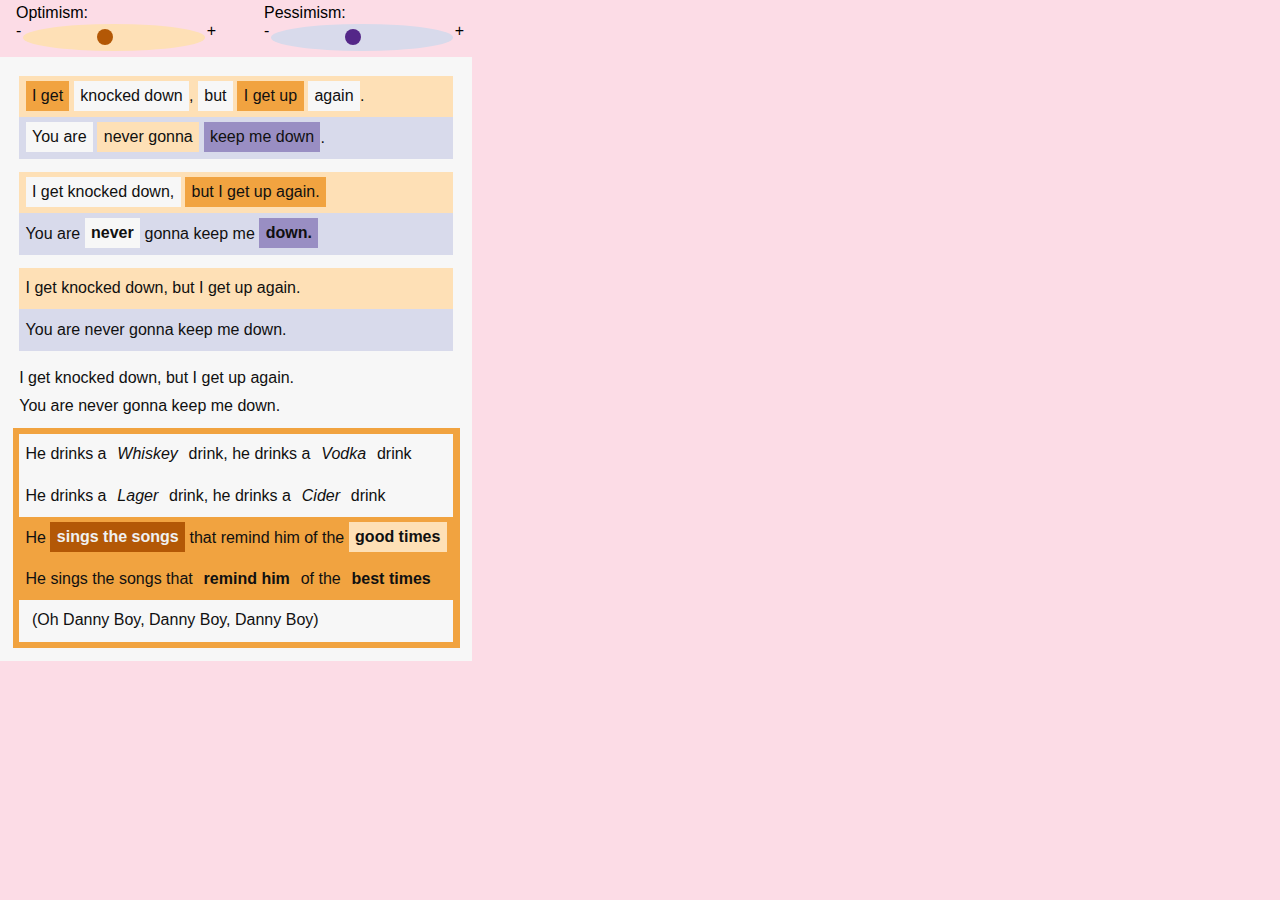
==== index.html @ 4c7a2b19 "initial commit" ====
<!DOCTYPE html><html><head><meta charSet="utf-8"/><meta name="viewport" content="width=device-width"/><meta name="next-head-count" content="2"/><link rel="preload" href="/_next/static/css/e411d7ff6a400db6.css" as="style"/><link rel="stylesheet" href="/_next/static/css/e411d7ff6a400db6.css" data-n-g=""/><link rel="preload" href="/_next/static/css/f28dfe41806e8fe3.css" as="style"/><link rel="stylesheet" href="/_next/static/css/f28dfe41806e8fe3.css" data-n-p=""/><noscript data-n-css=""></noscript><script defer="" nomodule="" src="/_next/static/chunks/polyfills-a40ef1678bae11e696dba45124eadd70.js"></script><script src="/_next/static/chunks/webpack-27593bf8d60abcde.js" defer=""></script><script src="/_next/static/chunks/framework-93dc06fa7fcdddfb.js" defer=""></script><script src="/_next/static/chunks/main-b8dc9aa0aee67a65.js" defer=""></script><script src="/_next/static/chunks/pages/_app-d35e6d469db41220.js" defer=""></script><script src="/_next/static/chunks/358-7b60ca6888050a38.js" defer=""></script><script src="/_next/static/chunks/pages/%5B%5B...slug%5D%5D-4dc760814ca3700f.js" defer=""></script><script src="/_next/static/m23-BZBzGlhCrm8kpLw3v/_buildManifest.js" defer=""></script><script src="/_next/static/m23-BZBzGlhCrm8kpLw3v/_ssgManifest.js" defer=""></script><script src="/_next/static/m23-BZBzGlhCrm8kpLw3v/_middlewareManifest.js" defer=""></script></head><body><div id="__next"><div class="page_rangeContainer__2BsED"><div><div>Optimism<!-- -->:</div><div class="page_range__3J-1s page_hot__lU52t"><span>-</span><input type="range" min="0.1" max="1" value="0.5" step="0.05"/><span>+</span></div></div><div><div>Pessimism<!-- -->:</div><div class="page_range__3J-1s page_cold__2iwS3"><span>-</span><input type="range" min="0.1" max="1" value="0.5" step="0.05"/><span>+</span></div></div></div><div class="page_content__1E8-3"><div class="guide_none__RPb7o">
    <div class="guide_none__RPb7o">
      <div class="guide_none__RPb7o">
        <div class="guide_warm__3MBub">
          <span class="guide_warmer__1SyLM">I get</span> <span class="guide_none__RPb7o">knocked down</span>,
          <span class="guide_none__RPb7o">but</span> <span class="guide_warmer__1SyLM">I get up</span> <span class="guide_none__RPb7o">again</span>.
        </div>
        <div class="guide_cool__qESRC">
          <span class="guide_none__RPb7o">You are</span> <span class="guide_warm__3MBub">never gonna</span>
          <span class="guide_cooler__3qCKs">keep me down</span>.
        </div>
      </div>
      <div class="guide_none__RPb7o">
        <div class="guide_warm__3MBub">
          <span class="guide_none__RPb7o">I get knocked down,</span> <span class="guide_warmer__1SyLM">but I get up again.</span>
        </div>
        <div class="guide_cool__qESRC">
          You are <strong class="guide_none__RPb7o">never</strong> gonna keep me <strong class="guide_cooler__3qCKs">down.</strong>
        </div>
      </div>
      <div class="guide_none__RPb7o">
        <div class="guide_warm__3MBub">
          I get knocked down, but I get up again.
        </div>
        <div class="guide_cool__qESRC">
          You are never gonna keep me down.
        </div>
      </div>
      <div class="guide_none__RPb7o">
        I get knocked down, but I get up again.
        <br class="guide_none__RPb7o"/>
        You are never gonna keep me down.
      </div>
      <div class="guide_warmer__1SyLM">
        <div class="guide_none__RPb7o">
          He drinks a <em class="guide_none__RPb7o">Whiskey</em> drink, he drinks a <em class="guide_none__RPb7o">Vodka</em> drink
        </div>
        <div class="guide_none__RPb7o">
          He drinks a <em class="guide_none__RPb7o">Lager</em> drink, he drinks a <em class="guide_none__RPb7o">Cider</em> drink
        </div>
        <div class="guide_warmer__1SyLM">
          He <strong class="guide_warmest__3qxGL">sings the songs</strong> that remind him of the <strong class="guide_warm__3MBub">good times</strong>
        </div>
        <div class="guide_warmer__1SyLM">
          He sings the songs that <strong class="guide_warmer__1SyLM">remind him</strong> of the <strong class="guide_warmer__1SyLM">best times</strong>
        </div>
        <div class="guide_none__RPb7o">
          <span class="guide_none__RPb7o">(Oh Danny Boy, Danny Boy, Danny Boy)</span>
        </div>
      </div>
    </div>
  

</div></div></div><script id="__NEXT_DATA__" type="application/json">{"props":{"pageProps":{"body":{"type":"element","tagName":"div","properties":{},"children":[{"type":"text","value":"\n    ","position":{"start":{"line":3,"column":9,"offset":31},"end":{"line":4,"column":5,"offset":36}}},{"type":"element","tagName":"div","properties":{},"children":[{"type":"text","value":"\n      ","position":{"start":{"line":4,"column":10,"offset":41},"end":{"line":5,"column":7,"offset":48}}},{"type":"element","tagName":"div","properties":{},"children":[{"type":"text","value":"\n        ","position":{"start":{"line":5,"column":12,"offset":53},"end":{"line":6,"column":9,"offset":62}}},{"type":"element","tagName":"div","properties":{},"children":[{"type":"text","value":"\n          ","position":{"start":{"line":6,"column":14,"offset":67},"end":{"line":7,"column":11,"offset":78}}},{"type":"element","tagName":"span","properties":{},"children":[{"type":"text","value":"I get","position":{"start":{"line":7,"column":17,"offset":84},"end":{"line":7,"column":22,"offset":89}}}],"position":{"start":{"line":7,"column":11,"offset":78},"end":{"line":7,"column":29,"offset":96}},"data":{"textData":{"sentiment":{"min":0,"max":0.375,"sum":0.375,"mean":0.375}}}},{"type":"text","value":" ","position":{"start":{"line":7,"column":29,"offset":96},"end":{"line":7,"column":30,"offset":97}}},{"type":"element","tagName":"span","properties":{},"children":[{"type":"text","value":"knocked down","position":{"start":{"line":7,"column":36,"offset":103},"end":{"line":7,"column":48,"offset":115}}}],"position":{"start":{"line":7,"column":30,"offset":97},"end":{"line":7,"column":55,"offset":122}},"data":{"textData":{"sentiment":{"min":-0.292,"max":0.375,"sum":0.08300000000000002,"mean":0.04150000000000001}}}},{"type":"text","value":",\n          ","position":{"start":{"line":7,"column":55,"offset":122},"end":{"line":8,"column":11,"offset":134}}},{"type":"element","tagName":"span","properties":{},"children":[{"type":"text","value":"but","position":{"start":{"line":8,"column":17,"offset":140},"end":{"line":8,"column":20,"offset":143}}}],"position":{"start":{"line":8,"column":11,"offset":134},"end":{"line":8,"column":27,"offset":150}},"data":{"textData":{"sentiment":{"min":0,"max":0,"sum":0,"mean":0}}}},{"type":"text","value":" ","position":{"start":{"line":8,"column":27,"offset":150},"end":{"line":8,"column":28,"offset":151}}},{"type":"element","tagName":"span","properties":{},"children":[{"type":"text","value":"I get up","position":{"start":{"line":8,"column":34,"offset":157},"end":{"line":8,"column":42,"offset":165}}}],"position":{"start":{"line":8,"column":28,"offset":151},"end":{"line":8,"column":49,"offset":172}},"data":{"textData":{"sentiment":{"min":0,"max":0.375,"sum":0.719,"mean":0.3595}}}},{"type":"text","value":" ","position":{"start":{"line":8,"column":49,"offset":172},"end":{"line":8,"column":50,"offset":173}}},{"type":"element","tagName":"span","properties":{},"children":[{"type":"text","value":"again","position":{"start":{"line":8,"column":56,"offset":179},"end":{"line":8,"column":61,"offset":184}}}],"position":{"start":{"line":8,"column":50,"offset":173},"end":{"line":8,"column":68,"offset":191}},"data":{"textData":{"sentiment":{"min":0,"max":0,"sum":0,"mean":0}}}},{"type":"text","value":".\n        ","position":{"start":{"line":8,"column":68,"offset":191},"end":{"line":9,"column":9,"offset":201}}}],"position":{"start":{"line":6,"column":9,"offset":62},"end":{"line":9,"column":15,"offset":207}},"data":{"textData":{"sentiment":{"min":0.2354,"max":0.2354,"sum":0.2354,"mean":0.2354}}}},{"type":"text","value":"\n        ","position":{"start":{"line":9,"column":15,"offset":207},"end":{"line":10,"column":9,"offset":216}}},{"type":"element","tagName":"div","properties":{},"children":[{"type":"text","value":"\n          ","position":{"start":{"line":10,"column":14,"offset":221},"end":{"line":11,"column":11,"offset":232}}},{"type":"element","tagName":"span","properties":{},"children":[{"type":"text","value":"You are","position":{"start":{"line":11,"column":17,"offset":238},"end":{"line":11,"column":24,"offset":245}}}],"position":{"start":{"line":11,"column":11,"offset":232},"end":{"line":11,"column":31,"offset":252}},"data":{"textData":{"sentiment":{"min":0,"max":0,"sum":0,"mean":0}}}},{"type":"text","value":" ","position":{"start":{"line":11,"column":31,"offset":252},"end":{"line":11,"column":32,"offset":253}}},{"type":"element","tagName":"span","properties":{},"children":[{"type":"text","value":"never gonna","position":{"start":{"line":11,"column":38,"offset":259},"end":{"line":11,"column":49,"offset":270}}}],"position":{"start":{"line":11,"column":32,"offset":253},"end":{"line":11,"column":56,"offset":277}},"data":{"textData":{"sentiment":{"min":0,"max":0.4375,"sum":0.4375,"mean":0.2916666666666667}}}},{"type":"text","value":"\n          ","position":{"start":{"line":11,"column":56,"offset":277},"end":{"line":12,"column":11,"offset":288}}},{"type":"element","tagName":"span","properties":{},"children":[{"type":"text","value":"keep me down","position":{"start":{"line":12,"column":17,"offset":294},"end":{"line":12,"column":29,"offset":306}}}],"position":{"start":{"line":12,"column":11,"offset":288},"end":{"line":12,"column":36,"offset":313}},"data":{"textData":{"sentiment":{"min":-0.292,"max":0,"sum":-0.292,"mean":-0.292}}}},{"type":"text","value":".\n        ","position":{"start":{"line":12,"column":36,"offset":313},"end":{"line":13,"column":9,"offset":323}}}],"position":{"start":{"line":10,"column":9,"offset":216},"end":{"line":13,"column":15,"offset":329}},"data":{"textData":{"sentiment":{"min":-0.14575,"max":-0.14575,"sum":-0.14575,"mean":-0.14575}}}},{"type":"text","value":"\n      ","position":{"start":{"line":13,"column":15,"offset":329},"end":{"line":14,"column":7,"offset":336}}}],"position":{"start":{"line":5,"column":7,"offset":48},"end":{"line":14,"column":13,"offset":342}},"data":{"textData":{"sentiment":{"min":-0.14575,"max":0.2354,"sum":0.08965000000000001,"mean":0.066}}}},{"type":"text","value":"\n      ","position":{"start":{"line":14,"column":13,"offset":342},"end":{"line":15,"column":7,"offset":349}}},{"type":"element","tagName":"div","properties":{},"children":[{"type":"text","value":"\n        ","position":{"start":{"line":15,"column":12,"offset":354},"end":{"line":16,"column":9,"offset":363}}},{"type":"element","tagName":"div","properties":{},"children":[{"type":"text","value":"\n          ","position":{"start":{"line":16,"column":14,"offset":368},"end":{"line":17,"column":11,"offset":379}}},{"type":"element","tagName":"span","properties":{},"children":[{"type":"text","value":"I get knocked down,","position":{"start":{"line":17,"column":17,"offset":385},"end":{"line":17,"column":36,"offset":404}}}],"position":{"start":{"line":17,"column":11,"offset":379},"end":{"line":17,"column":43,"offset":411}},"data":{"textData":{"sentiment":{"min":-0.292,"max":0.375,"sum":0.458,"mean":0.15266666666666667}}}},{"type":"text","value":" ","position":{"start":{"line":17,"column":43,"offset":411},"end":{"line":17,"column":44,"offset":412}}},{"type":"element","tagName":"span","properties":{},"children":[{"type":"text","value":"but I get up again.","position":{"start":{"line":17,"column":50,"offset":418},"end":{"line":17,"column":69,"offset":437}}}],"position":{"start":{"line":17,"column":44,"offset":412},"end":{"line":17,"column":76,"offset":444}},"data":{"textData":{"sentiment":{"min":0,"max":0.375,"sum":0.719,"mean":0.3595}}}},{"type":"text","value":"\n        ","position":{"start":{"line":17,"column":76,"offset":444},"end":{"line":18,"column":9,"offset":453}}}],"position":{"start":{"line":16,"column":9,"offset":363},"end":{"line":18,"column":15,"offset":459}},"data":{"textData":{"sentiment":{"min":0.2354,"max":0.2354,"sum":0.2354,"mean":0.2354}}}},{"type":"text","value":"\n        ","position":{"start":{"line":18,"column":15,"offset":459},"end":{"line":19,"column":9,"offset":468}}},{"type":"element","tagName":"div","properties":{},"children":[{"type":"text","value":"\n          You are ","position":{"start":{"line":19,"column":14,"offset":473},"end":{"line":20,"column":19,"offset":492}}},{"type":"element","tagName":"strong","properties":{},"children":[{"type":"text","value":"never","position":{"start":{"line":20,"column":27,"offset":500},"end":{"line":20,"column":32,"offset":505}}}],"position":{"start":{"line":20,"column":19,"offset":492},"end":{"line":20,"column":41,"offset":514}},"data":{"textData":{"sentiment":{"min":0,"max":0,"sum":0,"mean":0}}}},{"type":"text","value":" gonna keep me ","position":{"start":{"line":20,"column":41,"offset":514},"end":{"line":20,"column":56,"offset":529}}},{"type":"element","tagName":"strong","properties":{},"children":[{"type":"text","value":"down.","position":{"start":{"line":20,"column":64,"offset":537},"end":{"line":20,"column":69,"offset":542}}}],"position":{"start":{"line":20,"column":56,"offset":529},"end":{"line":20,"column":78,"offset":551}},"data":{"textData":{"sentiment":{"min":-0.292,"max":-0.292,"sum":-0.292,"mean":-0.292}}}},{"type":"text","value":"\n        ","position":{"start":{"line":20,"column":78,"offset":551},"end":{"line":21,"column":9,"offset":560}}}],"position":{"start":{"line":19,"column":9,"offset":468},"end":{"line":21,"column":15,"offset":566}},"data":{"textData":{"sentiment":{"min":-0.14575,"max":-0.14575,"sum":-0.14575,"mean":-0.14575}}}},{"type":"text","value":"\n      ","position":{"start":{"line":21,"column":15,"offset":566},"end":{"line":22,"column":7,"offset":573}}}],"position":{"start":{"line":15,"column":7,"offset":349},"end":{"line":22,"column":13,"offset":579}},"data":{"textData":{"sentiment":{"min":-0.14575,"max":0.2354,"sum":0.08965000000000001,"mean":0.066}}}},{"type":"text","value":"\n      ","position":{"start":{"line":22,"column":13,"offset":579},"end":{"line":23,"column":7,"offset":586}}},{"type":"element","tagName":"div","properties":{},"children":[{"type":"text","value":"\n        ","position":{"start":{"line":23,"column":12,"offset":591},"end":{"line":24,"column":9,"offset":600}}},{"type":"element","tagName":"div","properties":{},"children":[{"type":"text","value":"\n          I get knocked down, but I get up again.\n        ","position":{"start":{"line":24,"column":14,"offset":605},"end":{"line":26,"column":9,"offset":664}}}],"position":{"start":{"line":24,"column":9,"offset":600},"end":{"line":26,"column":15,"offset":670}},"data":{"textData":{"sentiment":{"min":0.2354,"max":0.2354,"sum":0.2354,"mean":0.2354}}}},{"type":"text","value":"\n        ","position":{"start":{"line":26,"column":15,"offset":670},"end":{"line":27,"column":9,"offset":679}}},{"type":"element","tagName":"div","properties":{},"children":[{"type":"text","value":"\n          You are never gonna keep me down.\n        ","position":{"start":{"line":27,"column":14,"offset":684},"end":{"line":29,"column":9,"offset":737}}}],"position":{"start":{"line":27,"column":9,"offset":679},"end":{"line":29,"column":15,"offset":743}},"data":{"textData":{"sentiment":{"min":-0.14575,"max":-0.14575,"sum":-0.14575,"mean":-0.14575}}}},{"type":"text","value":"\n      ","position":{"start":{"line":29,"column":15,"offset":743},"end":{"line":30,"column":7,"offset":750}}}],"position":{"start":{"line":23,"column":7,"offset":586},"end":{"line":30,"column":13,"offset":756}},"data":{"textData":{"sentiment":{"min":-0.14575,"max":0.2354,"sum":0.08965000000000001,"mean":0.066}}}},{"type":"text","value":"\n      ","position":{"start":{"line":30,"column":13,"offset":756},"end":{"line":31,"column":7,"offset":763}}},{"type":"element","tagName":"div","properties":{},"children":[{"type":"text","value":"\n        I get knocked down, but I get up again.\n        ","position":{"start":{"line":31,"column":12,"offset":768},"end":{"line":33,"column":9,"offset":825}}},{"type":"element","tagName":"br","properties":{},"children":[],"position":{"start":{"line":33,"column":9,"offset":825},"end":{"line":33,"column":13,"offset":829}}},{"type":"text","value":"\n        You are never gonna keep me down.\n      ","position":{"start":{"line":33,"column":13,"offset":829},"end":{"line":35,"column":7,"offset":878}}}],"position":{"start":{"line":31,"column":7,"offset":763},"end":{"line":35,"column":13,"offset":884}},"data":{"textData":{"sentiment":{"min":-0.14575,"max":0.2354,"sum":0.08965000000000001,"mean":0.066}}}},{"type":"text","value":"\n      ","position":{"start":{"line":35,"column":13,"offset":884},"end":{"line":36,"column":7,"offset":891}}},{"type":"element","tagName":"div","properties":{},"children":[{"type":"text","value":"\n        ","position":{"start":{"line":36,"column":12,"offset":896},"end":{"line":37,"column":9,"offset":905}}},{"type":"element","tagName":"div","properties":{},"children":[{"type":"text","value":"\n          He drinks a ","position":{"start":{"line":37,"column":14,"offset":910},"end":{"line":38,"column":23,"offset":933}}},{"type":"element","tagName":"em","properties":{},"children":[{"type":"text","value":"Whiskey","position":{"start":{"line":38,"column":27,"offset":937},"end":{"line":38,"column":34,"offset":944}}}],"position":{"start":{"line":38,"column":23,"offset":933},"end":{"line":38,"column":39,"offset":949}},"data":{"textData":{"sentiment":{"min":0,"max":0,"sum":0,"mean":0}}}},{"type":"text","value":" drink, he drinks a ","position":{"start":{"line":38,"column":39,"offset":949},"end":{"line":38,"column":59,"offset":969}}},{"type":"element","tagName":"em","properties":{},"children":[{"type":"text","value":"Vodka","position":{"start":{"line":38,"column":63,"offset":973},"end":{"line":38,"column":68,"offset":978}}}],"position":{"start":{"line":38,"column":59,"offset":969},"end":{"line":38,"column":73,"offset":983}},"data":{"textData":{"sentiment":{"min":0,"max":0,"sum":0,"mean":0}}}},{"type":"text","value":" drink\n        ","position":{"start":{"line":38,"column":73,"offset":983},"end":{"line":39,"column":9,"offset":998}}}],"position":{"start":{"line":37,"column":9,"offset":905},"end":{"line":39,"column":15,"offset":1004}},"data":{"textData":{"sentiment":{"min":0,"max":0,"sum":0,"mean":0}}}},{"type":"text","value":"\n        ","position":{"start":{"line":39,"column":15,"offset":1004},"end":{"line":40,"column":9,"offset":1013}}},{"type":"element","tagName":"div","properties":{},"children":[{"type":"text","value":"\n          He drinks a ","position":{"start":{"line":40,"column":14,"offset":1018},"end":{"line":41,"column":23,"offset":1041}}},{"type":"element","tagName":"em","properties":{},"children":[{"type":"text","value":"Lager","position":{"start":{"line":41,"column":27,"offset":1045},"end":{"line":41,"column":32,"offset":1050}}}],"position":{"start":{"line":41,"column":23,"offset":1041},"end":{"line":41,"column":37,"offset":1055}},"data":{"textData":{"sentiment":{"min":0,"max":0,"sum":0,"mean":0}}}},{"type":"text","value":" drink, he drinks a ","position":{"start":{"line":41,"column":37,"offset":1055},"end":{"line":41,"column":57,"offset":1075}}},{"type":"element","tagName":"em","properties":{},"children":[{"type":"text","value":"Cider","position":{"start":{"line":41,"column":61,"offset":1079},"end":{"line":41,"column":66,"offset":1084}}}],"position":{"start":{"line":41,"column":57,"offset":1075},"end":{"line":41,"column":71,"offset":1089}},"data":{"textData":{"sentiment":{"min":0,"max":0,"sum":0,"mean":0}}}},{"type":"text","value":" drink\n        ","position":{"start":{"line":41,"column":71,"offset":1089},"end":{"line":42,"column":9,"offset":1104}}}],"position":{"start":{"line":40,"column":9,"offset":1013},"end":{"line":42,"column":15,"offset":1110}},"data":{"textData":{"sentiment":{"min":0,"max":0,"sum":0,"mean":0}}}},{"type":"text","value":"\n        ","position":{"start":{"line":42,"column":15,"offset":1110},"end":{"line":43,"column":9,"offset":1119}}},{"type":"element","tagName":"div","properties":{},"children":[{"type":"text","value":"\n          He ","position":{"start":{"line":43,"column":14,"offset":1124},"end":{"line":44,"column":14,"offset":1138}}},{"type":"element","tagName":"strong","properties":{},"children":[{"type":"text","value":"sings the songs","position":{"start":{"line":44,"column":22,"offset":1146},"end":{"line":44,"column":37,"offset":1161}}}],"position":{"start":{"line":44,"column":14,"offset":1138},"end":{"line":44,"column":46,"offset":1170}},"data":{"textData":{"sentiment":{"min":0,"max":0.625,"sum":1.125,"mean":0.5625}}}},{"type":"text","value":" that remind him of the ","position":{"start":{"line":44,"column":46,"offset":1170},"end":{"line":44,"column":70,"offset":1194}}},{"type":"element","tagName":"strong","properties":{},"children":[{"type":"text","value":"good times","position":{"start":{"line":44,"column":78,"offset":1202},"end":{"line":44,"column":88,"offset":1212}}}],"position":{"start":{"line":44,"column":70,"offset":1194},"end":{"line":44,"column":97,"offset":1221}},"data":{"textData":{"sentiment":{"min":0.25,"max":0.375,"sum":0.625,"mean":0.3125}}}},{"type":"text","value":"\n        ","position":{"start":{"line":44,"column":97,"offset":1221},"end":{"line":45,"column":9,"offset":1230}}}],"position":{"start":{"line":43,"column":9,"offset":1119},"end":{"line":45,"column":15,"offset":1236}},"data":{"textData":{"sentiment":{"min":0.425,"max":0.425,"sum":0.425,"mean":0.425}}}},{"type":"text","value":"\n        ","position":{"start":{"line":45,"column":15,"offset":1236},"end":{"line":46,"column":9,"offset":1245}}},{"type":"element","tagName":"div","properties":{},"children":[{"type":"text","value":"\n          He sings the songs that ","position":{"start":{"line":46,"column":14,"offset":1250},"end":{"line":47,"column":35,"offset":1285}}},{"type":"element","tagName":"strong","properties":{},"children":[{"type":"text","value":"remind him","position":{"start":{"line":47,"column":43,"offset":1293},"end":{"line":47,"column":53,"offset":1303}}}],"position":{"start":{"line":47,"column":35,"offset":1285},"end":{"line":47,"column":62,"offset":1312}},"data":{"textData":{"sentiment":{"min":0,"max":0.375,"sum":0.375,"mean":0.375}}}},{"type":"text","value":" of the ","position":{"start":{"line":47,"column":62,"offset":1312},"end":{"line":47,"column":70,"offset":1320}}},{"type":"element","tagName":"strong","properties":{},"children":[{"type":"text","value":"best times","position":{"start":{"line":47,"column":78,"offset":1328},"end":{"line":47,"column":88,"offset":1338}}}],"position":{"start":{"line":47,"column":70,"offset":1320},"end":{"line":47,"column":97,"offset":1347}},"data":{"textData":{"sentiment":{"min":0.313,"max":0.375,"sum":0.688,"mean":0.344}}}},{"type":"text","value":"\n        ","position":{"start":{"line":47,"column":97,"offset":1347},"end":{"line":48,"column":9,"offset":1356}}}],"position":{"start":{"line":46,"column":9,"offset":1245},"end":{"line":48,"column":15,"offset":1362}},"data":{"textData":{"sentiment":{"min":0.43759999999999993,"max":0.43759999999999993,"sum":0.43759999999999993,"mean":0.43759999999999993}}}},{"type":"text","value":"\n        ","position":{"start":{"line":48,"column":15,"offset":1362},"end":{"line":49,"column":9,"offset":1371}}},{"type":"element","tagName":"div","properties":{},"children":[{"type":"text","value":"\n          ","position":{"start":{"line":49,"column":14,"offset":1376},"end":{"line":50,"column":11,"offset":1387}}},{"type":"element","tagName":"span","properties":{},"children":[{"type":"text","value":"(Oh Danny Boy, Danny Boy, Danny Boy)","position":{"start":{"line":50,"column":17,"offset":1393},"end":{"line":50,"column":53,"offset":1429}}}],"position":{"start":{"line":50,"column":11,"offset":1387},"end":{"line":50,"column":60,"offset":1436}},"data":{"textData":{"sentiment":{"min":0,"max":0,"sum":0,"mean":0}}}},{"type":"text","value":"\n        ","position":{"start":{"line":50,"column":60,"offset":1436},"end":{"line":51,"column":9,"offset":1445}}}],"position":{"start":{"line":49,"column":9,"offset":1371},"end":{"line":51,"column":15,"offset":1451}},"data":{"textData":{"sentiment":{"min":0,"max":0,"sum":0,"mean":0}}}},{"type":"text","value":"\n      ","position":{"start":{"line":51,"column":15,"offset":1451},"end":{"line":52,"column":7,"offset":1458}}}],"position":{"start":{"line":36,"column":7,"offset":891},"end":{"line":52,"column":13,"offset":1464}},"data":{"textData":{"sentiment":{"min":0,"max":0.43759999999999993,"sum":0.8625999999999999,"mean":0.43129999999999996}}}},{"type":"text","value":"\n    ","position":{"start":{"line":52,"column":13,"offset":1464},"end":{"line":53,"column":5,"offset":1469}}}],"position":{"start":{"line":4,"column":5,"offset":36},"end":{"line":53,"column":11,"offset":1475}},"data":{"textData":{"sentiment":{"min":-0.14575,"max":0.43759999999999993,"sum":1.2212,"mean":0.14541304347826087}}}},{"type":"text","value":"\n  \n\n","position":{"start":{"line":53,"column":11,"offset":1475},"end":{"line":56,"column":1,"offset":1494}}}],"position":{"start":{"line":3,"column":3,"offset":25},"end":{"line":56,"column":1,"offset":1494}},"data":{"textData":{"sentiment":{"min":-0.14575,"max":0.43759999999999993,"sum":1.2212,"mean":0.14541304347826087}}}},"SECRET":"HELLO"},"__N_SSG":true},"page":"/[[...slug]]","query":{},"buildId":"m23-BZBzGlhCrm8kpLw3v","isFallback":false,"gsp":true,"scriptLoader":[]}</script></body></html>
---- _next/static/css/e411d7ff6a400db6.css ----
body,html{padding:0;margin:0;background-color:#fcdce6;font-family:-apple-system,BlinkMacSystemFont,Segoe UI,Roboto,Oxygen,Ubuntu,Cantarell,Fira Sans,Droid Sans,Helvetica Neue,sans-serif}
---- _next/static/css/e411d7ff6a400db6.css ----
body,html{padding:0;margin:0;background-color:#fcdce6;font-family:-apple-system,BlinkMacSystemFont,Segoe UI,Roboto,Oxygen,Ubuntu,Cantarell,Fira Sans,Droid Sans,Helvetica Neue,sans-serif}
---- _next/static/css/f28dfe41806e8fe3.css ----
.guide_topic__HQr4H{width:-webkit-fit-content;width:-moz-fit-content;width:fit-content;margin:.5em 0}.guide_warmest__3qxGL{color:#f0f0f0;background-color:#b35806}.guide_warmer__1SyLM{color:#101010;background-color:#f1a340}.guide_warm__3MBub{color:#101010;background-color:#fee0b6}.guide_none__RPb7o{color:#101010;background-color:#f7f7f7}.guide_cool__qESRC{color:#101010;background-color:#d8daeb}.guide_cooler__3qCKs{color:#101010;background-color:#998ec3}.guide_coolest__SDn6g{color:#f0f0f0;background-color:#542788}.page_content__1E8-3{line-height:1.8em;display:inline-block}.page_content__1E8-3 *{padding:.4em}.page_rangeContainer__2BsED{display:grid;grid-row-gap:.5em;row-gap:.5em;grid-column-gap:3em;-moz-column-gap:3em;column-gap:3em;margin:.25em 1em;grid-template-columns:repeat(auto-fill,200px)}.page_range__3J-1s{display:grid;grid-template-columns:auto minmax(auto,3fr) auto}.page_range__3J-1s input[type=range]{height:2em;border-radius:50%;-webkit-appearance:none;background:#c2938d}.page_range__3J-1s input[type=range]::-webkit-slider-thumb{-webkit-appearance:none;border:none;height:16px;width:16px;border-radius:50%}.page_hot__lU52t input[type=range]{background:#fee0b6}.page_hot__lU52t input[type=range]::-webkit-slider-thumb{background:#b35806}.page_hot__lU52t input[type=range]::-moz-range-thumb{background:#b35806}.page_hot__lU52t input[type=range]::-ms-thumb{background:#b35806}.page_cold__2iwS3 input[type=range]{background:#d8daeb}.page_cold__2iwS3 input[type=range]::-webkit-slider-thumb{background:#542788}.page_cold__2iwS3 input[type=range]::-moz-range-thumb{background:#542788}.page_cold__2iwS3 input[type=range]::-ms-thumb{background:#542788}
---- _next/static/css/f28dfe41806e8fe3.css ----
.guide_topic__HQr4H{width:-webkit-fit-content;width:-moz-fit-content;width:fit-content;margin:.5em 0}.guide_warmest__3qxGL{color:#f0f0f0;background-color:#b35806}.guide_warmer__1SyLM{color:#101010;background-color:#f1a340}.guide_warm__3MBub{color:#101010;background-color:#fee0b6}.guide_none__RPb7o{color:#101010;background-color:#f7f7f7}.guide_cool__qESRC{color:#101010;background-color:#d8daeb}.guide_cooler__3qCKs{color:#101010;background-color:#998ec3}.guide_coolest__SDn6g{color:#f0f0f0;background-color:#542788}.page_content__1E8-3{line-height:1.8em;display:inline-block}.page_content__1E8-3 *{padding:.4em}.page_rangeContainer__2BsED{display:grid;grid-row-gap:.5em;row-gap:.5em;grid-column-gap:3em;-moz-column-gap:3em;column-gap:3em;margin:.25em 1em;grid-template-columns:repeat(auto-fill,200px)}.page_range__3J-1s{display:grid;grid-template-columns:auto minmax(auto,3fr) auto}.page_range__3J-1s input[type=range]{height:2em;border-radius:50%;-webkit-appearance:none;background:#c2938d}.page_range__3J-1s input[type=range]::-webkit-slider-thumb{-webkit-appearance:none;border:none;height:16px;width:16px;border-radius:50%}.page_hot__lU52t input[type=range]{background:#fee0b6}.page_hot__lU52t input[type=range]::-webkit-slider-thumb{background:#b35806}.page_hot__lU52t input[type=range]::-moz-range-thumb{background:#b35806}.page_hot__lU52t input[type=range]::-ms-thumb{background:#b35806}.page_cold__2iwS3 input[type=range]{background:#d8daeb}.page_cold__2iwS3 input[type=range]::-webkit-slider-thumb{background:#542788}.page_cold__2iwS3 input[type=range]::-moz-range-thumb{background:#542788}.page_cold__2iwS3 input[type=range]::-ms-thumb{background:#542788}
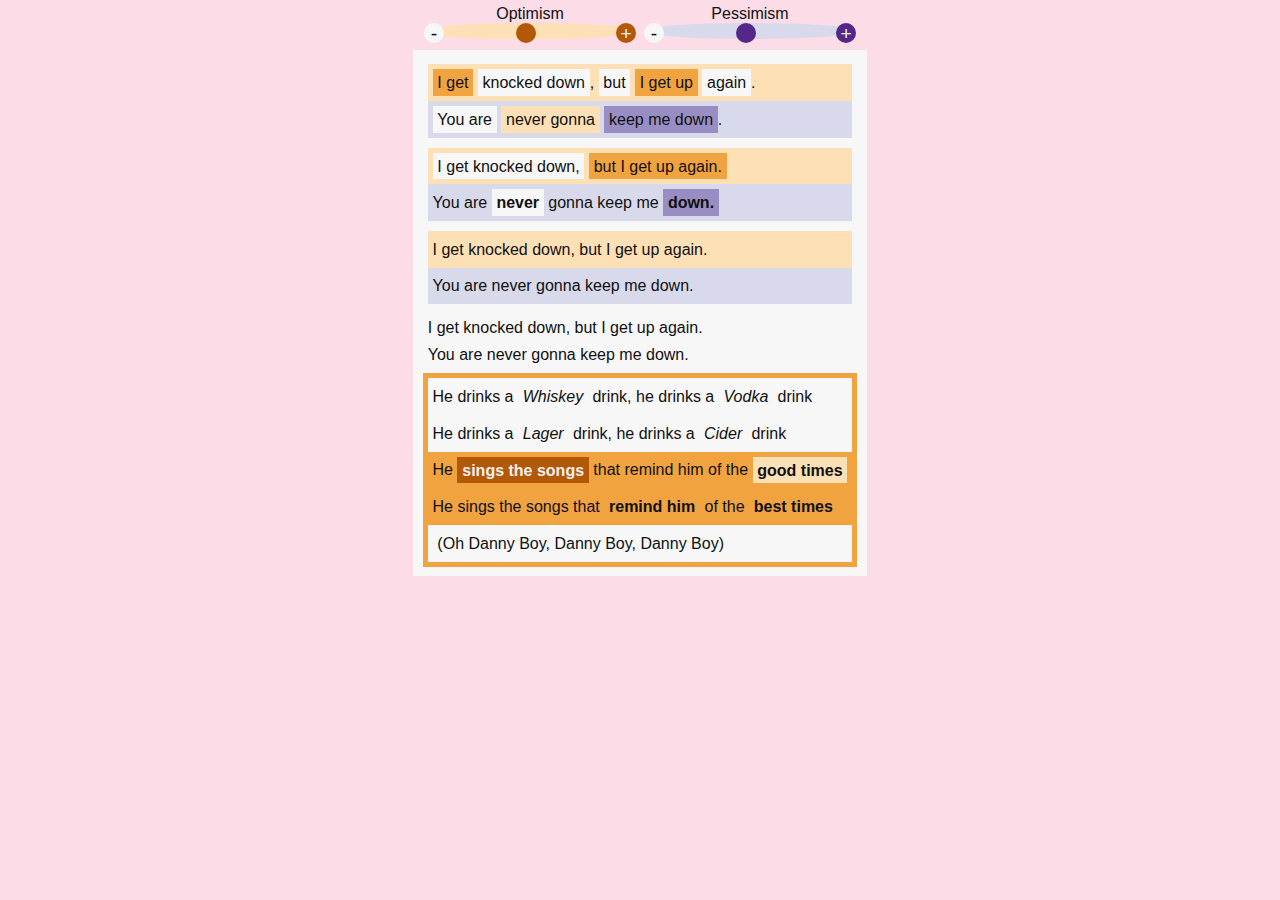
==== commit fc51c009: "improve css" ====
--- a/index.html
+++ b/index.html
@@ -1,4 +1,4 @@
-<!DOCTYPE html><html><head><meta charSet="utf-8"/><meta name="viewport" content="width=device-width"/><meta name="next-head-count" content="2"/><link rel="preload" href="/_next/static/css/e411d7ff6a400db6.css" as="style"/><link rel="stylesheet" href="/_next/static/css/e411d7ff6a400db6.css" data-n-g=""/><link rel="preload" href="/_next/static/css/f28dfe41806e8fe3.css" as="style"/><link rel="stylesheet" href="/_next/static/css/f28dfe41806e8fe3.css" data-n-p=""/><noscript data-n-css=""></noscript><script defer="" nomodule="" src="/_next/static/chunks/polyfills-a40ef1678bae11e696dba45124eadd70.js"></script><script src="/_next/static/chunks/webpack-27593bf8d60abcde.js" defer=""></script><script src="/_next/static/chunks/framework-93dc06fa7fcdddfb.js" defer=""></script><script src="/_next/static/chunks/main-b8dc9aa0aee67a65.js" defer=""></script><script src="/_next/static/chunks/pages/_app-d35e6d469db41220.js" defer=""></script><script src="/_next/static/chunks/358-7b60ca6888050a38.js" defer=""></script><script src="/_next/static/chunks/pages/%5B%5B...slug%5D%5D-4dc760814ca3700f.js" defer=""></script><script src="/_next/static/m23-BZBzGlhCrm8kpLw3v/_buildManifest.js" defer=""></script><script src="/_next/static/m23-BZBzGlhCrm8kpLw3v/_ssgManifest.js" defer=""></script><script src="/_next/static/m23-BZBzGlhCrm8kpLw3v/_middlewareManifest.js" defer=""></script></head><body><div id="__next"><div class="page_rangeContainer__2BsED"><div><div>Optimism<!-- -->:</div><div class="page_range__3J-1s page_hot__lU52t"><span>-</span><input type="range" min="0.1" max="1" value="0.5" step="0.05"/><span>+</span></div></div><div><div>Pessimism<!-- -->:</div><div class="page_range__3J-1s page_cold__2iwS3"><span>-</span><input type="range" min="0.1" max="1" value="0.5" step="0.05"/><span>+</span></div></div></div><div class="page_content__1E8-3"><div class="guide_none__RPb7o">
+<!DOCTYPE html><html><head><meta charSet="utf-8"/><meta name="viewport" content="width=device-width"/><meta name="next-head-count" content="2"/><link rel="preload" href="/_next/static/css/e411d7ff6a400db6.css" as="style"/><link rel="stylesheet" href="/_next/static/css/e411d7ff6a400db6.css" data-n-g=""/><link rel="preload" href="/_next/static/css/83dfdb75028f8d0b.css" as="style"/><link rel="stylesheet" href="/_next/static/css/83dfdb75028f8d0b.css" data-n-p=""/><noscript data-n-css=""></noscript><script defer="" nomodule="" src="/_next/static/chunks/polyfills-a40ef1678bae11e696dba45124eadd70.js"></script><script src="/_next/static/chunks/webpack-27593bf8d60abcde.js" defer=""></script><script src="/_next/static/chunks/framework-97b03860e82fc2bc.js" defer=""></script><script src="/_next/static/chunks/main-b8dc9aa0aee67a65.js" defer=""></script><script src="/_next/static/chunks/pages/_app-d35e6d469db41220.js" defer=""></script><script src="/_next/static/chunks/358-7b60ca6888050a38.js" defer=""></script><script src="/_next/static/chunks/pages/%5B%5B...slug%5D%5D-65ba6bc2663b33f2.js" defer=""></script><script src="/_next/static/lKRaEbZo7wxL9TqiUtLys/_buildManifest.js" defer=""></script><script src="/_next/static/lKRaEbZo7wxL9TqiUtLys/_ssgManifest.js" defer=""></script><script src="/_next/static/lKRaEbZo7wxL9TqiUtLys/_middlewareManifest.js" defer=""></script></head><body><div id="__next"><div class="page_mainContainer__3uTZ0"><div class="page_controlContainer__3uAsF"><div><div>Optimism</div><div class="page_rangeContainer__2BsED page_optimist__XtGME"><button class="page_round__3a_8F page_down__1TqIu">-</button><input type="range" min="0.05" max="1" value="0.5" step="0.05"/><button class="page_round__3a_8F page_up__3uCvl">+</button></div></div><div><div>Pessimism</div><div class="page_rangeContainer__2BsED page_pessimist__3Cqk4"><button class="page_round__3a_8F page_down__1TqIu">-</button><input type="range" min="0.05" max="1" value="0.5" step="0.05"/><button class="page_round__3a_8F page_up__3uCvl">+</button></div></div></div><div class="page_contentContainer__2ivUY"><div class="guide_none__RPb7o">
     <div class="guide_none__RPb7o">
       <div class="guide_none__RPb7o">
         <div class="guide_warm__3MBub">
@@ -51,4 +51,4 @@
     </div>
   
 
-</div></div></div><script id="__NEXT_DATA__" type="application/json">{"props":{"pageProps":{"body":{"type":"element","tagName":"div","properties":{},"children":[{"type":"text","value":"\n    ","position":{"start":{"line":3,"column":9,"offset":31},"end":{"line":4,"column":5,"offset":36}}},{"type":"element","tagName":"div","properties":{},"children":[{"type":"text","value":"\n      ","position":{"start":{"line":4,"column":10,"offset":41},"end":{"line":5,"column":7,"offset":48}}},{"type":"element","tagName":"div","properties":{},"children":[{"type":"text","value":"\n        ","position":{"start":{"line":5,"column":12,"offset":53},"end":{"line":6,"column":9,"offset":62}}},{"type":"element","tagName":"div","properties":{},"children":[{"type":"text","value":"\n          ","position":{"start":{"line":6,"column":14,"offset":67},"end":{"line":7,"column":11,"offset":78}}},{"type":"element","tagName":"span","properties":{},"children":[{"type":"text","value":"I get","position":{"start":{"line":7,"column":17,"offset":84},"end":{"line":7,"column":22,"offset":89}}}],"position":{"start":{"line":7,"column":11,"offset":78},"end":{"line":7,"column":29,"offset":96}},"data":{"textData":{"sentiment":{"min":0,"max":0.375,"sum":0.375,"mean":0.375}}}},{"type":"text","value":" ","position":{"start":{"line":7,"column":29,"offset":96},"end":{"line":7,"column":30,"offset":97}}},{"type":"element","tagName":"span","properties":{},"children":[{"type":"text","value":"knocked down","position":{"start":{"line":7,"column":36,"offset":103},"end":{"line":7,"column":48,"offset":115}}}],"position":{"start":{"line":7,"column":30,"offset":97},"end":{"line":7,"column":55,"offset":122}},"data":{"textData":{"sentiment":{"min":-0.292,"max":0.375,"sum":0.08300000000000002,"mean":0.04150000000000001}}}},{"type":"text","value":",\n          ","position":{"start":{"line":7,"column":55,"offset":122},"end":{"line":8,"column":11,"offset":134}}},{"type":"element","tagName":"span","properties":{},"children":[{"type":"text","value":"but","position":{"start":{"line":8,"column":17,"offset":140},"end":{"line":8,"column":20,"offset":143}}}],"position":{"start":{"line":8,"column":11,"offset":134},"end":{"line":8,"column":27,"offset":150}},"data":{"textData":{"sentiment":{"min":0,"max":0,"sum":0,"mean":0}}}},{"type":"text","value":" ","position":{"start":{"line":8,"column":27,"offset":150},"end":{"line":8,"column":28,"offset":151}}},{"type":"element","tagName":"span","properties":{},"children":[{"type":"text","value":"I get up","position":{"start":{"line":8,"column":34,"offset":157},"end":{"line":8,"column":42,"offset":165}}}],"position":{"start":{"line":8,"column":28,"offset":151},"end":{"line":8,"column":49,"offset":172}},"data":{"textData":{"sentiment":{"min":0,"max":0.375,"sum":0.719,"mean":0.3595}}}},{"type":"text","value":" ","position":{"start":{"line":8,"column":49,"offset":172},"end":{"line":8,"column":50,"offset":173}}},{"type":"element","tagName":"span","properties":{},"children":[{"type":"text","value":"again","position":{"start":{"line":8,"column":56,"offset":179},"end":{"line":8,"column":61,"offset":184}}}],"position":{"start":{"line":8,"column":50,"offset":173},"end":{"line":8,"column":68,"offset":191}},"data":{"textData":{"sentiment":{"min":0,"max":0,"sum":0,"mean":0}}}},{"type":"text","value":".\n        ","position":{"start":{"line":8,"column":68,"offset":191},"end":{"line":9,"column":9,"offset":201}}}],"position":{"start":{"line":6,"column":9,"offset":62},"end":{"line":9,"column":15,"offset":207}},"data":{"textData":{"sentiment":{"min":0.2354,"max":0.2354,"sum":0.2354,"mean":0.2354}}}},{"type":"text","value":"\n        ","position":{"start":{"line":9,"column":15,"offset":207},"end":{"line":10,"column":9,"offset":216}}},{"type":"element","tagName":"div","properties":{},"children":[{"type":"text","value":"\n          ","position":{"start":{"line":10,"column":14,"offset":221},"end":{"line":11,"column":11,"offset":232}}},{"type":"element","tagName":"span","properties":{},"children":[{"type":"text","value":"You are","position":{"start":{"line":11,"column":17,"offset":238},"end":{"line":11,"column":24,"offset":245}}}],"position":{"start":{"line":11,"column":11,"offset":232},"end":{"line":11,"column":31,"offset":252}},"data":{"textData":{"sentiment":{"min":0,"max":0,"sum":0,"mean":0}}}},{"type":"text","value":" ","position":{"start":{"line":11,"column":31,"offset":252},"end":{"line":11,"column":32,"offset":253}}},{"type":"element","tagName":"span","properties":{},"children":[{"type":"text","value":"never gonna","position":{"start":{"line":11,"column":38,"offset":259},"end":{"line":11,"column":49,"offset":270}}}],"position":{"start":{"line":11,"column":32,"offset":253},"end":{"line":11,"column":56,"offset":277}},"data":{"textData":{"sentiment":{"min":0,"max":0.4375,"sum":0.4375,"mean":0.2916666666666667}}}},{"type":"text","value":"\n          ","position":{"start":{"line":11,"column":56,"offset":277},"end":{"line":12,"column":11,"offset":288}}},{"type":"element","tagName":"span","properties":{},"children":[{"type":"text","value":"keep me down","position":{"start":{"line":12,"column":17,"offset":294},"end":{"line":12,"column":29,"offset":306}}}],"position":{"start":{"line":12,"column":11,"offset":288},"end":{"line":12,"column":36,"offset":313}},"data":{"textData":{"sentiment":{"min":-0.292,"max":0,"sum":-0.292,"mean":-0.292}}}},{"type":"text","value":".\n        ","position":{"start":{"line":12,"column":36,"offset":313},"end":{"line":13,"column":9,"offset":323}}}],"position":{"start":{"line":10,"column":9,"offset":216},"end":{"line":13,"column":15,"offset":329}},"data":{"textData":{"sentiment":{"min":-0.14575,"max":-0.14575,"sum":-0.14575,"mean":-0.14575}}}},{"type":"text","value":"\n      ","position":{"start":{"line":13,"column":15,"offset":329},"end":{"line":14,"column":7,"offset":336}}}],"position":{"start":{"line":5,"column":7,"offset":48},"end":{"line":14,"column":13,"offset":342}},"data":{"textData":{"sentiment":{"min":-0.14575,"max":0.2354,"sum":0.08965000000000001,"mean":0.066}}}},{"type":"text","value":"\n      ","position":{"start":{"line":14,"column":13,"offset":342},"end":{"line":15,"column":7,"offset":349}}},{"type":"element","tagName":"div","properties":{},"children":[{"type":"text","value":"\n        ","position":{"start":{"line":15,"column":12,"offset":354},"end":{"line":16,"column":9,"offset":363}}},{"type":"element","tagName":"div","properties":{},"children":[{"type":"text","value":"\n          ","position":{"start":{"line":16,"column":14,"offset":368},"end":{"line":17,"column":11,"offset":379}}},{"type":"element","tagName":"span","properties":{},"children":[{"type":"text","value":"I get knocked down,","position":{"start":{"line":17,"column":17,"offset":385},"end":{"line":17,"column":36,"offset":404}}}],"position":{"start":{"line":17,"column":11,"offset":379},"end":{"line":17,"column":43,"offset":411}},"data":{"textData":{"sentiment":{"min":-0.292,"max":0.375,"sum":0.458,"mean":0.15266666666666667}}}},{"type":"text","value":" ","position":{"start":{"line":17,"column":43,"offset":411},"end":{"line":17,"column":44,"offset":412}}},{"type":"element","tagName":"span","properties":{},"children":[{"type":"text","value":"but I get up again.","position":{"start":{"line":17,"column":50,"offset":418},"end":{"line":17,"column":69,"offset":437}}}],"position":{"start":{"line":17,"column":44,"offset":412},"end":{"line":17,"column":76,"offset":444}},"data":{"textData":{"sentiment":{"min":0,"max":0.375,"sum":0.719,"mean":0.3595}}}},{"type":"text","value":"\n        ","position":{"start":{"line":17,"column":76,"offset":444},"end":{"line":18,"column":9,"offset":453}}}],"position":{"start":{"line":16,"column":9,"offset":363},"end":{"line":18,"column":15,"offset":459}},"data":{"textData":{"sentiment":{"min":0.2354,"max":0.2354,"sum":0.2354,"mean":0.2354}}}},{"type":"text","value":"\n        ","position":{"start":{"line":18,"column":15,"offset":459},"end":{"line":19,"column":9,"offset":468}}},{"type":"element","tagName":"div","properties":{},"children":[{"type":"text","value":"\n          You are ","position":{"start":{"line":19,"column":14,"offset":473},"end":{"line":20,"column":19,"offset":492}}},{"type":"element","tagName":"strong","properties":{},"children":[{"type":"text","value":"never","position":{"start":{"line":20,"column":27,"offset":500},"end":{"line":20,"column":32,"offset":505}}}],"position":{"start":{"line":20,"column":19,"offset":492},"end":{"line":20,"column":41,"offset":514}},"data":{"textData":{"sentiment":{"min":0,"max":0,"sum":0,"mean":0}}}},{"type":"text","value":" gonna keep me ","position":{"start":{"line":20,"column":41,"offset":514},"end":{"line":20,"column":56,"offset":529}}},{"type":"element","tagName":"strong","properties":{},"children":[{"type":"text","value":"down.","position":{"start":{"line":20,"column":64,"offset":537},"end":{"line":20,"column":69,"offset":542}}}],"position":{"start":{"line":20,"column":56,"offset":529},"end":{"line":20,"column":78,"offset":551}},"data":{"textData":{"sentiment":{"min":-0.292,"max":-0.292,"sum":-0.292,"mean":-0.292}}}},{"type":"text","value":"\n        ","position":{"start":{"line":20,"column":78,"offset":551},"end":{"line":21,"column":9,"offset":560}}}],"position":{"start":{"line":19,"column":9,"offset":468},"end":{"line":21,"column":15,"offset":566}},"data":{"textData":{"sentiment":{"min":-0.14575,"max":-0.14575,"sum":-0.14575,"mean":-0.14575}}}},{"type":"text","value":"\n      ","position":{"start":{"line":21,"column":15,"offset":566},"end":{"line":22,"column":7,"offset":573}}}],"position":{"start":{"line":15,"column":7,"offset":349},"end":{"line":22,"column":13,"offset":579}},"data":{"textData":{"sentiment":{"min":-0.14575,"max":0.2354,"sum":0.08965000000000001,"mean":0.066}}}},{"type":"text","value":"\n      ","position":{"start":{"line":22,"column":13,"offset":579},"end":{"line":23,"column":7,"offset":586}}},{"type":"element","tagName":"div","properties":{},"children":[{"type":"text","value":"\n        ","position":{"start":{"line":23,"column":12,"offset":591},"end":{"line":24,"column":9,"offset":600}}},{"type":"element","tagName":"div","properties":{},"children":[{"type":"text","value":"\n          I get knocked down, but I get up again.\n        ","position":{"start":{"line":24,"column":14,"offset":605},"end":{"line":26,"column":9,"offset":664}}}],"position":{"start":{"line":24,"column":9,"offset":600},"end":{"line":26,"column":15,"offset":670}},"data":{"textData":{"sentiment":{"min":0.2354,"max":0.2354,"sum":0.2354,"mean":0.2354}}}},{"type":"text","value":"\n        ","position":{"start":{"line":26,"column":15,"offset":670},"end":{"line":27,"column":9,"offset":679}}},{"type":"element","tagName":"div","properties":{},"children":[{"type":"text","value":"\n          You are never gonna keep me down.\n        ","position":{"start":{"line":27,"column":14,"offset":684},"end":{"line":29,"column":9,"offset":737}}}],"position":{"start":{"line":27,"column":9,"offset":679},"end":{"line":29,"column":15,"offset":743}},"data":{"textData":{"sentiment":{"min":-0.14575,"max":-0.14575,"sum":-0.14575,"mean":-0.14575}}}},{"type":"text","value":"\n      ","position":{"start":{"line":29,"column":15,"offset":743},"end":{"line":30,"column":7,"offset":750}}}],"position":{"start":{"line":23,"column":7,"offset":586},"end":{"line":30,"column":13,"offset":756}},"data":{"textData":{"sentiment":{"min":-0.14575,"max":0.2354,"sum":0.08965000000000001,"mean":0.066}}}},{"type":"text","value":"\n      ","position":{"start":{"line":30,"column":13,"offset":756},"end":{"line":31,"column":7,"offset":763}}},{"type":"element","tagName":"div","properties":{},"children":[{"type":"text","value":"\n        I get knocked down, but I get up again.\n        ","position":{"start":{"line":31,"column":12,"offset":768},"end":{"line":33,"column":9,"offset":825}}},{"type":"element","tagName":"br","properties":{},"children":[],"position":{"start":{"line":33,"column":9,"offset":825},"end":{"line":33,"column":13,"offset":829}}},{"type":"text","value":"\n        You are never gonna keep me down.\n      ","position":{"start":{"line":33,"column":13,"offset":829},"end":{"line":35,"column":7,"offset":878}}}],"position":{"start":{"line":31,"column":7,"offset":763},"end":{"line":35,"column":13,"offset":884}},"data":{"textData":{"sentiment":{"min":-0.14575,"max":0.2354,"sum":0.08965000000000001,"mean":0.066}}}},{"type":"text","value":"\n      ","position":{"start":{"line":35,"column":13,"offset":884},"end":{"line":36,"column":7,"offset":891}}},{"type":"element","tagName":"div","properties":{},"children":[{"type":"text","value":"\n        ","position":{"start":{"line":36,"column":12,"offset":896},"end":{"line":37,"column":9,"offset":905}}},{"type":"element","tagName":"div","properties":{},"children":[{"type":"text","value":"\n          He drinks a ","position":{"start":{"line":37,"column":14,"offset":910},"end":{"line":38,"column":23,"offset":933}}},{"type":"element","tagName":"em","properties":{},"children":[{"type":"text","value":"Whiskey","position":{"start":{"line":38,"column":27,"offset":937},"end":{"line":38,"column":34,"offset":944}}}],"position":{"start":{"line":38,"column":23,"offset":933},"end":{"line":38,"column":39,"offset":949}},"data":{"textData":{"sentiment":{"min":0,"max":0,"sum":0,"mean":0}}}},{"type":"text","value":" drink, he drinks a ","position":{"start":{"line":38,"column":39,"offset":949},"end":{"line":38,"column":59,"offset":969}}},{"type":"element","tagName":"em","properties":{},"children":[{"type":"text","value":"Vodka","position":{"start":{"line":38,"column":63,"offset":973},"end":{"line":38,"column":68,"offset":978}}}],"position":{"start":{"line":38,"column":59,"offset":969},"end":{"line":38,"column":73,"offset":983}},"data":{"textData":{"sentiment":{"min":0,"max":0,"sum":0,"mean":0}}}},{"type":"text","value":" drink\n        ","position":{"start":{"line":38,"column":73,"offset":983},"end":{"line":39,"column":9,"offset":998}}}],"position":{"start":{"line":37,"column":9,"offset":905},"end":{"line":39,"column":15,"offset":1004}},"data":{"textData":{"sentiment":{"min":0,"max":0,"sum":0,"mean":0}}}},{"type":"text","value":"\n        ","position":{"start":{"line":39,"column":15,"offset":1004},"end":{"line":40,"column":9,"offset":1013}}},{"type":"element","tagName":"div","properties":{},"children":[{"type":"text","value":"\n          He drinks a ","position":{"start":{"line":40,"column":14,"offset":1018},"end":{"line":41,"column":23,"offset":1041}}},{"type":"element","tagName":"em","properties":{},"children":[{"type":"text","value":"Lager","position":{"start":{"line":41,"column":27,"offset":1045},"end":{"line":41,"column":32,"offset":1050}}}],"position":{"start":{"line":41,"column":23,"offset":1041},"end":{"line":41,"column":37,"offset":1055}},"data":{"textData":{"sentiment":{"min":0,"max":0,"sum":0,"mean":0}}}},{"type":"text","value":" drink, he drinks a ","position":{"start":{"line":41,"column":37,"offset":1055},"end":{"line":41,"column":57,"offset":1075}}},{"type":"element","tagName":"em","properties":{},"children":[{"type":"text","value":"Cider","position":{"start":{"line":41,"column":61,"offset":1079},"end":{"line":41,"column":66,"offset":1084}}}],"position":{"start":{"line":41,"column":57,"offset":1075},"end":{"line":41,"column":71,"offset":1089}},"data":{"textData":{"sentiment":{"min":0,"max":0,"sum":0,"mean":0}}}},{"type":"text","value":" drink\n        ","position":{"start":{"line":41,"column":71,"offset":1089},"end":{"line":42,"column":9,"offset":1104}}}],"position":{"start":{"line":40,"column":9,"offset":1013},"end":{"line":42,"column":15,"offset":1110}},"data":{"textData":{"sentiment":{"min":0,"max":0,"sum":0,"mean":0}}}},{"type":"text","value":"\n        ","position":{"start":{"line":42,"column":15,"offset":1110},"end":{"line":43,"column":9,"offset":1119}}},{"type":"element","tagName":"div","properties":{},"children":[{"type":"text","value":"\n          He ","position":{"start":{"line":43,"column":14,"offset":1124},"end":{"line":44,"column":14,"offset":1138}}},{"type":"element","tagName":"strong","properties":{},"children":[{"type":"text","value":"sings the songs","position":{"start":{"line":44,"column":22,"offset":1146},"end":{"line":44,"column":37,"offset":1161}}}],"position":{"start":{"line":44,"column":14,"offset":1138},"end":{"line":44,"column":46,"offset":1170}},"data":{"textData":{"sentiment":{"min":0,"max":0.625,"sum":1.125,"mean":0.5625}}}},{"type":"text","value":" that remind him of the ","position":{"start":{"line":44,"column":46,"offset":1170},"end":{"line":44,"column":70,"offset":1194}}},{"type":"element","tagName":"strong","properties":{},"children":[{"type":"text","value":"good times","position":{"start":{"line":44,"column":78,"offset":1202},"end":{"line":44,"column":88,"offset":1212}}}],"position":{"start":{"line":44,"column":70,"offset":1194},"end":{"line":44,"column":97,"offset":1221}},"data":{"textData":{"sentiment":{"min":0.25,"max":0.375,"sum":0.625,"mean":0.3125}}}},{"type":"text","value":"\n        ","position":{"start":{"line":44,"column":97,"offset":1221},"end":{"line":45,"column":9,"offset":1230}}}],"position":{"start":{"line":43,"column":9,"offset":1119},"end":{"line":45,"column":15,"offset":1236}},"data":{"textData":{"sentiment":{"min":0.425,"max":0.425,"sum":0.425,"mean":0.425}}}},{"type":"text","value":"\n        ","position":{"start":{"line":45,"column":15,"offset":1236},"end":{"line":46,"column":9,"offset":1245}}},{"type":"element","tagName":"div","properties":{},"children":[{"type":"text","value":"\n          He sings the songs that ","position":{"start":{"line":46,"column":14,"offset":1250},"end":{"line":47,"column":35,"offset":1285}}},{"type":"element","tagName":"strong","properties":{},"children":[{"type":"text","value":"remind him","position":{"start":{"line":47,"column":43,"offset":1293},"end":{"line":47,"column":53,"offset":1303}}}],"position":{"start":{"line":47,"column":35,"offset":1285},"end":{"line":47,"column":62,"offset":1312}},"data":{"textData":{"sentiment":{"min":0,"max":0.375,"sum":0.375,"mean":0.375}}}},{"type":"text","value":" of the ","position":{"start":{"line":47,"column":62,"offset":1312},"end":{"line":47,"column":70,"offset":1320}}},{"type":"element","tagName":"strong","properties":{},"children":[{"type":"text","value":"best times","position":{"start":{"line":47,"column":78,"offset":1328},"end":{"line":47,"column":88,"offset":1338}}}],"position":{"start":{"line":47,"column":70,"offset":1320},"end":{"line":47,"column":97,"offset":1347}},"data":{"textData":{"sentiment":{"min":0.313,"max":0.375,"sum":0.688,"mean":0.344}}}},{"type":"text","value":"\n        ","position":{"start":{"line":47,"column":97,"offset":1347},"end":{"line":48,"column":9,"offset":1356}}}],"position":{"start":{"line":46,"column":9,"offset":1245},"end":{"line":48,"column":15,"offset":1362}},"data":{"textData":{"sentiment":{"min":0.43759999999999993,"max":0.43759999999999993,"sum":0.43759999999999993,"mean":0.43759999999999993}}}},{"type":"text","value":"\n        ","position":{"start":{"line":48,"column":15,"offset":1362},"end":{"line":49,"column":9,"offset":1371}}},{"type":"element","tagName":"div","properties":{},"children":[{"type":"text","value":"\n          ","position":{"start":{"line":49,"column":14,"offset":1376},"end":{"line":50,"column":11,"offset":1387}}},{"type":"element","tagName":"span","properties":{},"children":[{"type":"text","value":"(Oh Danny Boy, Danny Boy, Danny Boy)","position":{"start":{"line":50,"column":17,"offset":1393},"end":{"line":50,"column":53,"offset":1429}}}],"position":{"start":{"line":50,"column":11,"offset":1387},"end":{"line":50,"column":60,"offset":1436}},"data":{"textData":{"sentiment":{"min":0,"max":0,"sum":0,"mean":0}}}},{"type":"text","value":"\n        ","position":{"start":{"line":50,"column":60,"offset":1436},"end":{"line":51,"column":9,"offset":1445}}}],"position":{"start":{"line":49,"column":9,"offset":1371},"end":{"line":51,"column":15,"offset":1451}},"data":{"textData":{"sentiment":{"min":0,"max":0,"sum":0,"mean":0}}}},{"type":"text","value":"\n      ","position":{"start":{"line":51,"column":15,"offset":1451},"end":{"line":52,"column":7,"offset":1458}}}],"position":{"start":{"line":36,"column":7,"offset":891},"end":{"line":52,"column":13,"offset":1464}},"data":{"textData":{"sentiment":{"min":0,"max":0.43759999999999993,"sum":0.8625999999999999,"mean":0.43129999999999996}}}},{"type":"text","value":"\n    ","position":{"start":{"line":52,"column":13,"offset":1464},"end":{"line":53,"column":5,"offset":1469}}}],"position":{"start":{"line":4,"column":5,"offset":36},"end":{"line":53,"column":11,"offset":1475}},"data":{"textData":{"sentiment":{"min":-0.14575,"max":0.43759999999999993,"sum":1.2212,"mean":0.14541304347826087}}}},{"type":"text","value":"\n  \n\n","position":{"start":{"line":53,"column":11,"offset":1475},"end":{"line":56,"column":1,"offset":1494}}}],"position":{"start":{"line":3,"column":3,"offset":25},"end":{"line":56,"column":1,"offset":1494}},"data":{"textData":{"sentiment":{"min":-0.14575,"max":0.43759999999999993,"sum":1.2212,"mean":0.14541304347826087}}}},"SECRET":"HELLO"},"__N_SSG":true},"page":"/[[...slug]]","query":{},"buildId":"m23-BZBzGlhCrm8kpLw3v","isFallback":false,"gsp":true,"scriptLoader":[]}</script></body></html>+</div></div></div></div><script id="__NEXT_DATA__" type="application/json">{"props":{"pageProps":{"body":{"type":"element","tagName":"div","properties":{},"children":[{"type":"text","value":"\n    ","position":{"start":{"line":3,"column":9,"offset":31},"end":{"line":4,"column":5,"offset":36}}},{"type":"element","tagName":"div","properties":{},"children":[{"type":"text","value":"\n      ","position":{"start":{"line":4,"column":10,"offset":41},"end":{"line":5,"column":7,"offset":48}}},{"type":"element","tagName":"div","properties":{},"children":[{"type":"text","value":"\n        ","position":{"start":{"line":5,"column":12,"offset":53},"end":{"line":6,"column":9,"offset":62}}},{"type":"element","tagName":"div","properties":{},"children":[{"type":"text","value":"\n          ","position":{"start":{"line":6,"column":14,"offset":67},"end":{"line":7,"column":11,"offset":78}}},{"type":"element","tagName":"span","properties":{},"children":[{"type":"text","value":"I get","position":{"start":{"line":7,"column":17,"offset":84},"end":{"line":7,"column":22,"offset":89}}}],"position":{"start":{"line":7,"column":11,"offset":78},"end":{"line":7,"column":29,"offset":96}},"data":{"textData":{"sentiment":{"min":0,"max":0.375,"sum":0.375,"mean":0.375}}}},{"type":"text","value":" ","position":{"start":{"line":7,"column":29,"offset":96},"end":{"line":7,"column":30,"offset":97}}},{"type":"element","tagName":"span","properties":{},"children":[{"type":"text","value":"knocked down","position":{"start":{"line":7,"column":36,"offset":103},"end":{"line":7,"column":48,"offset":115}}}],"position":{"start":{"line":7,"column":30,"offset":97},"end":{"line":7,"column":55,"offset":122}},"data":{"textData":{"sentiment":{"min":-0.292,"max":0.375,"sum":0.08300000000000002,"mean":0.04150000000000001}}}},{"type":"text","value":",\n          ","position":{"start":{"line":7,"column":55,"offset":122},"end":{"line":8,"column":11,"offset":134}}},{"type":"element","tagName":"span","properties":{},"children":[{"type":"text","value":"but","position":{"start":{"line":8,"column":17,"offset":140},"end":{"line":8,"column":20,"offset":143}}}],"position":{"start":{"line":8,"column":11,"offset":134},"end":{"line":8,"column":27,"offset":150}},"data":{"textData":{"sentiment":{"min":0,"max":0,"sum":0,"mean":0}}}},{"type":"text","value":" ","position":{"start":{"line":8,"column":27,"offset":150},"end":{"line":8,"column":28,"offset":151}}},{"type":"element","tagName":"span","properties":{},"children":[{"type":"text","value":"I get up","position":{"start":{"line":8,"column":34,"offset":157},"end":{"line":8,"column":42,"offset":165}}}],"position":{"start":{"line":8,"column":28,"offset":151},"end":{"line":8,"column":49,"offset":172}},"data":{"textData":{"sentiment":{"min":0,"max":0.375,"sum":0.719,"mean":0.3595}}}},{"type":"text","value":" ","position":{"start":{"line":8,"column":49,"offset":172},"end":{"line":8,"column":50,"offset":173}}},{"type":"element","tagName":"span","properties":{},"children":[{"type":"text","value":"again","position":{"start":{"line":8,"column":56,"offset":179},"end":{"line":8,"column":61,"offset":184}}}],"position":{"start":{"line":8,"column":50,"offset":173},"end":{"line":8,"column":68,"offset":191}},"data":{"textData":{"sentiment":{"min":0,"max":0,"sum":0,"mean":0}}}},{"type":"text","value":".\n        ","position":{"start":{"line":8,"column":68,"offset":191},"end":{"line":9,"column":9,"offset":201}}}],"position":{"start":{"line":6,"column":9,"offset":62},"end":{"line":9,"column":15,"offset":207}},"data":{"textData":{"sentiment":{"min":0.2354,"max":0.2354,"sum":0.2354,"mean":0.2354}}}},{"type":"text","value":"\n        ","position":{"start":{"line":9,"column":15,"offset":207},"end":{"line":10,"column":9,"offset":216}}},{"type":"element","tagName":"div","properties":{},"children":[{"type":"text","value":"\n          ","position":{"start":{"line":10,"column":14,"offset":221},"end":{"line":11,"column":11,"offset":232}}},{"type":"element","tagName":"span","properties":{},"children":[{"type":"text","value":"You are","position":{"start":{"line":11,"column":17,"offset":238},"end":{"line":11,"column":24,"offset":245}}}],"position":{"start":{"line":11,"column":11,"offset":232},"end":{"line":11,"column":31,"offset":252}},"data":{"textData":{"sentiment":{"min":0,"max":0,"sum":0,"mean":0}}}},{"type":"text","value":" ","position":{"start":{"line":11,"column":31,"offset":252},"end":{"line":11,"column":32,"offset":253}}},{"type":"element","tagName":"span","properties":{},"children":[{"type":"text","value":"never gonna","position":{"start":{"line":11,"column":38,"offset":259},"end":{"line":11,"column":49,"offset":270}}}],"position":{"start":{"line":11,"column":32,"offset":253},"end":{"line":11,"column":56,"offset":277}},"data":{"textData":{"sentiment":{"min":0,"max":0.4375,"sum":0.4375,"mean":0.2916666666666667}}}},{"type":"text","value":"\n          ","position":{"start":{"line":11,"column":56,"offset":277},"end":{"line":12,"column":11,"offset":288}}},{"type":"element","tagName":"span","properties":{},"children":[{"type":"text","value":"keep me down","position":{"start":{"line":12,"column":17,"offset":294},"end":{"line":12,"column":29,"offset":306}}}],"position":{"start":{"line":12,"column":11,"offset":288},"end":{"line":12,"column":36,"offset":313}},"data":{"textData":{"sentiment":{"min":-0.292,"max":0,"sum":-0.292,"mean":-0.292}}}},{"type":"text","value":".\n        ","position":{"start":{"line":12,"column":36,"offset":313},"end":{"line":13,"column":9,"offset":323}}}],"position":{"start":{"line":10,"column":9,"offset":216},"end":{"line":13,"column":15,"offset":329}},"data":{"textData":{"sentiment":{"min":-0.14575,"max":-0.14575,"sum":-0.14575,"mean":-0.14575}}}},{"type":"text","value":"\n      ","position":{"start":{"line":13,"column":15,"offset":329},"end":{"line":14,"column":7,"offset":336}}}],"position":{"start":{"line":5,"column":7,"offset":48},"end":{"line":14,"column":13,"offset":342}},"data":{"textData":{"sentiment":{"min":-0.14575,"max":0.2354,"sum":0.08965000000000001,"mean":0.066}}}},{"type":"text","value":"\n      ","position":{"start":{"line":14,"column":13,"offset":342},"end":{"line":15,"column":7,"offset":349}}},{"type":"element","tagName":"div","properties":{},"children":[{"type":"text","value":"\n        ","position":{"start":{"line":15,"column":12,"offset":354},"end":{"line":16,"column":9,"offset":363}}},{"type":"element","tagName":"div","properties":{},"children":[{"type":"text","value":"\n          ","position":{"start":{"line":16,"column":14,"offset":368},"end":{"line":17,"column":11,"offset":379}}},{"type":"element","tagName":"span","properties":{},"children":[{"type":"text","value":"I get knocked down,","position":{"start":{"line":17,"column":17,"offset":385},"end":{"line":17,"column":36,"offset":404}}}],"position":{"start":{"line":17,"column":11,"offset":379},"end":{"line":17,"column":43,"offset":411}},"data":{"textData":{"sentiment":{"min":-0.292,"max":0.375,"sum":0.458,"mean":0.15266666666666667}}}},{"type":"text","value":" ","position":{"start":{"line":17,"column":43,"offset":411},"end":{"line":17,"column":44,"offset":412}}},{"type":"element","tagName":"span","properties":{},"children":[{"type":"text","value":"but I get up again.","position":{"start":{"line":17,"column":50,"offset":418},"end":{"line":17,"column":69,"offset":437}}}],"position":{"start":{"line":17,"column":44,"offset":412},"end":{"line":17,"column":76,"offset":444}},"data":{"textData":{"sentiment":{"min":0,"max":0.375,"sum":0.719,"mean":0.3595}}}},{"type":"text","value":"\n        ","position":{"start":{"line":17,"column":76,"offset":444},"end":{"line":18,"column":9,"offset":453}}}],"position":{"start":{"line":16,"column":9,"offset":363},"end":{"line":18,"column":15,"offset":459}},"data":{"textData":{"sentiment":{"min":0.2354,"max":0.2354,"sum":0.2354,"mean":0.2354}}}},{"type":"text","value":"\n        ","position":{"start":{"line":18,"column":15,"offset":459},"end":{"line":19,"column":9,"offset":468}}},{"type":"element","tagName":"div","properties":{},"children":[{"type":"text","value":"\n          You are ","position":{"start":{"line":19,"column":14,"offset":473},"end":{"line":20,"column":19,"offset":492}}},{"type":"element","tagName":"strong","properties":{},"children":[{"type":"text","value":"never","position":{"start":{"line":20,"column":27,"offset":500},"end":{"line":20,"column":32,"offset":505}}}],"position":{"start":{"line":20,"column":19,"offset":492},"end":{"line":20,"column":41,"offset":514}},"data":{"textData":{"sentiment":{"min":0,"max":0,"sum":0,"mean":0}}}},{"type":"text","value":" gonna keep me ","position":{"start":{"line":20,"column":41,"offset":514},"end":{"line":20,"column":56,"offset":529}}},{"type":"element","tagName":"strong","properties":{},"children":[{"type":"text","value":"down.","position":{"start":{"line":20,"column":64,"offset":537},"end":{"line":20,"column":69,"offset":542}}}],"position":{"start":{"line":20,"column":56,"offset":529},"end":{"line":20,"column":78,"offset":551}},"data":{"textData":{"sentiment":{"min":-0.292,"max":-0.292,"sum":-0.292,"mean":-0.292}}}},{"type":"text","value":"\n        ","position":{"start":{"line":20,"column":78,"offset":551},"end":{"line":21,"column":9,"offset":560}}}],"position":{"start":{"line":19,"column":9,"offset":468},"end":{"line":21,"column":15,"offset":566}},"data":{"textData":{"sentiment":{"min":-0.14575,"max":-0.14575,"sum":-0.14575,"mean":-0.14575}}}},{"type":"text","value":"\n      ","position":{"start":{"line":21,"column":15,"offset":566},"end":{"line":22,"column":7,"offset":573}}}],"position":{"start":{"line":15,"column":7,"offset":349},"end":{"line":22,"column":13,"offset":579}},"data":{"textData":{"sentiment":{"min":-0.14575,"max":0.2354,"sum":0.08965000000000001,"mean":0.066}}}},{"type":"text","value":"\n      ","position":{"start":{"line":22,"column":13,"offset":579},"end":{"line":23,"column":7,"offset":586}}},{"type":"element","tagName":"div","properties":{},"children":[{"type":"text","value":"\n        ","position":{"start":{"line":23,"column":12,"offset":591},"end":{"line":24,"column":9,"offset":600}}},{"type":"element","tagName":"div","properties":{},"children":[{"type":"text","value":"\n          I get knocked down, but I get up again.\n        ","position":{"start":{"line":24,"column":14,"offset":605},"end":{"line":26,"column":9,"offset":664}}}],"position":{"start":{"line":24,"column":9,"offset":600},"end":{"line":26,"column":15,"offset":670}},"data":{"textData":{"sentiment":{"min":0.2354,"max":0.2354,"sum":0.2354,"mean":0.2354}}}},{"type":"text","value":"\n        ","position":{"start":{"line":26,"column":15,"offset":670},"end":{"line":27,"column":9,"offset":679}}},{"type":"element","tagName":"div","properties":{},"children":[{"type":"text","value":"\n          You are never gonna keep me down.\n        ","position":{"start":{"line":27,"column":14,"offset":684},"end":{"line":29,"column":9,"offset":737}}}],"position":{"start":{"line":27,"column":9,"offset":679},"end":{"line":29,"column":15,"offset":743}},"data":{"textData":{"sentiment":{"min":-0.14575,"max":-0.14575,"sum":-0.14575,"mean":-0.14575}}}},{"type":"text","value":"\n      ","position":{"start":{"line":29,"column":15,"offset":743},"end":{"line":30,"column":7,"offset":750}}}],"position":{"start":{"line":23,"column":7,"offset":586},"end":{"line":30,"column":13,"offset":756}},"data":{"textData":{"sentiment":{"min":-0.14575,"max":0.2354,"sum":0.08965000000000001,"mean":0.066}}}},{"type":"text","value":"\n      ","position":{"start":{"line":30,"column":13,"offset":756},"end":{"line":31,"column":7,"offset":763}}},{"type":"element","tagName":"div","properties":{},"children":[{"type":"text","value":"\n        I get knocked down, but I get up again.\n        ","position":{"start":{"line":31,"column":12,"offset":768},"end":{"line":33,"column":9,"offset":825}}},{"type":"element","tagName":"br","properties":{},"children":[],"position":{"start":{"line":33,"column":9,"offset":825},"end":{"line":33,"column":13,"offset":829}}},{"type":"text","value":"\n        You are never gonna keep me down.\n      ","position":{"start":{"line":33,"column":13,"offset":829},"end":{"line":35,"column":7,"offset":878}}}],"position":{"start":{"line":31,"column":7,"offset":763},"end":{"line":35,"column":13,"offset":884}},"data":{"textData":{"sentiment":{"min":-0.14575,"max":0.2354,"sum":0.08965000000000001,"mean":0.066}}}},{"type":"text","value":"\n      ","position":{"start":{"line":35,"column":13,"offset":884},"end":{"line":36,"column":7,"offset":891}}},{"type":"element","tagName":"div","properties":{},"children":[{"type":"text","value":"\n        ","position":{"start":{"line":36,"column":12,"offset":896},"end":{"line":37,"column":9,"offset":905}}},{"type":"element","tagName":"div","properties":{},"children":[{"type":"text","value":"\n          He drinks a ","position":{"start":{"line":37,"column":14,"offset":910},"end":{"line":38,"column":23,"offset":933}}},{"type":"element","tagName":"em","properties":{},"children":[{"type":"text","value":"Whiskey","position":{"start":{"line":38,"column":27,"offset":937},"end":{"line":38,"column":34,"offset":944}}}],"position":{"start":{"line":38,"column":23,"offset":933},"end":{"line":38,"column":39,"offset":949}},"data":{"textData":{"sentiment":{"min":0,"max":0,"sum":0,"mean":0}}}},{"type":"text","value":" drink, he drinks a ","position":{"start":{"line":38,"column":39,"offset":949},"end":{"line":38,"column":59,"offset":969}}},{"type":"element","tagName":"em","properties":{},"children":[{"type":"text","value":"Vodka","position":{"start":{"line":38,"column":63,"offset":973},"end":{"line":38,"column":68,"offset":978}}}],"position":{"start":{"line":38,"column":59,"offset":969},"end":{"line":38,"column":73,"offset":983}},"data":{"textData":{"sentiment":{"min":0,"max":0,"sum":0,"mean":0}}}},{"type":"text","value":" drink\n        ","position":{"start":{"line":38,"column":73,"offset":983},"end":{"line":39,"column":9,"offset":998}}}],"position":{"start":{"line":37,"column":9,"offset":905},"end":{"line":39,"column":15,"offset":1004}},"data":{"textData":{"sentiment":{"min":0,"max":0,"sum":0,"mean":0}}}},{"type":"text","value":"\n        ","position":{"start":{"line":39,"column":15,"offset":1004},"end":{"line":40,"column":9,"offset":1013}}},{"type":"element","tagName":"div","properties":{},"children":[{"type":"text","value":"\n          He drinks a ","position":{"start":{"line":40,"column":14,"offset":1018},"end":{"line":41,"column":23,"offset":1041}}},{"type":"element","tagName":"em","properties":{},"children":[{"type":"text","value":"Lager","position":{"start":{"line":41,"column":27,"offset":1045},"end":{"line":41,"column":32,"offset":1050}}}],"position":{"start":{"line":41,"column":23,"offset":1041},"end":{"line":41,"column":37,"offset":1055}},"data":{"textData":{"sentiment":{"min":0,"max":0,"sum":0,"mean":0}}}},{"type":"text","value":" drink, he drinks a ","position":{"start":{"line":41,"column":37,"offset":1055},"end":{"line":41,"column":57,"offset":1075}}},{"type":"element","tagName":"em","properties":{},"children":[{"type":"text","value":"Cider","position":{"start":{"line":41,"column":61,"offset":1079},"end":{"line":41,"column":66,"offset":1084}}}],"position":{"start":{"line":41,"column":57,"offset":1075},"end":{"line":41,"column":71,"offset":1089}},"data":{"textData":{"sentiment":{"min":0,"max":0,"sum":0,"mean":0}}}},{"type":"text","value":" drink\n        ","position":{"start":{"line":41,"column":71,"offset":1089},"end":{"line":42,"column":9,"offset":1104}}}],"position":{"start":{"line":40,"column":9,"offset":1013},"end":{"line":42,"column":15,"offset":1110}},"data":{"textData":{"sentiment":{"min":0,"max":0,"sum":0,"mean":0}}}},{"type":"text","value":"\n        ","position":{"start":{"line":42,"column":15,"offset":1110},"end":{"line":43,"column":9,"offset":1119}}},{"type":"element","tagName":"div","properties":{},"children":[{"type":"text","value":"\n          He ","position":{"start":{"line":43,"column":14,"offset":1124},"end":{"line":44,"column":14,"offset":1138}}},{"type":"element","tagName":"strong","properties":{},"children":[{"type":"text","value":"sings the songs","position":{"start":{"line":44,"column":22,"offset":1146},"end":{"line":44,"column":37,"offset":1161}}}],"position":{"start":{"line":44,"column":14,"offset":1138},"end":{"line":44,"column":46,"offset":1170}},"data":{"textData":{"sentiment":{"min":0,"max":0.625,"sum":1.125,"mean":0.5625}}}},{"type":"text","value":" that remind him of the ","position":{"start":{"line":44,"column":46,"offset":1170},"end":{"line":44,"column":70,"offset":1194}}},{"type":"element","tagName":"strong","properties":{},"children":[{"type":"text","value":"good times","position":{"start":{"line":44,"column":78,"offset":1202},"end":{"line":44,"column":88,"offset":1212}}}],"position":{"start":{"line":44,"column":70,"offset":1194},"end":{"line":44,"column":97,"offset":1221}},"data":{"textData":{"sentiment":{"min":0.25,"max":0.375,"sum":0.625,"mean":0.3125}}}},{"type":"text","value":"\n        ","position":{"start":{"line":44,"column":97,"offset":1221},"end":{"line":45,"column":9,"offset":1230}}}],"position":{"start":{"line":43,"column":9,"offset":1119},"end":{"line":45,"column":15,"offset":1236}},"data":{"textData":{"sentiment":{"min":0.425,"max":0.425,"sum":0.425,"mean":0.425}}}},{"type":"text","value":"\n        ","position":{"start":{"line":45,"column":15,"offset":1236},"end":{"line":46,"column":9,"offset":1245}}},{"type":"element","tagName":"div","properties":{},"children":[{"type":"text","value":"\n          He sings the songs that ","position":{"start":{"line":46,"column":14,"offset":1250},"end":{"line":47,"column":35,"offset":1285}}},{"type":"element","tagName":"strong","properties":{},"children":[{"type":"text","value":"remind him","position":{"start":{"line":47,"column":43,"offset":1293},"end":{"line":47,"column":53,"offset":1303}}}],"position":{"start":{"line":47,"column":35,"offset":1285},"end":{"line":47,"column":62,"offset":1312}},"data":{"textData":{"sentiment":{"min":0,"max":0.375,"sum":0.375,"mean":0.375}}}},{"type":"text","value":" of the ","position":{"start":{"line":47,"column":62,"offset":1312},"end":{"line":47,"column":70,"offset":1320}}},{"type":"element","tagName":"strong","properties":{},"children":[{"type":"text","value":"best times","position":{"start":{"line":47,"column":78,"offset":1328},"end":{"line":47,"column":88,"offset":1338}}}],"position":{"start":{"line":47,"column":70,"offset":1320},"end":{"line":47,"column":97,"offset":1347}},"data":{"textData":{"sentiment":{"min":0.313,"max":0.375,"sum":0.688,"mean":0.344}}}},{"type":"text","value":"\n        ","position":{"start":{"line":47,"column":97,"offset":1347},"end":{"line":48,"column":9,"offset":1356}}}],"position":{"start":{"line":46,"column":9,"offset":1245},"end":{"line":48,"column":15,"offset":1362}},"data":{"textData":{"sentiment":{"min":0.43759999999999993,"max":0.43759999999999993,"sum":0.43759999999999993,"mean":0.43759999999999993}}}},{"type":"text","value":"\n        ","position":{"start":{"line":48,"column":15,"offset":1362},"end":{"line":49,"column":9,"offset":1371}}},{"type":"element","tagName":"div","properties":{},"children":[{"type":"text","value":"\n          ","position":{"start":{"line":49,"column":14,"offset":1376},"end":{"line":50,"column":11,"offset":1387}}},{"type":"element","tagName":"span","properties":{},"children":[{"type":"text","value":"(Oh Danny Boy, Danny Boy, Danny Boy)","position":{"start":{"line":50,"column":17,"offset":1393},"end":{"line":50,"column":53,"offset":1429}}}],"position":{"start":{"line":50,"column":11,"offset":1387},"end":{"line":50,"column":60,"offset":1436}},"data":{"textData":{"sentiment":{"min":0,"max":0,"sum":0,"mean":0}}}},{"type":"text","value":"\n        ","position":{"start":{"line":50,"column":60,"offset":1436},"end":{"line":51,"column":9,"offset":1445}}}],"position":{"start":{"line":49,"column":9,"offset":1371},"end":{"line":51,"column":15,"offset":1451}},"data":{"textData":{"sentiment":{"min":0,"max":0,"sum":0,"mean":0}}}},{"type":"text","value":"\n      ","position":{"start":{"line":51,"column":15,"offset":1451},"end":{"line":52,"column":7,"offset":1458}}}],"position":{"start":{"line":36,"column":7,"offset":891},"end":{"line":52,"column":13,"offset":1464}},"data":{"textData":{"sentiment":{"min":0,"max":0.43759999999999993,"sum":0.8625999999999999,"mean":0.43129999999999996}}}},{"type":"text","value":"\n    ","position":{"start":{"line":52,"column":13,"offset":1464},"end":{"line":53,"column":5,"offset":1469}}}],"position":{"start":{"line":4,"column":5,"offset":36},"end":{"line":53,"column":11,"offset":1475}},"data":{"textData":{"sentiment":{"min":-0.14575,"max":0.43759999999999993,"sum":1.2212,"mean":0.14541304347826087}}}},{"type":"text","value":"\n  \n\n","position":{"start":{"line":53,"column":11,"offset":1475},"end":{"line":56,"column":1,"offset":1494}}}],"position":{"start":{"line":3,"column":3,"offset":25},"end":{"line":56,"column":1,"offset":1494}},"data":{"textData":{"sentiment":{"min":-0.14575,"max":0.43759999999999993,"sum":1.2212,"mean":0.14541304347826087}}}},"SECRET":"HELLO"},"__N_SSG":true},"page":"/[[...slug]]","query":{},"buildId":"lKRaEbZo7wxL9TqiUtLys","isFallback":false,"gsp":true,"scriptLoader":[]}</script></body></html>--- a/_next/static/css/83dfdb75028f8d0b.css
+++ b/_next/static/css/83dfdb75028f8d0b.css
@@ -0,0 +1 @@
+.guide_topic__HQr4H{width:-webkit-fit-content;width:-moz-fit-content;width:fit-content;margin:.5em 0}.guide_warmest__3qxGL{color:#f0f0f0;background-color:#b35806}.guide_warmer__1SyLM{color:#101010;background-color:#f1a340}.guide_warm__3MBub{color:#101010;background-color:#fee0b6}.guide_none__RPb7o{color:#101010;background-color:#f7f7f7}.guide_cool__qESRC{color:#101010;background-color:#d8daeb}.guide_cooler__3qCKs{color:#101010;background-color:#998ec3}.guide_coolest__SDn6g{color:#f0f0f0;background-color:#542788}.page_mainContainer__3uTZ0{display:grid;color:#101010;justify-content:center;grid-template-rows:auto 1fr}.page_contentContainer__2ivUY{line-height:1.7em;display:inline-block;overflow:scroll}.page_contentContainer__2ivUY *{padding:.3em}.page_controlContainer__3uAsF{display:grid;grid-row-gap:.1em;row-gap:.1em;grid-column-gap:.5em;-moz-column-gap:.5em;column-gap:.5em;text-align:center;padding:.333em .666em .666em;background-color:rgba(252,220,230,.666);grid-template-columns:repeat(auto-fill,minmax(200px,1fr));position:-webkit-sticky;position:sticky;top:0}.page_rangeContainer__2BsED{display:grid;height:1em;border-radius:50%;grid-template-columns:auto minmax(auto,3fr) auto}.page_rangeContainer__2BsED input[type=range]{-webkit-appearance:none;background:none}.page_rangeContainer__2BsED input[type=range]::-webkit-slider-thumb{-webkit-appearance:none;transform:translateY(-2px);border-radius:50%;border:none;height:20px;width:20px}.page_rangeContainer__2BsED input[type=range]::-moz-range-thumb{transform:translateY(-2px);border-radius:50%;border:none;height:20px;width:20px}.page_rangeContainer__2BsED input[type=range]::-ms-thumb{transform:translateY(-2px);border-radius:50%;height:20px;width:20px}.page_optimist__XtGME{background-color:#fee0b6}.page_pessimist__3Cqk4{background-color:#d8daeb}.page_optimist__XtGME .page_up__3uCvl{color:#f0f0f0;background-color:#b35806}.page_pessimist__3Cqk4 .page_up__3uCvl{color:#f0f0f0;background-color:#542788}.page_down__1TqIu{background-color:#f7f7f7}.page_round__3a_8F{border-radius:50%;font-size:1.2em;padding:0;border:none;height:20px;width:20px}.page_optimist__XtGME input[type=range]::-webkit-slider-thumb{background:#b35806}.page_optimist__XtGME input[type=range]::-moz-range-thumb{background:#b35806}.page_optimist__XtGME input[type=range]::-ms-thumb{background:#b35806}.page_pessimist__3Cqk4 input[type=range]::-webkit-slider-thumb{background:#542788}.page_pessimist__3Cqk4 input[type=range]::-moz-range-thumb{background:#542788}.page_pessimist__3Cqk4 input[type=range]::-ms-thumb{background:#542788}--- a/_next/static/css/83dfdb75028f8d0b.css
+++ b/_next/static/css/83dfdb75028f8d0b.css
@@ -0,0 +1 @@
+.guide_topic__HQr4H{width:-webkit-fit-content;width:-moz-fit-content;width:fit-content;margin:.5em 0}.guide_warmest__3qxGL{color:#f0f0f0;background-color:#b35806}.guide_warmer__1SyLM{color:#101010;background-color:#f1a340}.guide_warm__3MBub{color:#101010;background-color:#fee0b6}.guide_none__RPb7o{color:#101010;background-color:#f7f7f7}.guide_cool__qESRC{color:#101010;background-color:#d8daeb}.guide_cooler__3qCKs{color:#101010;background-color:#998ec3}.guide_coolest__SDn6g{color:#f0f0f0;background-color:#542788}.page_mainContainer__3uTZ0{display:grid;color:#101010;justify-content:center;grid-template-rows:auto 1fr}.page_contentContainer__2ivUY{line-height:1.7em;display:inline-block;overflow:scroll}.page_contentContainer__2ivUY *{padding:.3em}.page_controlContainer__3uAsF{display:grid;grid-row-gap:.1em;row-gap:.1em;grid-column-gap:.5em;-moz-column-gap:.5em;column-gap:.5em;text-align:center;padding:.333em .666em .666em;background-color:rgba(252,220,230,.666);grid-template-columns:repeat(auto-fill,minmax(200px,1fr));position:-webkit-sticky;position:sticky;top:0}.page_rangeContainer__2BsED{display:grid;height:1em;border-radius:50%;grid-template-columns:auto minmax(auto,3fr) auto}.page_rangeContainer__2BsED input[type=range]{-webkit-appearance:none;background:none}.page_rangeContainer__2BsED input[type=range]::-webkit-slider-thumb{-webkit-appearance:none;transform:translateY(-2px);border-radius:50%;border:none;height:20px;width:20px}.page_rangeContainer__2BsED input[type=range]::-moz-range-thumb{transform:translateY(-2px);border-radius:50%;border:none;height:20px;width:20px}.page_rangeContainer__2BsED input[type=range]::-ms-thumb{transform:translateY(-2px);border-radius:50%;height:20px;width:20px}.page_optimist__XtGME{background-color:#fee0b6}.page_pessimist__3Cqk4{background-color:#d8daeb}.page_optimist__XtGME .page_up__3uCvl{color:#f0f0f0;background-color:#b35806}.page_pessimist__3Cqk4 .page_up__3uCvl{color:#f0f0f0;background-color:#542788}.page_down__1TqIu{background-color:#f7f7f7}.page_round__3a_8F{border-radius:50%;font-size:1.2em;padding:0;border:none;height:20px;width:20px}.page_optimist__XtGME input[type=range]::-webkit-slider-thumb{background:#b35806}.page_optimist__XtGME input[type=range]::-moz-range-thumb{background:#b35806}.page_optimist__XtGME input[type=range]::-ms-thumb{background:#b35806}.page_pessimist__3Cqk4 input[type=range]::-webkit-slider-thumb{background:#542788}.page_pessimist__3Cqk4 input[type=range]::-moz-range-thumb{background:#542788}.page_pessimist__3Cqk4 input[type=range]::-ms-thumb{background:#542788}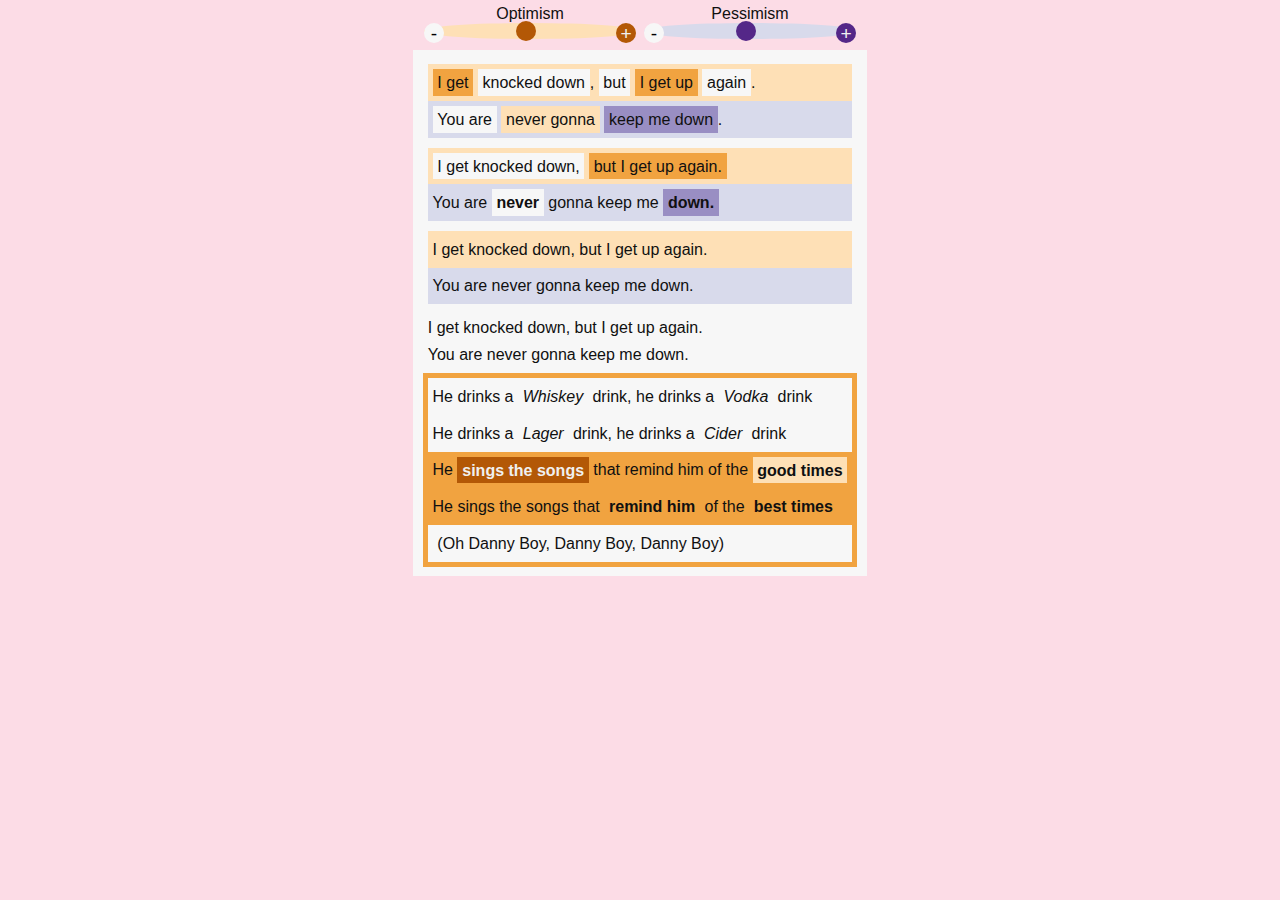
==== commit fa4d9273: "increase range slider padding" ====
--- a/index.html
+++ b/index.html
@@ -1,4 +1,4 @@
-<!DOCTYPE html><html><head><meta charSet="utf-8"/><meta name="viewport" content="width=device-width"/><meta name="next-head-count" content="2"/><link rel="preload" href="/_next/static/css/e411d7ff6a400db6.css" as="style"/><link rel="stylesheet" href="/_next/static/css/e411d7ff6a400db6.css" data-n-g=""/><link rel="preload" href="/_next/static/css/83dfdb75028f8d0b.css" as="style"/><link rel="stylesheet" href="/_next/static/css/83dfdb75028f8d0b.css" data-n-p=""/><noscript data-n-css=""></noscript><script defer="" nomodule="" src="/_next/static/chunks/polyfills-a40ef1678bae11e696dba45124eadd70.js"></script><script src="/_next/static/chunks/webpack-27593bf8d60abcde.js" defer=""></script><script src="/_next/static/chunks/framework-97b03860e82fc2bc.js" defer=""></script><script src="/_next/static/chunks/main-b8dc9aa0aee67a65.js" defer=""></script><script src="/_next/static/chunks/pages/_app-d35e6d469db41220.js" defer=""></script><script src="/_next/static/chunks/358-7b60ca6888050a38.js" defer=""></script><script src="/_next/static/chunks/pages/%5B%5B...slug%5D%5D-65ba6bc2663b33f2.js" defer=""></script><script src="/_next/static/lKRaEbZo7wxL9TqiUtLys/_buildManifest.js" defer=""></script><script src="/_next/static/lKRaEbZo7wxL9TqiUtLys/_ssgManifest.js" defer=""></script><script src="/_next/static/lKRaEbZo7wxL9TqiUtLys/_middlewareManifest.js" defer=""></script></head><body><div id="__next"><div class="page_mainContainer__3uTZ0"><div class="page_controlContainer__3uAsF"><div><div>Optimism</div><div class="page_rangeContainer__2BsED page_optimist__XtGME"><button class="page_round__3a_8F page_down__1TqIu">-</button><input type="range" min="0.05" max="1" value="0.5" step="0.05"/><button class="page_round__3a_8F page_up__3uCvl">+</button></div></div><div><div>Pessimism</div><div class="page_rangeContainer__2BsED page_pessimist__3Cqk4"><button class="page_round__3a_8F page_down__1TqIu">-</button><input type="range" min="0.05" max="1" value="0.5" step="0.05"/><button class="page_round__3a_8F page_up__3uCvl">+</button></div></div></div><div class="page_contentContainer__2ivUY"><div class="guide_none__RPb7o">
+<!DOCTYPE html><html><head><meta charSet="utf-8"/><meta name="viewport" content="width=device-width"/><meta name="next-head-count" content="2"/><link rel="preload" href="/_next/static/css/e411d7ff6a400db6.css" as="style"/><link rel="stylesheet" href="/_next/static/css/e411d7ff6a400db6.css" data-n-g=""/><link rel="preload" href="/_next/static/css/ae531b00e593054c.css" as="style"/><link rel="stylesheet" href="/_next/static/css/ae531b00e593054c.css" data-n-p=""/><noscript data-n-css=""></noscript><script defer="" nomodule="" src="/_next/static/chunks/polyfills-a40ef1678bae11e696dba45124eadd70.js"></script><script src="/_next/static/chunks/webpack-27593bf8d60abcde.js" defer=""></script><script src="/_next/static/chunks/framework-97b03860e82fc2bc.js" defer=""></script><script src="/_next/static/chunks/main-b8dc9aa0aee67a65.js" defer=""></script><script src="/_next/static/chunks/pages/_app-d35e6d469db41220.js" defer=""></script><script src="/_next/static/chunks/358-7b60ca6888050a38.js" defer=""></script><script src="/_next/static/chunks/pages/%5B%5B...slug%5D%5D-65ba6bc2663b33f2.js" defer=""></script><script src="/_next/static/8Nh5yLGYLIC7gFw7SZ7pi/_buildManifest.js" defer=""></script><script src="/_next/static/8Nh5yLGYLIC7gFw7SZ7pi/_ssgManifest.js" defer=""></script><script src="/_next/static/8Nh5yLGYLIC7gFw7SZ7pi/_middlewareManifest.js" defer=""></script></head><body><div id="__next"><div class="page_mainContainer__3uTZ0"><div class="page_controlContainer__3uAsF"><div><div>Optimism</div><div class="page_rangeContainer__2BsED page_optimist__XtGME"><button class="page_round__3a_8F page_down__1TqIu">-</button><input type="range" min="0.05" max="1" value="0.5" step="0.05"/><button class="page_round__3a_8F page_up__3uCvl">+</button></div></div><div><div>Pessimism</div><div class="page_rangeContainer__2BsED page_pessimist__3Cqk4"><button class="page_round__3a_8F page_down__1TqIu">-</button><input type="range" min="0.05" max="1" value="0.5" step="0.05"/><button class="page_round__3a_8F page_up__3uCvl">+</button></div></div></div><div class="page_contentContainer__2ivUY"><div class="guide_none__RPb7o">
     <div class="guide_none__RPb7o">
       <div class="guide_none__RPb7o">
         <div class="guide_warm__3MBub">
@@ -51,4 +51,4 @@
     </div>
   
 
-</div></div></div></div><script id="__NEXT_DATA__" type="application/json">{"props":{"pageProps":{"body":{"type":"element","tagName":"div","properties":{},"children":[{"type":"text","value":"\n    ","position":{"start":{"line":3,"column":9,"offset":31},"end":{"line":4,"column":5,"offset":36}}},{"type":"element","tagName":"div","properties":{},"children":[{"type":"text","value":"\n      ","position":{"start":{"line":4,"column":10,"offset":41},"end":{"line":5,"column":7,"offset":48}}},{"type":"element","tagName":"div","properties":{},"children":[{"type":"text","value":"\n        ","position":{"start":{"line":5,"column":12,"offset":53},"end":{"line":6,"column":9,"offset":62}}},{"type":"element","tagName":"div","properties":{},"children":[{"type":"text","value":"\n          ","position":{"start":{"line":6,"column":14,"offset":67},"end":{"line":7,"column":11,"offset":78}}},{"type":"element","tagName":"span","properties":{},"children":[{"type":"text","value":"I get","position":{"start":{"line":7,"column":17,"offset":84},"end":{"line":7,"column":22,"offset":89}}}],"position":{"start":{"line":7,"column":11,"offset":78},"end":{"line":7,"column":29,"offset":96}},"data":{"textData":{"sentiment":{"min":0,"max":0.375,"sum":0.375,"mean":0.375}}}},{"type":"text","value":" ","position":{"start":{"line":7,"column":29,"offset":96},"end":{"line":7,"column":30,"offset":97}}},{"type":"element","tagName":"span","properties":{},"children":[{"type":"text","value":"knocked down","position":{"start":{"line":7,"column":36,"offset":103},"end":{"line":7,"column":48,"offset":115}}}],"position":{"start":{"line":7,"column":30,"offset":97},"end":{"line":7,"column":55,"offset":122}},"data":{"textData":{"sentiment":{"min":-0.292,"max":0.375,"sum":0.08300000000000002,"mean":0.04150000000000001}}}},{"type":"text","value":",\n          ","position":{"start":{"line":7,"column":55,"offset":122},"end":{"line":8,"column":11,"offset":134}}},{"type":"element","tagName":"span","properties":{},"children":[{"type":"text","value":"but","position":{"start":{"line":8,"column":17,"offset":140},"end":{"line":8,"column":20,"offset":143}}}],"position":{"start":{"line":8,"column":11,"offset":134},"end":{"line":8,"column":27,"offset":150}},"data":{"textData":{"sentiment":{"min":0,"max":0,"sum":0,"mean":0}}}},{"type":"text","value":" ","position":{"start":{"line":8,"column":27,"offset":150},"end":{"line":8,"column":28,"offset":151}}},{"type":"element","tagName":"span","properties":{},"children":[{"type":"text","value":"I get up","position":{"start":{"line":8,"column":34,"offset":157},"end":{"line":8,"column":42,"offset":165}}}],"position":{"start":{"line":8,"column":28,"offset":151},"end":{"line":8,"column":49,"offset":172}},"data":{"textData":{"sentiment":{"min":0,"max":0.375,"sum":0.719,"mean":0.3595}}}},{"type":"text","value":" ","position":{"start":{"line":8,"column":49,"offset":172},"end":{"line":8,"column":50,"offset":173}}},{"type":"element","tagName":"span","properties":{},"children":[{"type":"text","value":"again","position":{"start":{"line":8,"column":56,"offset":179},"end":{"line":8,"column":61,"offset":184}}}],"position":{"start":{"line":8,"column":50,"offset":173},"end":{"line":8,"column":68,"offset":191}},"data":{"textData":{"sentiment":{"min":0,"max":0,"sum":0,"mean":0}}}},{"type":"text","value":".\n        ","position":{"start":{"line":8,"column":68,"offset":191},"end":{"line":9,"column":9,"offset":201}}}],"position":{"start":{"line":6,"column":9,"offset":62},"end":{"line":9,"column":15,"offset":207}},"data":{"textData":{"sentiment":{"min":0.2354,"max":0.2354,"sum":0.2354,"mean":0.2354}}}},{"type":"text","value":"\n        ","position":{"start":{"line":9,"column":15,"offset":207},"end":{"line":10,"column":9,"offset":216}}},{"type":"element","tagName":"div","properties":{},"children":[{"type":"text","value":"\n          ","position":{"start":{"line":10,"column":14,"offset":221},"end":{"line":11,"column":11,"offset":232}}},{"type":"element","tagName":"span","properties":{},"children":[{"type":"text","value":"You are","position":{"start":{"line":11,"column":17,"offset":238},"end":{"line":11,"column":24,"offset":245}}}],"position":{"start":{"line":11,"column":11,"offset":232},"end":{"line":11,"column":31,"offset":252}},"data":{"textData":{"sentiment":{"min":0,"max":0,"sum":0,"mean":0}}}},{"type":"text","value":" ","position":{"start":{"line":11,"column":31,"offset":252},"end":{"line":11,"column":32,"offset":253}}},{"type":"element","tagName":"span","properties":{},"children":[{"type":"text","value":"never gonna","position":{"start":{"line":11,"column":38,"offset":259},"end":{"line":11,"column":49,"offset":270}}}],"position":{"start":{"line":11,"column":32,"offset":253},"end":{"line":11,"column":56,"offset":277}},"data":{"textData":{"sentiment":{"min":0,"max":0.4375,"sum":0.4375,"mean":0.2916666666666667}}}},{"type":"text","value":"\n          ","position":{"start":{"line":11,"column":56,"offset":277},"end":{"line":12,"column":11,"offset":288}}},{"type":"element","tagName":"span","properties":{},"children":[{"type":"text","value":"keep me down","position":{"start":{"line":12,"column":17,"offset":294},"end":{"line":12,"column":29,"offset":306}}}],"position":{"start":{"line":12,"column":11,"offset":288},"end":{"line":12,"column":36,"offset":313}},"data":{"textData":{"sentiment":{"min":-0.292,"max":0,"sum":-0.292,"mean":-0.292}}}},{"type":"text","value":".\n        ","position":{"start":{"line":12,"column":36,"offset":313},"end":{"line":13,"column":9,"offset":323}}}],"position":{"start":{"line":10,"column":9,"offset":216},"end":{"line":13,"column":15,"offset":329}},"data":{"textData":{"sentiment":{"min":-0.14575,"max":-0.14575,"sum":-0.14575,"mean":-0.14575}}}},{"type":"text","value":"\n      ","position":{"start":{"line":13,"column":15,"offset":329},"end":{"line":14,"column":7,"offset":336}}}],"position":{"start":{"line":5,"column":7,"offset":48},"end":{"line":14,"column":13,"offset":342}},"data":{"textData":{"sentiment":{"min":-0.14575,"max":0.2354,"sum":0.08965000000000001,"mean":0.066}}}},{"type":"text","value":"\n      ","position":{"start":{"line":14,"column":13,"offset":342},"end":{"line":15,"column":7,"offset":349}}},{"type":"element","tagName":"div","properties":{},"children":[{"type":"text","value":"\n        ","position":{"start":{"line":15,"column":12,"offset":354},"end":{"line":16,"column":9,"offset":363}}},{"type":"element","tagName":"div","properties":{},"children":[{"type":"text","value":"\n          ","position":{"start":{"line":16,"column":14,"offset":368},"end":{"line":17,"column":11,"offset":379}}},{"type":"element","tagName":"span","properties":{},"children":[{"type":"text","value":"I get knocked down,","position":{"start":{"line":17,"column":17,"offset":385},"end":{"line":17,"column":36,"offset":404}}}],"position":{"start":{"line":17,"column":11,"offset":379},"end":{"line":17,"column":43,"offset":411}},"data":{"textData":{"sentiment":{"min":-0.292,"max":0.375,"sum":0.458,"mean":0.15266666666666667}}}},{"type":"text","value":" ","position":{"start":{"line":17,"column":43,"offset":411},"end":{"line":17,"column":44,"offset":412}}},{"type":"element","tagName":"span","properties":{},"children":[{"type":"text","value":"but I get up again.","position":{"start":{"line":17,"column":50,"offset":418},"end":{"line":17,"column":69,"offset":437}}}],"position":{"start":{"line":17,"column":44,"offset":412},"end":{"line":17,"column":76,"offset":444}},"data":{"textData":{"sentiment":{"min":0,"max":0.375,"sum":0.719,"mean":0.3595}}}},{"type":"text","value":"\n        ","position":{"start":{"line":17,"column":76,"offset":444},"end":{"line":18,"column":9,"offset":453}}}],"position":{"start":{"line":16,"column":9,"offset":363},"end":{"line":18,"column":15,"offset":459}},"data":{"textData":{"sentiment":{"min":0.2354,"max":0.2354,"sum":0.2354,"mean":0.2354}}}},{"type":"text","value":"\n        ","position":{"start":{"line":18,"column":15,"offset":459},"end":{"line":19,"column":9,"offset":468}}},{"type":"element","tagName":"div","properties":{},"children":[{"type":"text","value":"\n          You are ","position":{"start":{"line":19,"column":14,"offset":473},"end":{"line":20,"column":19,"offset":492}}},{"type":"element","tagName":"strong","properties":{},"children":[{"type":"text","value":"never","position":{"start":{"line":20,"column":27,"offset":500},"end":{"line":20,"column":32,"offset":505}}}],"position":{"start":{"line":20,"column":19,"offset":492},"end":{"line":20,"column":41,"offset":514}},"data":{"textData":{"sentiment":{"min":0,"max":0,"sum":0,"mean":0}}}},{"type":"text","value":" gonna keep me ","position":{"start":{"line":20,"column":41,"offset":514},"end":{"line":20,"column":56,"offset":529}}},{"type":"element","tagName":"strong","properties":{},"children":[{"type":"text","value":"down.","position":{"start":{"line":20,"column":64,"offset":537},"end":{"line":20,"column":69,"offset":542}}}],"position":{"start":{"line":20,"column":56,"offset":529},"end":{"line":20,"column":78,"offset":551}},"data":{"textData":{"sentiment":{"min":-0.292,"max":-0.292,"sum":-0.292,"mean":-0.292}}}},{"type":"text","value":"\n        ","position":{"start":{"line":20,"column":78,"offset":551},"end":{"line":21,"column":9,"offset":560}}}],"position":{"start":{"line":19,"column":9,"offset":468},"end":{"line":21,"column":15,"offset":566}},"data":{"textData":{"sentiment":{"min":-0.14575,"max":-0.14575,"sum":-0.14575,"mean":-0.14575}}}},{"type":"text","value":"\n      ","position":{"start":{"line":21,"column":15,"offset":566},"end":{"line":22,"column":7,"offset":573}}}],"position":{"start":{"line":15,"column":7,"offset":349},"end":{"line":22,"column":13,"offset":579}},"data":{"textData":{"sentiment":{"min":-0.14575,"max":0.2354,"sum":0.08965000000000001,"mean":0.066}}}},{"type":"text","value":"\n      ","position":{"start":{"line":22,"column":13,"offset":579},"end":{"line":23,"column":7,"offset":586}}},{"type":"element","tagName":"div","properties":{},"children":[{"type":"text","value":"\n        ","position":{"start":{"line":23,"column":12,"offset":591},"end":{"line":24,"column":9,"offset":600}}},{"type":"element","tagName":"div","properties":{},"children":[{"type":"text","value":"\n          I get knocked down, but I get up again.\n        ","position":{"start":{"line":24,"column":14,"offset":605},"end":{"line":26,"column":9,"offset":664}}}],"position":{"start":{"line":24,"column":9,"offset":600},"end":{"line":26,"column":15,"offset":670}},"data":{"textData":{"sentiment":{"min":0.2354,"max":0.2354,"sum":0.2354,"mean":0.2354}}}},{"type":"text","value":"\n        ","position":{"start":{"line":26,"column":15,"offset":670},"end":{"line":27,"column":9,"offset":679}}},{"type":"element","tagName":"div","properties":{},"children":[{"type":"text","value":"\n          You are never gonna keep me down.\n        ","position":{"start":{"line":27,"column":14,"offset":684},"end":{"line":29,"column":9,"offset":737}}}],"position":{"start":{"line":27,"column":9,"offset":679},"end":{"line":29,"column":15,"offset":743}},"data":{"textData":{"sentiment":{"min":-0.14575,"max":-0.14575,"sum":-0.14575,"mean":-0.14575}}}},{"type":"text","value":"\n      ","position":{"start":{"line":29,"column":15,"offset":743},"end":{"line":30,"column":7,"offset":750}}}],"position":{"start":{"line":23,"column":7,"offset":586},"end":{"line":30,"column":13,"offset":756}},"data":{"textData":{"sentiment":{"min":-0.14575,"max":0.2354,"sum":0.08965000000000001,"mean":0.066}}}},{"type":"text","value":"\n      ","position":{"start":{"line":30,"column":13,"offset":756},"end":{"line":31,"column":7,"offset":763}}},{"type":"element","tagName":"div","properties":{},"children":[{"type":"text","value":"\n        I get knocked down, but I get up again.\n        ","position":{"start":{"line":31,"column":12,"offset":768},"end":{"line":33,"column":9,"offset":825}}},{"type":"element","tagName":"br","properties":{},"children":[],"position":{"start":{"line":33,"column":9,"offset":825},"end":{"line":33,"column":13,"offset":829}}},{"type":"text","value":"\n        You are never gonna keep me down.\n      ","position":{"start":{"line":33,"column":13,"offset":829},"end":{"line":35,"column":7,"offset":878}}}],"position":{"start":{"line":31,"column":7,"offset":763},"end":{"line":35,"column":13,"offset":884}},"data":{"textData":{"sentiment":{"min":-0.14575,"max":0.2354,"sum":0.08965000000000001,"mean":0.066}}}},{"type":"text","value":"\n      ","position":{"start":{"line":35,"column":13,"offset":884},"end":{"line":36,"column":7,"offset":891}}},{"type":"element","tagName":"div","properties":{},"children":[{"type":"text","value":"\n        ","position":{"start":{"line":36,"column":12,"offset":896},"end":{"line":37,"column":9,"offset":905}}},{"type":"element","tagName":"div","properties":{},"children":[{"type":"text","value":"\n          He drinks a ","position":{"start":{"line":37,"column":14,"offset":910},"end":{"line":38,"column":23,"offset":933}}},{"type":"element","tagName":"em","properties":{},"children":[{"type":"text","value":"Whiskey","position":{"start":{"line":38,"column":27,"offset":937},"end":{"line":38,"column":34,"offset":944}}}],"position":{"start":{"line":38,"column":23,"offset":933},"end":{"line":38,"column":39,"offset":949}},"data":{"textData":{"sentiment":{"min":0,"max":0,"sum":0,"mean":0}}}},{"type":"text","value":" drink, he drinks a ","position":{"start":{"line":38,"column":39,"offset":949},"end":{"line":38,"column":59,"offset":969}}},{"type":"element","tagName":"em","properties":{},"children":[{"type":"text","value":"Vodka","position":{"start":{"line":38,"column":63,"offset":973},"end":{"line":38,"column":68,"offset":978}}}],"position":{"start":{"line":38,"column":59,"offset":969},"end":{"line":38,"column":73,"offset":983}},"data":{"textData":{"sentiment":{"min":0,"max":0,"sum":0,"mean":0}}}},{"type":"text","value":" drink\n        ","position":{"start":{"line":38,"column":73,"offset":983},"end":{"line":39,"column":9,"offset":998}}}],"position":{"start":{"line":37,"column":9,"offset":905},"end":{"line":39,"column":15,"offset":1004}},"data":{"textData":{"sentiment":{"min":0,"max":0,"sum":0,"mean":0}}}},{"type":"text","value":"\n        ","position":{"start":{"line":39,"column":15,"offset":1004},"end":{"line":40,"column":9,"offset":1013}}},{"type":"element","tagName":"div","properties":{},"children":[{"type":"text","value":"\n          He drinks a ","position":{"start":{"line":40,"column":14,"offset":1018},"end":{"line":41,"column":23,"offset":1041}}},{"type":"element","tagName":"em","properties":{},"children":[{"type":"text","value":"Lager","position":{"start":{"line":41,"column":27,"offset":1045},"end":{"line":41,"column":32,"offset":1050}}}],"position":{"start":{"line":41,"column":23,"offset":1041},"end":{"line":41,"column":37,"offset":1055}},"data":{"textData":{"sentiment":{"min":0,"max":0,"sum":0,"mean":0}}}},{"type":"text","value":" drink, he drinks a ","position":{"start":{"line":41,"column":37,"offset":1055},"end":{"line":41,"column":57,"offset":1075}}},{"type":"element","tagName":"em","properties":{},"children":[{"type":"text","value":"Cider","position":{"start":{"line":41,"column":61,"offset":1079},"end":{"line":41,"column":66,"offset":1084}}}],"position":{"start":{"line":41,"column":57,"offset":1075},"end":{"line":41,"column":71,"offset":1089}},"data":{"textData":{"sentiment":{"min":0,"max":0,"sum":0,"mean":0}}}},{"type":"text","value":" drink\n        ","position":{"start":{"line":41,"column":71,"offset":1089},"end":{"line":42,"column":9,"offset":1104}}}],"position":{"start":{"line":40,"column":9,"offset":1013},"end":{"line":42,"column":15,"offset":1110}},"data":{"textData":{"sentiment":{"min":0,"max":0,"sum":0,"mean":0}}}},{"type":"text","value":"\n        ","position":{"start":{"line":42,"column":15,"offset":1110},"end":{"line":43,"column":9,"offset":1119}}},{"type":"element","tagName":"div","properties":{},"children":[{"type":"text","value":"\n          He ","position":{"start":{"line":43,"column":14,"offset":1124},"end":{"line":44,"column":14,"offset":1138}}},{"type":"element","tagName":"strong","properties":{},"children":[{"type":"text","value":"sings the songs","position":{"start":{"line":44,"column":22,"offset":1146},"end":{"line":44,"column":37,"offset":1161}}}],"position":{"start":{"line":44,"column":14,"offset":1138},"end":{"line":44,"column":46,"offset":1170}},"data":{"textData":{"sentiment":{"min":0,"max":0.625,"sum":1.125,"mean":0.5625}}}},{"type":"text","value":" that remind him of the ","position":{"start":{"line":44,"column":46,"offset":1170},"end":{"line":44,"column":70,"offset":1194}}},{"type":"element","tagName":"strong","properties":{},"children":[{"type":"text","value":"good times","position":{"start":{"line":44,"column":78,"offset":1202},"end":{"line":44,"column":88,"offset":1212}}}],"position":{"start":{"line":44,"column":70,"offset":1194},"end":{"line":44,"column":97,"offset":1221}},"data":{"textData":{"sentiment":{"min":0.25,"max":0.375,"sum":0.625,"mean":0.3125}}}},{"type":"text","value":"\n        ","position":{"start":{"line":44,"column":97,"offset":1221},"end":{"line":45,"column":9,"offset":1230}}}],"position":{"start":{"line":43,"column":9,"offset":1119},"end":{"line":45,"column":15,"offset":1236}},"data":{"textData":{"sentiment":{"min":0.425,"max":0.425,"sum":0.425,"mean":0.425}}}},{"type":"text","value":"\n        ","position":{"start":{"line":45,"column":15,"offset":1236},"end":{"line":46,"column":9,"offset":1245}}},{"type":"element","tagName":"div","properties":{},"children":[{"type":"text","value":"\n          He sings the songs that ","position":{"start":{"line":46,"column":14,"offset":1250},"end":{"line":47,"column":35,"offset":1285}}},{"type":"element","tagName":"strong","properties":{},"children":[{"type":"text","value":"remind him","position":{"start":{"line":47,"column":43,"offset":1293},"end":{"line":47,"column":53,"offset":1303}}}],"position":{"start":{"line":47,"column":35,"offset":1285},"end":{"line":47,"column":62,"offset":1312}},"data":{"textData":{"sentiment":{"min":0,"max":0.375,"sum":0.375,"mean":0.375}}}},{"type":"text","value":" of the ","position":{"start":{"line":47,"column":62,"offset":1312},"end":{"line":47,"column":70,"offset":1320}}},{"type":"element","tagName":"strong","properties":{},"children":[{"type":"text","value":"best times","position":{"start":{"line":47,"column":78,"offset":1328},"end":{"line":47,"column":88,"offset":1338}}}],"position":{"start":{"line":47,"column":70,"offset":1320},"end":{"line":47,"column":97,"offset":1347}},"data":{"textData":{"sentiment":{"min":0.313,"max":0.375,"sum":0.688,"mean":0.344}}}},{"type":"text","value":"\n        ","position":{"start":{"line":47,"column":97,"offset":1347},"end":{"line":48,"column":9,"offset":1356}}}],"position":{"start":{"line":46,"column":9,"offset":1245},"end":{"line":48,"column":15,"offset":1362}},"data":{"textData":{"sentiment":{"min":0.43759999999999993,"max":0.43759999999999993,"sum":0.43759999999999993,"mean":0.43759999999999993}}}},{"type":"text","value":"\n        ","position":{"start":{"line":48,"column":15,"offset":1362},"end":{"line":49,"column":9,"offset":1371}}},{"type":"element","tagName":"div","properties":{},"children":[{"type":"text","value":"\n          ","position":{"start":{"line":49,"column":14,"offset":1376},"end":{"line":50,"column":11,"offset":1387}}},{"type":"element","tagName":"span","properties":{},"children":[{"type":"text","value":"(Oh Danny Boy, Danny Boy, Danny Boy)","position":{"start":{"line":50,"column":17,"offset":1393},"end":{"line":50,"column":53,"offset":1429}}}],"position":{"start":{"line":50,"column":11,"offset":1387},"end":{"line":50,"column":60,"offset":1436}},"data":{"textData":{"sentiment":{"min":0,"max":0,"sum":0,"mean":0}}}},{"type":"text","value":"\n        ","position":{"start":{"line":50,"column":60,"offset":1436},"end":{"line":51,"column":9,"offset":1445}}}],"position":{"start":{"line":49,"column":9,"offset":1371},"end":{"line":51,"column":15,"offset":1451}},"data":{"textData":{"sentiment":{"min":0,"max":0,"sum":0,"mean":0}}}},{"type":"text","value":"\n      ","position":{"start":{"line":51,"column":15,"offset":1451},"end":{"line":52,"column":7,"offset":1458}}}],"position":{"start":{"line":36,"column":7,"offset":891},"end":{"line":52,"column":13,"offset":1464}},"data":{"textData":{"sentiment":{"min":0,"max":0.43759999999999993,"sum":0.8625999999999999,"mean":0.43129999999999996}}}},{"type":"text","value":"\n    ","position":{"start":{"line":52,"column":13,"offset":1464},"end":{"line":53,"column":5,"offset":1469}}}],"position":{"start":{"line":4,"column":5,"offset":36},"end":{"line":53,"column":11,"offset":1475}},"data":{"textData":{"sentiment":{"min":-0.14575,"max":0.43759999999999993,"sum":1.2212,"mean":0.14541304347826087}}}},{"type":"text","value":"\n  \n\n","position":{"start":{"line":53,"column":11,"offset":1475},"end":{"line":56,"column":1,"offset":1494}}}],"position":{"start":{"line":3,"column":3,"offset":25},"end":{"line":56,"column":1,"offset":1494}},"data":{"textData":{"sentiment":{"min":-0.14575,"max":0.43759999999999993,"sum":1.2212,"mean":0.14541304347826087}}}},"SECRET":"HELLO"},"__N_SSG":true},"page":"/[[...slug]]","query":{},"buildId":"lKRaEbZo7wxL9TqiUtLys","isFallback":false,"gsp":true,"scriptLoader":[]}</script></body></html>+</div></div></div></div><script id="__NEXT_DATA__" type="application/json">{"props":{"pageProps":{"body":{"type":"element","tagName":"div","properties":{},"children":[{"type":"text","value":"\n    ","position":{"start":{"line":3,"column":9,"offset":31},"end":{"line":4,"column":5,"offset":36}}},{"type":"element","tagName":"div","properties":{},"children":[{"type":"text","value":"\n      ","position":{"start":{"line":4,"column":10,"offset":41},"end":{"line":5,"column":7,"offset":48}}},{"type":"element","tagName":"div","properties":{},"children":[{"type":"text","value":"\n        ","position":{"start":{"line":5,"column":12,"offset":53},"end":{"line":6,"column":9,"offset":62}}},{"type":"element","tagName":"div","properties":{},"children":[{"type":"text","value":"\n          ","position":{"start":{"line":6,"column":14,"offset":67},"end":{"line":7,"column":11,"offset":78}}},{"type":"element","tagName":"span","properties":{},"children":[{"type":"text","value":"I get","position":{"start":{"line":7,"column":17,"offset":84},"end":{"line":7,"column":22,"offset":89}}}],"position":{"start":{"line":7,"column":11,"offset":78},"end":{"line":7,"column":29,"offset":96}},"data":{"textData":{"sentiment":{"min":0,"max":0.375,"sum":0.375,"mean":0.375}}}},{"type":"text","value":" ","position":{"start":{"line":7,"column":29,"offset":96},"end":{"line":7,"column":30,"offset":97}}},{"type":"element","tagName":"span","properties":{},"children":[{"type":"text","value":"knocked down","position":{"start":{"line":7,"column":36,"offset":103},"end":{"line":7,"column":48,"offset":115}}}],"position":{"start":{"line":7,"column":30,"offset":97},"end":{"line":7,"column":55,"offset":122}},"data":{"textData":{"sentiment":{"min":-0.292,"max":0.375,"sum":0.08300000000000002,"mean":0.04150000000000001}}}},{"type":"text","value":",\n          ","position":{"start":{"line":7,"column":55,"offset":122},"end":{"line":8,"column":11,"offset":134}}},{"type":"element","tagName":"span","properties":{},"children":[{"type":"text","value":"but","position":{"start":{"line":8,"column":17,"offset":140},"end":{"line":8,"column":20,"offset":143}}}],"position":{"start":{"line":8,"column":11,"offset":134},"end":{"line":8,"column":27,"offset":150}},"data":{"textData":{"sentiment":{"min":0,"max":0,"sum":0,"mean":0}}}},{"type":"text","value":" ","position":{"start":{"line":8,"column":27,"offset":150},"end":{"line":8,"column":28,"offset":151}}},{"type":"element","tagName":"span","properties":{},"children":[{"type":"text","value":"I get up","position":{"start":{"line":8,"column":34,"offset":157},"end":{"line":8,"column":42,"offset":165}}}],"position":{"start":{"line":8,"column":28,"offset":151},"end":{"line":8,"column":49,"offset":172}},"data":{"textData":{"sentiment":{"min":0,"max":0.375,"sum":0.719,"mean":0.3595}}}},{"type":"text","value":" ","position":{"start":{"line":8,"column":49,"offset":172},"end":{"line":8,"column":50,"offset":173}}},{"type":"element","tagName":"span","properties":{},"children":[{"type":"text","value":"again","position":{"start":{"line":8,"column":56,"offset":179},"end":{"line":8,"column":61,"offset":184}}}],"position":{"start":{"line":8,"column":50,"offset":173},"end":{"line":8,"column":68,"offset":191}},"data":{"textData":{"sentiment":{"min":0,"max":0,"sum":0,"mean":0}}}},{"type":"text","value":".\n        ","position":{"start":{"line":8,"column":68,"offset":191},"end":{"line":9,"column":9,"offset":201}}}],"position":{"start":{"line":6,"column":9,"offset":62},"end":{"line":9,"column":15,"offset":207}},"data":{"textData":{"sentiment":{"min":0.2354,"max":0.2354,"sum":0.2354,"mean":0.2354}}}},{"type":"text","value":"\n        ","position":{"start":{"line":9,"column":15,"offset":207},"end":{"line":10,"column":9,"offset":216}}},{"type":"element","tagName":"div","properties":{},"children":[{"type":"text","value":"\n          ","position":{"start":{"line":10,"column":14,"offset":221},"end":{"line":11,"column":11,"offset":232}}},{"type":"element","tagName":"span","properties":{},"children":[{"type":"text","value":"You are","position":{"start":{"line":11,"column":17,"offset":238},"end":{"line":11,"column":24,"offset":245}}}],"position":{"start":{"line":11,"column":11,"offset":232},"end":{"line":11,"column":31,"offset":252}},"data":{"textData":{"sentiment":{"min":0,"max":0,"sum":0,"mean":0}}}},{"type":"text","value":" ","position":{"start":{"line":11,"column":31,"offset":252},"end":{"line":11,"column":32,"offset":253}}},{"type":"element","tagName":"span","properties":{},"children":[{"type":"text","value":"never gonna","position":{"start":{"line":11,"column":38,"offset":259},"end":{"line":11,"column":49,"offset":270}}}],"position":{"start":{"line":11,"column":32,"offset":253},"end":{"line":11,"column":56,"offset":277}},"data":{"textData":{"sentiment":{"min":0,"max":0.4375,"sum":0.4375,"mean":0.2916666666666667}}}},{"type":"text","value":"\n          ","position":{"start":{"line":11,"column":56,"offset":277},"end":{"line":12,"column":11,"offset":288}}},{"type":"element","tagName":"span","properties":{},"children":[{"type":"text","value":"keep me down","position":{"start":{"line":12,"column":17,"offset":294},"end":{"line":12,"column":29,"offset":306}}}],"position":{"start":{"line":12,"column":11,"offset":288},"end":{"line":12,"column":36,"offset":313}},"data":{"textData":{"sentiment":{"min":-0.292,"max":0,"sum":-0.292,"mean":-0.292}}}},{"type":"text","value":".\n        ","position":{"start":{"line":12,"column":36,"offset":313},"end":{"line":13,"column":9,"offset":323}}}],"position":{"start":{"line":10,"column":9,"offset":216},"end":{"line":13,"column":15,"offset":329}},"data":{"textData":{"sentiment":{"min":-0.14575,"max":-0.14575,"sum":-0.14575,"mean":-0.14575}}}},{"type":"text","value":"\n      ","position":{"start":{"line":13,"column":15,"offset":329},"end":{"line":14,"column":7,"offset":336}}}],"position":{"start":{"line":5,"column":7,"offset":48},"end":{"line":14,"column":13,"offset":342}},"data":{"textData":{"sentiment":{"min":-0.14575,"max":0.2354,"sum":0.08965000000000001,"mean":0.066}}}},{"type":"text","value":"\n      ","position":{"start":{"line":14,"column":13,"offset":342},"end":{"line":15,"column":7,"offset":349}}},{"type":"element","tagName":"div","properties":{},"children":[{"type":"text","value":"\n        ","position":{"start":{"line":15,"column":12,"offset":354},"end":{"line":16,"column":9,"offset":363}}},{"type":"element","tagName":"div","properties":{},"children":[{"type":"text","value":"\n          ","position":{"start":{"line":16,"column":14,"offset":368},"end":{"line":17,"column":11,"offset":379}}},{"type":"element","tagName":"span","properties":{},"children":[{"type":"text","value":"I get knocked down,","position":{"start":{"line":17,"column":17,"offset":385},"end":{"line":17,"column":36,"offset":404}}}],"position":{"start":{"line":17,"column":11,"offset":379},"end":{"line":17,"column":43,"offset":411}},"data":{"textData":{"sentiment":{"min":-0.292,"max":0.375,"sum":0.458,"mean":0.15266666666666667}}}},{"type":"text","value":" ","position":{"start":{"line":17,"column":43,"offset":411},"end":{"line":17,"column":44,"offset":412}}},{"type":"element","tagName":"span","properties":{},"children":[{"type":"text","value":"but I get up again.","position":{"start":{"line":17,"column":50,"offset":418},"end":{"line":17,"column":69,"offset":437}}}],"position":{"start":{"line":17,"column":44,"offset":412},"end":{"line":17,"column":76,"offset":444}},"data":{"textData":{"sentiment":{"min":0,"max":0.375,"sum":0.719,"mean":0.3595}}}},{"type":"text","value":"\n        ","position":{"start":{"line":17,"column":76,"offset":444},"end":{"line":18,"column":9,"offset":453}}}],"position":{"start":{"line":16,"column":9,"offset":363},"end":{"line":18,"column":15,"offset":459}},"data":{"textData":{"sentiment":{"min":0.2354,"max":0.2354,"sum":0.2354,"mean":0.2354}}}},{"type":"text","value":"\n        ","position":{"start":{"line":18,"column":15,"offset":459},"end":{"line":19,"column":9,"offset":468}}},{"type":"element","tagName":"div","properties":{},"children":[{"type":"text","value":"\n          You are ","position":{"start":{"line":19,"column":14,"offset":473},"end":{"line":20,"column":19,"offset":492}}},{"type":"element","tagName":"strong","properties":{},"children":[{"type":"text","value":"never","position":{"start":{"line":20,"column":27,"offset":500},"end":{"line":20,"column":32,"offset":505}}}],"position":{"start":{"line":20,"column":19,"offset":492},"end":{"line":20,"column":41,"offset":514}},"data":{"textData":{"sentiment":{"min":0,"max":0,"sum":0,"mean":0}}}},{"type":"text","value":" gonna keep me ","position":{"start":{"line":20,"column":41,"offset":514},"end":{"line":20,"column":56,"offset":529}}},{"type":"element","tagName":"strong","properties":{},"children":[{"type":"text","value":"down.","position":{"start":{"line":20,"column":64,"offset":537},"end":{"line":20,"column":69,"offset":542}}}],"position":{"start":{"line":20,"column":56,"offset":529},"end":{"line":20,"column":78,"offset":551}},"data":{"textData":{"sentiment":{"min":-0.292,"max":-0.292,"sum":-0.292,"mean":-0.292}}}},{"type":"text","value":"\n        ","position":{"start":{"line":20,"column":78,"offset":551},"end":{"line":21,"column":9,"offset":560}}}],"position":{"start":{"line":19,"column":9,"offset":468},"end":{"line":21,"column":15,"offset":566}},"data":{"textData":{"sentiment":{"min":-0.14575,"max":-0.14575,"sum":-0.14575,"mean":-0.14575}}}},{"type":"text","value":"\n      ","position":{"start":{"line":21,"column":15,"offset":566},"end":{"line":22,"column":7,"offset":573}}}],"position":{"start":{"line":15,"column":7,"offset":349},"end":{"line":22,"column":13,"offset":579}},"data":{"textData":{"sentiment":{"min":-0.14575,"max":0.2354,"sum":0.08965000000000001,"mean":0.066}}}},{"type":"text","value":"\n      ","position":{"start":{"line":22,"column":13,"offset":579},"end":{"line":23,"column":7,"offset":586}}},{"type":"element","tagName":"div","properties":{},"children":[{"type":"text","value":"\n        ","position":{"start":{"line":23,"column":12,"offset":591},"end":{"line":24,"column":9,"offset":600}}},{"type":"element","tagName":"div","properties":{},"children":[{"type":"text","value":"\n          I get knocked down, but I get up again.\n        ","position":{"start":{"line":24,"column":14,"offset":605},"end":{"line":26,"column":9,"offset":664}}}],"position":{"start":{"line":24,"column":9,"offset":600},"end":{"line":26,"column":15,"offset":670}},"data":{"textData":{"sentiment":{"min":0.2354,"max":0.2354,"sum":0.2354,"mean":0.2354}}}},{"type":"text","value":"\n        ","position":{"start":{"line":26,"column":15,"offset":670},"end":{"line":27,"column":9,"offset":679}}},{"type":"element","tagName":"div","properties":{},"children":[{"type":"text","value":"\n          You are never gonna keep me down.\n        ","position":{"start":{"line":27,"column":14,"offset":684},"end":{"line":29,"column":9,"offset":737}}}],"position":{"start":{"line":27,"column":9,"offset":679},"end":{"line":29,"column":15,"offset":743}},"data":{"textData":{"sentiment":{"min":-0.14575,"max":-0.14575,"sum":-0.14575,"mean":-0.14575}}}},{"type":"text","value":"\n      ","position":{"start":{"line":29,"column":15,"offset":743},"end":{"line":30,"column":7,"offset":750}}}],"position":{"start":{"line":23,"column":7,"offset":586},"end":{"line":30,"column":13,"offset":756}},"data":{"textData":{"sentiment":{"min":-0.14575,"max":0.2354,"sum":0.08965000000000001,"mean":0.066}}}},{"type":"text","value":"\n      ","position":{"start":{"line":30,"column":13,"offset":756},"end":{"line":31,"column":7,"offset":763}}},{"type":"element","tagName":"div","properties":{},"children":[{"type":"text","value":"\n        I get knocked down, but I get up again.\n        ","position":{"start":{"line":31,"column":12,"offset":768},"end":{"line":33,"column":9,"offset":825}}},{"type":"element","tagName":"br","properties":{},"children":[],"position":{"start":{"line":33,"column":9,"offset":825},"end":{"line":33,"column":13,"offset":829}}},{"type":"text","value":"\n        You are never gonna keep me down.\n      ","position":{"start":{"line":33,"column":13,"offset":829},"end":{"line":35,"column":7,"offset":878}}}],"position":{"start":{"line":31,"column":7,"offset":763},"end":{"line":35,"column":13,"offset":884}},"data":{"textData":{"sentiment":{"min":-0.14575,"max":0.2354,"sum":0.08965000000000001,"mean":0.066}}}},{"type":"text","value":"\n      ","position":{"start":{"line":35,"column":13,"offset":884},"end":{"line":36,"column":7,"offset":891}}},{"type":"element","tagName":"div","properties":{},"children":[{"type":"text","value":"\n        ","position":{"start":{"line":36,"column":12,"offset":896},"end":{"line":37,"column":9,"offset":905}}},{"type":"element","tagName":"div","properties":{},"children":[{"type":"text","value":"\n          He drinks a ","position":{"start":{"line":37,"column":14,"offset":910},"end":{"line":38,"column":23,"offset":933}}},{"type":"element","tagName":"em","properties":{},"children":[{"type":"text","value":"Whiskey","position":{"start":{"line":38,"column":27,"offset":937},"end":{"line":38,"column":34,"offset":944}}}],"position":{"start":{"line":38,"column":23,"offset":933},"end":{"line":38,"column":39,"offset":949}},"data":{"textData":{"sentiment":{"min":0,"max":0,"sum":0,"mean":0}}}},{"type":"text","value":" drink, he drinks a ","position":{"start":{"line":38,"column":39,"offset":949},"end":{"line":38,"column":59,"offset":969}}},{"type":"element","tagName":"em","properties":{},"children":[{"type":"text","value":"Vodka","position":{"start":{"line":38,"column":63,"offset":973},"end":{"line":38,"column":68,"offset":978}}}],"position":{"start":{"line":38,"column":59,"offset":969},"end":{"line":38,"column":73,"offset":983}},"data":{"textData":{"sentiment":{"min":0,"max":0,"sum":0,"mean":0}}}},{"type":"text","value":" drink\n        ","position":{"start":{"line":38,"column":73,"offset":983},"end":{"line":39,"column":9,"offset":998}}}],"position":{"start":{"line":37,"column":9,"offset":905},"end":{"line":39,"column":15,"offset":1004}},"data":{"textData":{"sentiment":{"min":0,"max":0,"sum":0,"mean":0}}}},{"type":"text","value":"\n        ","position":{"start":{"line":39,"column":15,"offset":1004},"end":{"line":40,"column":9,"offset":1013}}},{"type":"element","tagName":"div","properties":{},"children":[{"type":"text","value":"\n          He drinks a ","position":{"start":{"line":40,"column":14,"offset":1018},"end":{"line":41,"column":23,"offset":1041}}},{"type":"element","tagName":"em","properties":{},"children":[{"type":"text","value":"Lager","position":{"start":{"line":41,"column":27,"offset":1045},"end":{"line":41,"column":32,"offset":1050}}}],"position":{"start":{"line":41,"column":23,"offset":1041},"end":{"line":41,"column":37,"offset":1055}},"data":{"textData":{"sentiment":{"min":0,"max":0,"sum":0,"mean":0}}}},{"type":"text","value":" drink, he drinks a ","position":{"start":{"line":41,"column":37,"offset":1055},"end":{"line":41,"column":57,"offset":1075}}},{"type":"element","tagName":"em","properties":{},"children":[{"type":"text","value":"Cider","position":{"start":{"line":41,"column":61,"offset":1079},"end":{"line":41,"column":66,"offset":1084}}}],"position":{"start":{"line":41,"column":57,"offset":1075},"end":{"line":41,"column":71,"offset":1089}},"data":{"textData":{"sentiment":{"min":0,"max":0,"sum":0,"mean":0}}}},{"type":"text","value":" drink\n        ","position":{"start":{"line":41,"column":71,"offset":1089},"end":{"line":42,"column":9,"offset":1104}}}],"position":{"start":{"line":40,"column":9,"offset":1013},"end":{"line":42,"column":15,"offset":1110}},"data":{"textData":{"sentiment":{"min":0,"max":0,"sum":0,"mean":0}}}},{"type":"text","value":"\n        ","position":{"start":{"line":42,"column":15,"offset":1110},"end":{"line":43,"column":9,"offset":1119}}},{"type":"element","tagName":"div","properties":{},"children":[{"type":"text","value":"\n          He ","position":{"start":{"line":43,"column":14,"offset":1124},"end":{"line":44,"column":14,"offset":1138}}},{"type":"element","tagName":"strong","properties":{},"children":[{"type":"text","value":"sings the songs","position":{"start":{"line":44,"column":22,"offset":1146},"end":{"line":44,"column":37,"offset":1161}}}],"position":{"start":{"line":44,"column":14,"offset":1138},"end":{"line":44,"column":46,"offset":1170}},"data":{"textData":{"sentiment":{"min":0,"max":0.625,"sum":1.125,"mean":0.5625}}}},{"type":"text","value":" that remind him of the ","position":{"start":{"line":44,"column":46,"offset":1170},"end":{"line":44,"column":70,"offset":1194}}},{"type":"element","tagName":"strong","properties":{},"children":[{"type":"text","value":"good times","position":{"start":{"line":44,"column":78,"offset":1202},"end":{"line":44,"column":88,"offset":1212}}}],"position":{"start":{"line":44,"column":70,"offset":1194},"end":{"line":44,"column":97,"offset":1221}},"data":{"textData":{"sentiment":{"min":0.25,"max":0.375,"sum":0.625,"mean":0.3125}}}},{"type":"text","value":"\n        ","position":{"start":{"line":44,"column":97,"offset":1221},"end":{"line":45,"column":9,"offset":1230}}}],"position":{"start":{"line":43,"column":9,"offset":1119},"end":{"line":45,"column":15,"offset":1236}},"data":{"textData":{"sentiment":{"min":0.425,"max":0.425,"sum":0.425,"mean":0.425}}}},{"type":"text","value":"\n        ","position":{"start":{"line":45,"column":15,"offset":1236},"end":{"line":46,"column":9,"offset":1245}}},{"type":"element","tagName":"div","properties":{},"children":[{"type":"text","value":"\n          He sings the songs that ","position":{"start":{"line":46,"column":14,"offset":1250},"end":{"line":47,"column":35,"offset":1285}}},{"type":"element","tagName":"strong","properties":{},"children":[{"type":"text","value":"remind him","position":{"start":{"line":47,"column":43,"offset":1293},"end":{"line":47,"column":53,"offset":1303}}}],"position":{"start":{"line":47,"column":35,"offset":1285},"end":{"line":47,"column":62,"offset":1312}},"data":{"textData":{"sentiment":{"min":0,"max":0.375,"sum":0.375,"mean":0.375}}}},{"type":"text","value":" of the ","position":{"start":{"line":47,"column":62,"offset":1312},"end":{"line":47,"column":70,"offset":1320}}},{"type":"element","tagName":"strong","properties":{},"children":[{"type":"text","value":"best times","position":{"start":{"line":47,"column":78,"offset":1328},"end":{"line":47,"column":88,"offset":1338}}}],"position":{"start":{"line":47,"column":70,"offset":1320},"end":{"line":47,"column":97,"offset":1347}},"data":{"textData":{"sentiment":{"min":0.313,"max":0.375,"sum":0.688,"mean":0.344}}}},{"type":"text","value":"\n        ","position":{"start":{"line":47,"column":97,"offset":1347},"end":{"line":48,"column":9,"offset":1356}}}],"position":{"start":{"line":46,"column":9,"offset":1245},"end":{"line":48,"column":15,"offset":1362}},"data":{"textData":{"sentiment":{"min":0.43759999999999993,"max":0.43759999999999993,"sum":0.43759999999999993,"mean":0.43759999999999993}}}},{"type":"text","value":"\n        ","position":{"start":{"line":48,"column":15,"offset":1362},"end":{"line":49,"column":9,"offset":1371}}},{"type":"element","tagName":"div","properties":{},"children":[{"type":"text","value":"\n          ","position":{"start":{"line":49,"column":14,"offset":1376},"end":{"line":50,"column":11,"offset":1387}}},{"type":"element","tagName":"span","properties":{},"children":[{"type":"text","value":"(Oh Danny Boy, Danny Boy, Danny Boy)","position":{"start":{"line":50,"column":17,"offset":1393},"end":{"line":50,"column":53,"offset":1429}}}],"position":{"start":{"line":50,"column":11,"offset":1387},"end":{"line":50,"column":60,"offset":1436}},"data":{"textData":{"sentiment":{"min":0,"max":0,"sum":0,"mean":0}}}},{"type":"text","value":"\n        ","position":{"start":{"line":50,"column":60,"offset":1436},"end":{"line":51,"column":9,"offset":1445}}}],"position":{"start":{"line":49,"column":9,"offset":1371},"end":{"line":51,"column":15,"offset":1451}},"data":{"textData":{"sentiment":{"min":0,"max":0,"sum":0,"mean":0}}}},{"type":"text","value":"\n      ","position":{"start":{"line":51,"column":15,"offset":1451},"end":{"line":52,"column":7,"offset":1458}}}],"position":{"start":{"line":36,"column":7,"offset":891},"end":{"line":52,"column":13,"offset":1464}},"data":{"textData":{"sentiment":{"min":0,"max":0.43759999999999993,"sum":0.8625999999999999,"mean":0.43129999999999996}}}},{"type":"text","value":"\n    ","position":{"start":{"line":52,"column":13,"offset":1464},"end":{"line":53,"column":5,"offset":1469}}}],"position":{"start":{"line":4,"column":5,"offset":36},"end":{"line":53,"column":11,"offset":1475}},"data":{"textData":{"sentiment":{"min":-0.14575,"max":0.43759999999999993,"sum":1.2212,"mean":0.14541304347826087}}}},{"type":"text","value":"\n  \n\n","position":{"start":{"line":53,"column":11,"offset":1475},"end":{"line":56,"column":1,"offset":1494}}}],"position":{"start":{"line":3,"column":3,"offset":25},"end":{"line":56,"column":1,"offset":1494}},"data":{"textData":{"sentiment":{"min":-0.14575,"max":0.43759999999999993,"sum":1.2212,"mean":0.14541304347826087}}}},"SECRET":"HELLO"},"__N_SSG":true},"page":"/[[...slug]]","query":{},"buildId":"8Nh5yLGYLIC7gFw7SZ7pi","isFallback":false,"gsp":true,"scriptLoader":[]}</script></body></html>--- a/_next/static/css/ae531b00e593054c.css
+++ b/_next/static/css/ae531b00e593054c.css
@@ -0,0 +1 @@
+.guide_topic__HQr4H{width:-webkit-fit-content;width:-moz-fit-content;width:fit-content;margin:.5em 0}.guide_warmest__3qxGL{color:#f0f0f0;background-color:#b35806}.guide_warmer__1SyLM{color:#101010;background-color:#f1a340}.guide_warm__3MBub{color:#101010;background-color:#fee0b6}.guide_none__RPb7o{color:#101010;background-color:#f7f7f7}.guide_cool__qESRC{color:#101010;background-color:#d8daeb}.guide_cooler__3qCKs{color:#101010;background-color:#998ec3}.guide_coolest__SDn6g{color:#f0f0f0;background-color:#542788}.page_mainContainer__3uTZ0{display:grid;color:#101010;justify-content:center;grid-template-rows:auto 1fr}.page_contentContainer__2ivUY{line-height:1.7em;display:inline-block;overflow:scroll}.page_contentContainer__2ivUY *{padding:.3em}.page_controlContainer__3uAsF{display:grid;grid-row-gap:.1em;row-gap:.1em;grid-column-gap:.5em;-moz-column-gap:.5em;column-gap:.5em;text-align:center;padding:.333em .666em .666em;background-color:rgba(252,220,230,.666);grid-template-columns:repeat(auto-fill,minmax(200px,1fr));position:-webkit-sticky;position:sticky;top:0}.page_rangeContainer__2BsED{display:grid;height:1em;border-radius:50%;grid-template-columns:auto minmax(auto,3fr) auto}.page_rangeContainer__2BsED input[type=range]{-webkit-appearance:none;padding-bottom:1em;padding-top:1em;margin-top:-1em;background:none}.page_rangeContainer__2BsED input[type=range]::-webkit-slider-thumb{-webkit-appearance:none;transform:translateY(-2px);border-radius:50%;border:none;height:20px;width:20px}.page_rangeContainer__2BsED input[type=range]::-moz-range-thumb{transform:translateY(-2px);border-radius:50%;border:none;height:20px;width:20px}.page_rangeContainer__2BsED input[type=range]::-ms-thumb{transform:translateY(-2px);border-radius:50%;height:20px;width:20px}.page_optimist__XtGME{background-color:#fee0b6}.page_pessimist__3Cqk4{background-color:#d8daeb}.page_optimist__XtGME .page_up__3uCvl{color:#f0f0f0;background-color:#b35806}.page_pessimist__3Cqk4 .page_up__3uCvl{color:#f0f0f0;background-color:#542788}.page_down__1TqIu{background-color:#f7f7f7}.page_round__3a_8F{border-radius:50%;font-size:1.2em;padding:0;border:none;height:20px;width:20px}.page_optimist__XtGME input[type=range]::-webkit-slider-thumb{background:#b35806}.page_optimist__XtGME input[type=range]::-moz-range-thumb{background:#b35806}.page_optimist__XtGME input[type=range]::-ms-thumb{background:#b35806}.page_pessimist__3Cqk4 input[type=range]::-webkit-slider-thumb{background:#542788}.page_pessimist__3Cqk4 input[type=range]::-moz-range-thumb{background:#542788}.page_pessimist__3Cqk4 input[type=range]::-ms-thumb{background:#542788}--- a/_next/static/css/ae531b00e593054c.css
+++ b/_next/static/css/ae531b00e593054c.css
@@ -0,0 +1 @@
+.guide_topic__HQr4H{width:-webkit-fit-content;width:-moz-fit-content;width:fit-content;margin:.5em 0}.guide_warmest__3qxGL{color:#f0f0f0;background-color:#b35806}.guide_warmer__1SyLM{color:#101010;background-color:#f1a340}.guide_warm__3MBub{color:#101010;background-color:#fee0b6}.guide_none__RPb7o{color:#101010;background-color:#f7f7f7}.guide_cool__qESRC{color:#101010;background-color:#d8daeb}.guide_cooler__3qCKs{color:#101010;background-color:#998ec3}.guide_coolest__SDn6g{color:#f0f0f0;background-color:#542788}.page_mainContainer__3uTZ0{display:grid;color:#101010;justify-content:center;grid-template-rows:auto 1fr}.page_contentContainer__2ivUY{line-height:1.7em;display:inline-block;overflow:scroll}.page_contentContainer__2ivUY *{padding:.3em}.page_controlContainer__3uAsF{display:grid;grid-row-gap:.1em;row-gap:.1em;grid-column-gap:.5em;-moz-column-gap:.5em;column-gap:.5em;text-align:center;padding:.333em .666em .666em;background-color:rgba(252,220,230,.666);grid-template-columns:repeat(auto-fill,minmax(200px,1fr));position:-webkit-sticky;position:sticky;top:0}.page_rangeContainer__2BsED{display:grid;height:1em;border-radius:50%;grid-template-columns:auto minmax(auto,3fr) auto}.page_rangeContainer__2BsED input[type=range]{-webkit-appearance:none;padding-bottom:1em;padding-top:1em;margin-top:-1em;background:none}.page_rangeContainer__2BsED input[type=range]::-webkit-slider-thumb{-webkit-appearance:none;transform:translateY(-2px);border-radius:50%;border:none;height:20px;width:20px}.page_rangeContainer__2BsED input[type=range]::-moz-range-thumb{transform:translateY(-2px);border-radius:50%;border:none;height:20px;width:20px}.page_rangeContainer__2BsED input[type=range]::-ms-thumb{transform:translateY(-2px);border-radius:50%;height:20px;width:20px}.page_optimist__XtGME{background-color:#fee0b6}.page_pessimist__3Cqk4{background-color:#d8daeb}.page_optimist__XtGME .page_up__3uCvl{color:#f0f0f0;background-color:#b35806}.page_pessimist__3Cqk4 .page_up__3uCvl{color:#f0f0f0;background-color:#542788}.page_down__1TqIu{background-color:#f7f7f7}.page_round__3a_8F{border-radius:50%;font-size:1.2em;padding:0;border:none;height:20px;width:20px}.page_optimist__XtGME input[type=range]::-webkit-slider-thumb{background:#b35806}.page_optimist__XtGME input[type=range]::-moz-range-thumb{background:#b35806}.page_optimist__XtGME input[type=range]::-ms-thumb{background:#b35806}.page_pessimist__3Cqk4 input[type=range]::-webkit-slider-thumb{background:#542788}.page_pessimist__3Cqk4 input[type=range]::-moz-range-thumb{background:#542788}.page_pessimist__3Cqk4 input[type=range]::-ms-thumb{background:#542788}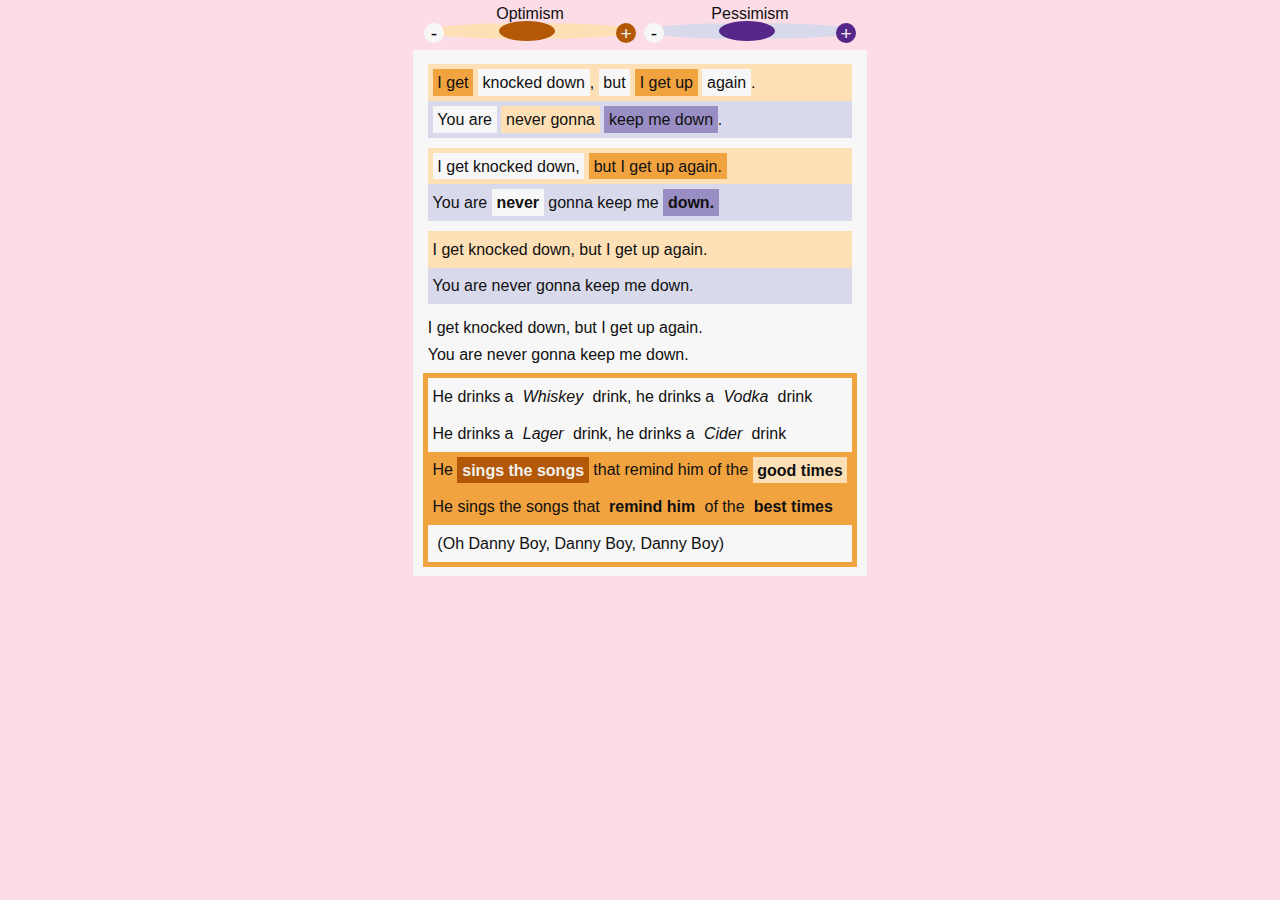
==== commit 94dbf5f7: "bigger thumbs for mobile" ====
--- a/index.html
+++ b/index.html
@@ -1,4 +1,4 @@
-<!DOCTYPE html><html><head><meta charSet="utf-8"/><meta name="viewport" content="width=device-width"/><meta name="next-head-count" content="2"/><link rel="preload" href="/_next/static/css/e411d7ff6a400db6.css" as="style"/><link rel="stylesheet" href="/_next/static/css/e411d7ff6a400db6.css" data-n-g=""/><link rel="preload" href="/_next/static/css/ae531b00e593054c.css" as="style"/><link rel="stylesheet" href="/_next/static/css/ae531b00e593054c.css" data-n-p=""/><noscript data-n-css=""></noscript><script defer="" nomodule="" src="/_next/static/chunks/polyfills-a40ef1678bae11e696dba45124eadd70.js"></script><script src="/_next/static/chunks/webpack-27593bf8d60abcde.js" defer=""></script><script src="/_next/static/chunks/framework-97b03860e82fc2bc.js" defer=""></script><script src="/_next/static/chunks/main-b8dc9aa0aee67a65.js" defer=""></script><script src="/_next/static/chunks/pages/_app-d35e6d469db41220.js" defer=""></script><script src="/_next/static/chunks/358-7b60ca6888050a38.js" defer=""></script><script src="/_next/static/chunks/pages/%5B%5B...slug%5D%5D-65ba6bc2663b33f2.js" defer=""></script><script src="/_next/static/8Nh5yLGYLIC7gFw7SZ7pi/_buildManifest.js" defer=""></script><script src="/_next/static/8Nh5yLGYLIC7gFw7SZ7pi/_ssgManifest.js" defer=""></script><script src="/_next/static/8Nh5yLGYLIC7gFw7SZ7pi/_middlewareManifest.js" defer=""></script></head><body><div id="__next"><div class="page_mainContainer__3uTZ0"><div class="page_controlContainer__3uAsF"><div><div>Optimism</div><div class="page_rangeContainer__2BsED page_optimist__XtGME"><button class="page_round__3a_8F page_down__1TqIu">-</button><input type="range" min="0.05" max="1" value="0.5" step="0.05"/><button class="page_round__3a_8F page_up__3uCvl">+</button></div></div><div><div>Pessimism</div><div class="page_rangeContainer__2BsED page_pessimist__3Cqk4"><button class="page_round__3a_8F page_down__1TqIu">-</button><input type="range" min="0.05" max="1" value="0.5" step="0.05"/><button class="page_round__3a_8F page_up__3uCvl">+</button></div></div></div><div class="page_contentContainer__2ivUY"><div class="guide_none__RPb7o">
+<!DOCTYPE html><html><head><meta charSet="utf-8"/><meta name="viewport" content="width=device-width"/><meta name="next-head-count" content="2"/><link rel="preload" href="/_next/static/css/e411d7ff6a400db6.css" as="style"/><link rel="stylesheet" href="/_next/static/css/e411d7ff6a400db6.css" data-n-g=""/><link rel="preload" href="/_next/static/css/bce5c2e489855aab.css" as="style"/><link rel="stylesheet" href="/_next/static/css/bce5c2e489855aab.css" data-n-p=""/><noscript data-n-css=""></noscript><script defer="" nomodule="" src="/_next/static/chunks/polyfills-a40ef1678bae11e696dba45124eadd70.js"></script><script src="/_next/static/chunks/webpack-27593bf8d60abcde.js" defer=""></script><script src="/_next/static/chunks/framework-97b03860e82fc2bc.js" defer=""></script><script src="/_next/static/chunks/main-b8dc9aa0aee67a65.js" defer=""></script><script src="/_next/static/chunks/pages/_app-d35e6d469db41220.js" defer=""></script><script src="/_next/static/chunks/358-7b60ca6888050a38.js" defer=""></script><script src="/_next/static/chunks/pages/%5B%5B...slug%5D%5D-65ba6bc2663b33f2.js" defer=""></script><script src="/_next/static/K3kOjjkYNkxofa4BIXbqv/_buildManifest.js" defer=""></script><script src="/_next/static/K3kOjjkYNkxofa4BIXbqv/_ssgManifest.js" defer=""></script><script src="/_next/static/K3kOjjkYNkxofa4BIXbqv/_middlewareManifest.js" defer=""></script></head><body><div id="__next"><div class="page_mainContainer__3uTZ0"><div class="page_controlContainer__3uAsF"><div><div>Optimism</div><div class="page_rangeContainer__2BsED page_optimist__XtGME"><button class="page_round__3a_8F page_down__1TqIu">-</button><input type="range" min="0.05" max="1" value="0.5" step="0.05"/><button class="page_round__3a_8F page_up__3uCvl">+</button></div></div><div><div>Pessimism</div><div class="page_rangeContainer__2BsED page_pessimist__3Cqk4"><button class="page_round__3a_8F page_down__1TqIu">-</button><input type="range" min="0.05" max="1" value="0.5" step="0.05"/><button class="page_round__3a_8F page_up__3uCvl">+</button></div></div></div><div class="page_contentContainer__2ivUY"><div class="guide_none__RPb7o">
     <div class="guide_none__RPb7o">
       <div class="guide_none__RPb7o">
         <div class="guide_warm__3MBub">
@@ -51,4 +51,4 @@
     </div>
   
 
-</div></div></div></div><script id="__NEXT_DATA__" type="application/json">{"props":{"pageProps":{"body":{"type":"element","tagName":"div","properties":{},"children":[{"type":"text","value":"\n    ","position":{"start":{"line":3,"column":9,"offset":31},"end":{"line":4,"column":5,"offset":36}}},{"type":"element","tagName":"div","properties":{},"children":[{"type":"text","value":"\n      ","position":{"start":{"line":4,"column":10,"offset":41},"end":{"line":5,"column":7,"offset":48}}},{"type":"element","tagName":"div","properties":{},"children":[{"type":"text","value":"\n        ","position":{"start":{"line":5,"column":12,"offset":53},"end":{"line":6,"column":9,"offset":62}}},{"type":"element","tagName":"div","properties":{},"children":[{"type":"text","value":"\n          ","position":{"start":{"line":6,"column":14,"offset":67},"end":{"line":7,"column":11,"offset":78}}},{"type":"element","tagName":"span","properties":{},"children":[{"type":"text","value":"I get","position":{"start":{"line":7,"column":17,"offset":84},"end":{"line":7,"column":22,"offset":89}}}],"position":{"start":{"line":7,"column":11,"offset":78},"end":{"line":7,"column":29,"offset":96}},"data":{"textData":{"sentiment":{"min":0,"max":0.375,"sum":0.375,"mean":0.375}}}},{"type":"text","value":" ","position":{"start":{"line":7,"column":29,"offset":96},"end":{"line":7,"column":30,"offset":97}}},{"type":"element","tagName":"span","properties":{},"children":[{"type":"text","value":"knocked down","position":{"start":{"line":7,"column":36,"offset":103},"end":{"line":7,"column":48,"offset":115}}}],"position":{"start":{"line":7,"column":30,"offset":97},"end":{"line":7,"column":55,"offset":122}},"data":{"textData":{"sentiment":{"min":-0.292,"max":0.375,"sum":0.08300000000000002,"mean":0.04150000000000001}}}},{"type":"text","value":",\n          ","position":{"start":{"line":7,"column":55,"offset":122},"end":{"line":8,"column":11,"offset":134}}},{"type":"element","tagName":"span","properties":{},"children":[{"type":"text","value":"but","position":{"start":{"line":8,"column":17,"offset":140},"end":{"line":8,"column":20,"offset":143}}}],"position":{"start":{"line":8,"column":11,"offset":134},"end":{"line":8,"column":27,"offset":150}},"data":{"textData":{"sentiment":{"min":0,"max":0,"sum":0,"mean":0}}}},{"type":"text","value":" ","position":{"start":{"line":8,"column":27,"offset":150},"end":{"line":8,"column":28,"offset":151}}},{"type":"element","tagName":"span","properties":{},"children":[{"type":"text","value":"I get up","position":{"start":{"line":8,"column":34,"offset":157},"end":{"line":8,"column":42,"offset":165}}}],"position":{"start":{"line":8,"column":28,"offset":151},"end":{"line":8,"column":49,"offset":172}},"data":{"textData":{"sentiment":{"min":0,"max":0.375,"sum":0.719,"mean":0.3595}}}},{"type":"text","value":" ","position":{"start":{"line":8,"column":49,"offset":172},"end":{"line":8,"column":50,"offset":173}}},{"type":"element","tagName":"span","properties":{},"children":[{"type":"text","value":"again","position":{"start":{"line":8,"column":56,"offset":179},"end":{"line":8,"column":61,"offset":184}}}],"position":{"start":{"line":8,"column":50,"offset":173},"end":{"line":8,"column":68,"offset":191}},"data":{"textData":{"sentiment":{"min":0,"max":0,"sum":0,"mean":0}}}},{"type":"text","value":".\n        ","position":{"start":{"line":8,"column":68,"offset":191},"end":{"line":9,"column":9,"offset":201}}}],"position":{"start":{"line":6,"column":9,"offset":62},"end":{"line":9,"column":15,"offset":207}},"data":{"textData":{"sentiment":{"min":0.2354,"max":0.2354,"sum":0.2354,"mean":0.2354}}}},{"type":"text","value":"\n        ","position":{"start":{"line":9,"column":15,"offset":207},"end":{"line":10,"column":9,"offset":216}}},{"type":"element","tagName":"div","properties":{},"children":[{"type":"text","value":"\n          ","position":{"start":{"line":10,"column":14,"offset":221},"end":{"line":11,"column":11,"offset":232}}},{"type":"element","tagName":"span","properties":{},"children":[{"type":"text","value":"You are","position":{"start":{"line":11,"column":17,"offset":238},"end":{"line":11,"column":24,"offset":245}}}],"position":{"start":{"line":11,"column":11,"offset":232},"end":{"line":11,"column":31,"offset":252}},"data":{"textData":{"sentiment":{"min":0,"max":0,"sum":0,"mean":0}}}},{"type":"text","value":" ","position":{"start":{"line":11,"column":31,"offset":252},"end":{"line":11,"column":32,"offset":253}}},{"type":"element","tagName":"span","properties":{},"children":[{"type":"text","value":"never gonna","position":{"start":{"line":11,"column":38,"offset":259},"end":{"line":11,"column":49,"offset":270}}}],"position":{"start":{"line":11,"column":32,"offset":253},"end":{"line":11,"column":56,"offset":277}},"data":{"textData":{"sentiment":{"min":0,"max":0.4375,"sum":0.4375,"mean":0.2916666666666667}}}},{"type":"text","value":"\n          ","position":{"start":{"line":11,"column":56,"offset":277},"end":{"line":12,"column":11,"offset":288}}},{"type":"element","tagName":"span","properties":{},"children":[{"type":"text","value":"keep me down","position":{"start":{"line":12,"column":17,"offset":294},"end":{"line":12,"column":29,"offset":306}}}],"position":{"start":{"line":12,"column":11,"offset":288},"end":{"line":12,"column":36,"offset":313}},"data":{"textData":{"sentiment":{"min":-0.292,"max":0,"sum":-0.292,"mean":-0.292}}}},{"type":"text","value":".\n        ","position":{"start":{"line":12,"column":36,"offset":313},"end":{"line":13,"column":9,"offset":323}}}],"position":{"start":{"line":10,"column":9,"offset":216},"end":{"line":13,"column":15,"offset":329}},"data":{"textData":{"sentiment":{"min":-0.14575,"max":-0.14575,"sum":-0.14575,"mean":-0.14575}}}},{"type":"text","value":"\n      ","position":{"start":{"line":13,"column":15,"offset":329},"end":{"line":14,"column":7,"offset":336}}}],"position":{"start":{"line":5,"column":7,"offset":48},"end":{"line":14,"column":13,"offset":342}},"data":{"textData":{"sentiment":{"min":-0.14575,"max":0.2354,"sum":0.08965000000000001,"mean":0.066}}}},{"type":"text","value":"\n      ","position":{"start":{"line":14,"column":13,"offset":342},"end":{"line":15,"column":7,"offset":349}}},{"type":"element","tagName":"div","properties":{},"children":[{"type":"text","value":"\n        ","position":{"start":{"line":15,"column":12,"offset":354},"end":{"line":16,"column":9,"offset":363}}},{"type":"element","tagName":"div","properties":{},"children":[{"type":"text","value":"\n          ","position":{"start":{"line":16,"column":14,"offset":368},"end":{"line":17,"column":11,"offset":379}}},{"type":"element","tagName":"span","properties":{},"children":[{"type":"text","value":"I get knocked down,","position":{"start":{"line":17,"column":17,"offset":385},"end":{"line":17,"column":36,"offset":404}}}],"position":{"start":{"line":17,"column":11,"offset":379},"end":{"line":17,"column":43,"offset":411}},"data":{"textData":{"sentiment":{"min":-0.292,"max":0.375,"sum":0.458,"mean":0.15266666666666667}}}},{"type":"text","value":" ","position":{"start":{"line":17,"column":43,"offset":411},"end":{"line":17,"column":44,"offset":412}}},{"type":"element","tagName":"span","properties":{},"children":[{"type":"text","value":"but I get up again.","position":{"start":{"line":17,"column":50,"offset":418},"end":{"line":17,"column":69,"offset":437}}}],"position":{"start":{"line":17,"column":44,"offset":412},"end":{"line":17,"column":76,"offset":444}},"data":{"textData":{"sentiment":{"min":0,"max":0.375,"sum":0.719,"mean":0.3595}}}},{"type":"text","value":"\n        ","position":{"start":{"line":17,"column":76,"offset":444},"end":{"line":18,"column":9,"offset":453}}}],"position":{"start":{"line":16,"column":9,"offset":363},"end":{"line":18,"column":15,"offset":459}},"data":{"textData":{"sentiment":{"min":0.2354,"max":0.2354,"sum":0.2354,"mean":0.2354}}}},{"type":"text","value":"\n        ","position":{"start":{"line":18,"column":15,"offset":459},"end":{"line":19,"column":9,"offset":468}}},{"type":"element","tagName":"div","properties":{},"children":[{"type":"text","value":"\n          You are ","position":{"start":{"line":19,"column":14,"offset":473},"end":{"line":20,"column":19,"offset":492}}},{"type":"element","tagName":"strong","properties":{},"children":[{"type":"text","value":"never","position":{"start":{"line":20,"column":27,"offset":500},"end":{"line":20,"column":32,"offset":505}}}],"position":{"start":{"line":20,"column":19,"offset":492},"end":{"line":20,"column":41,"offset":514}},"data":{"textData":{"sentiment":{"min":0,"max":0,"sum":0,"mean":0}}}},{"type":"text","value":" gonna keep me ","position":{"start":{"line":20,"column":41,"offset":514},"end":{"line":20,"column":56,"offset":529}}},{"type":"element","tagName":"strong","properties":{},"children":[{"type":"text","value":"down.","position":{"start":{"line":20,"column":64,"offset":537},"end":{"line":20,"column":69,"offset":542}}}],"position":{"start":{"line":20,"column":56,"offset":529},"end":{"line":20,"column":78,"offset":551}},"data":{"textData":{"sentiment":{"min":-0.292,"max":-0.292,"sum":-0.292,"mean":-0.292}}}},{"type":"text","value":"\n        ","position":{"start":{"line":20,"column":78,"offset":551},"end":{"line":21,"column":9,"offset":560}}}],"position":{"start":{"line":19,"column":9,"offset":468},"end":{"line":21,"column":15,"offset":566}},"data":{"textData":{"sentiment":{"min":-0.14575,"max":-0.14575,"sum":-0.14575,"mean":-0.14575}}}},{"type":"text","value":"\n      ","position":{"start":{"line":21,"column":15,"offset":566},"end":{"line":22,"column":7,"offset":573}}}],"position":{"start":{"line":15,"column":7,"offset":349},"end":{"line":22,"column":13,"offset":579}},"data":{"textData":{"sentiment":{"min":-0.14575,"max":0.2354,"sum":0.08965000000000001,"mean":0.066}}}},{"type":"text","value":"\n      ","position":{"start":{"line":22,"column":13,"offset":579},"end":{"line":23,"column":7,"offset":586}}},{"type":"element","tagName":"div","properties":{},"children":[{"type":"text","value":"\n        ","position":{"start":{"line":23,"column":12,"offset":591},"end":{"line":24,"column":9,"offset":600}}},{"type":"element","tagName":"div","properties":{},"children":[{"type":"text","value":"\n          I get knocked down, but I get up again.\n        ","position":{"start":{"line":24,"column":14,"offset":605},"end":{"line":26,"column":9,"offset":664}}}],"position":{"start":{"line":24,"column":9,"offset":600},"end":{"line":26,"column":15,"offset":670}},"data":{"textData":{"sentiment":{"min":0.2354,"max":0.2354,"sum":0.2354,"mean":0.2354}}}},{"type":"text","value":"\n        ","position":{"start":{"line":26,"column":15,"offset":670},"end":{"line":27,"column":9,"offset":679}}},{"type":"element","tagName":"div","properties":{},"children":[{"type":"text","value":"\n          You are never gonna keep me down.\n        ","position":{"start":{"line":27,"column":14,"offset":684},"end":{"line":29,"column":9,"offset":737}}}],"position":{"start":{"line":27,"column":9,"offset":679},"end":{"line":29,"column":15,"offset":743}},"data":{"textData":{"sentiment":{"min":-0.14575,"max":-0.14575,"sum":-0.14575,"mean":-0.14575}}}},{"type":"text","value":"\n      ","position":{"start":{"line":29,"column":15,"offset":743},"end":{"line":30,"column":7,"offset":750}}}],"position":{"start":{"line":23,"column":7,"offset":586},"end":{"line":30,"column":13,"offset":756}},"data":{"textData":{"sentiment":{"min":-0.14575,"max":0.2354,"sum":0.08965000000000001,"mean":0.066}}}},{"type":"text","value":"\n      ","position":{"start":{"line":30,"column":13,"offset":756},"end":{"line":31,"column":7,"offset":763}}},{"type":"element","tagName":"div","properties":{},"children":[{"type":"text","value":"\n        I get knocked down, but I get up again.\n        ","position":{"start":{"line":31,"column":12,"offset":768},"end":{"line":33,"column":9,"offset":825}}},{"type":"element","tagName":"br","properties":{},"children":[],"position":{"start":{"line":33,"column":9,"offset":825},"end":{"line":33,"column":13,"offset":829}}},{"type":"text","value":"\n        You are never gonna keep me down.\n      ","position":{"start":{"line":33,"column":13,"offset":829},"end":{"line":35,"column":7,"offset":878}}}],"position":{"start":{"line":31,"column":7,"offset":763},"end":{"line":35,"column":13,"offset":884}},"data":{"textData":{"sentiment":{"min":-0.14575,"max":0.2354,"sum":0.08965000000000001,"mean":0.066}}}},{"type":"text","value":"\n      ","position":{"start":{"line":35,"column":13,"offset":884},"end":{"line":36,"column":7,"offset":891}}},{"type":"element","tagName":"div","properties":{},"children":[{"type":"text","value":"\n        ","position":{"start":{"line":36,"column":12,"offset":896},"end":{"line":37,"column":9,"offset":905}}},{"type":"element","tagName":"div","properties":{},"children":[{"type":"text","value":"\n          He drinks a ","position":{"start":{"line":37,"column":14,"offset":910},"end":{"line":38,"column":23,"offset":933}}},{"type":"element","tagName":"em","properties":{},"children":[{"type":"text","value":"Whiskey","position":{"start":{"line":38,"column":27,"offset":937},"end":{"line":38,"column":34,"offset":944}}}],"position":{"start":{"line":38,"column":23,"offset":933},"end":{"line":38,"column":39,"offset":949}},"data":{"textData":{"sentiment":{"min":0,"max":0,"sum":0,"mean":0}}}},{"type":"text","value":" drink, he drinks a ","position":{"start":{"line":38,"column":39,"offset":949},"end":{"line":38,"column":59,"offset":969}}},{"type":"element","tagName":"em","properties":{},"children":[{"type":"text","value":"Vodka","position":{"start":{"line":38,"column":63,"offset":973},"end":{"line":38,"column":68,"offset":978}}}],"position":{"start":{"line":38,"column":59,"offset":969},"end":{"line":38,"column":73,"offset":983}},"data":{"textData":{"sentiment":{"min":0,"max":0,"sum":0,"mean":0}}}},{"type":"text","value":" drink\n        ","position":{"start":{"line":38,"column":73,"offset":983},"end":{"line":39,"column":9,"offset":998}}}],"position":{"start":{"line":37,"column":9,"offset":905},"end":{"line":39,"column":15,"offset":1004}},"data":{"textData":{"sentiment":{"min":0,"max":0,"sum":0,"mean":0}}}},{"type":"text","value":"\n        ","position":{"start":{"line":39,"column":15,"offset":1004},"end":{"line":40,"column":9,"offset":1013}}},{"type":"element","tagName":"div","properties":{},"children":[{"type":"text","value":"\n          He drinks a ","position":{"start":{"line":40,"column":14,"offset":1018},"end":{"line":41,"column":23,"offset":1041}}},{"type":"element","tagName":"em","properties":{},"children":[{"type":"text","value":"Lager","position":{"start":{"line":41,"column":27,"offset":1045},"end":{"line":41,"column":32,"offset":1050}}}],"position":{"start":{"line":41,"column":23,"offset":1041},"end":{"line":41,"column":37,"offset":1055}},"data":{"textData":{"sentiment":{"min":0,"max":0,"sum":0,"mean":0}}}},{"type":"text","value":" drink, he drinks a ","position":{"start":{"line":41,"column":37,"offset":1055},"end":{"line":41,"column":57,"offset":1075}}},{"type":"element","tagName":"em","properties":{},"children":[{"type":"text","value":"Cider","position":{"start":{"line":41,"column":61,"offset":1079},"end":{"line":41,"column":66,"offset":1084}}}],"position":{"start":{"line":41,"column":57,"offset":1075},"end":{"line":41,"column":71,"offset":1089}},"data":{"textData":{"sentiment":{"min":0,"max":0,"sum":0,"mean":0}}}},{"type":"text","value":" drink\n        ","position":{"start":{"line":41,"column":71,"offset":1089},"end":{"line":42,"column":9,"offset":1104}}}],"position":{"start":{"line":40,"column":9,"offset":1013},"end":{"line":42,"column":15,"offset":1110}},"data":{"textData":{"sentiment":{"min":0,"max":0,"sum":0,"mean":0}}}},{"type":"text","value":"\n        ","position":{"start":{"line":42,"column":15,"offset":1110},"end":{"line":43,"column":9,"offset":1119}}},{"type":"element","tagName":"div","properties":{},"children":[{"type":"text","value":"\n          He ","position":{"start":{"line":43,"column":14,"offset":1124},"end":{"line":44,"column":14,"offset":1138}}},{"type":"element","tagName":"strong","properties":{},"children":[{"type":"text","value":"sings the songs","position":{"start":{"line":44,"column":22,"offset":1146},"end":{"line":44,"column":37,"offset":1161}}}],"position":{"start":{"line":44,"column":14,"offset":1138},"end":{"line":44,"column":46,"offset":1170}},"data":{"textData":{"sentiment":{"min":0,"max":0.625,"sum":1.125,"mean":0.5625}}}},{"type":"text","value":" that remind him of the ","position":{"start":{"line":44,"column":46,"offset":1170},"end":{"line":44,"column":70,"offset":1194}}},{"type":"element","tagName":"strong","properties":{},"children":[{"type":"text","value":"good times","position":{"start":{"line":44,"column":78,"offset":1202},"end":{"line":44,"column":88,"offset":1212}}}],"position":{"start":{"line":44,"column":70,"offset":1194},"end":{"line":44,"column":97,"offset":1221}},"data":{"textData":{"sentiment":{"min":0.25,"max":0.375,"sum":0.625,"mean":0.3125}}}},{"type":"text","value":"\n        ","position":{"start":{"line":44,"column":97,"offset":1221},"end":{"line":45,"column":9,"offset":1230}}}],"position":{"start":{"line":43,"column":9,"offset":1119},"end":{"line":45,"column":15,"offset":1236}},"data":{"textData":{"sentiment":{"min":0.425,"max":0.425,"sum":0.425,"mean":0.425}}}},{"type":"text","value":"\n        ","position":{"start":{"line":45,"column":15,"offset":1236},"end":{"line":46,"column":9,"offset":1245}}},{"type":"element","tagName":"div","properties":{},"children":[{"type":"text","value":"\n          He sings the songs that ","position":{"start":{"line":46,"column":14,"offset":1250},"end":{"line":47,"column":35,"offset":1285}}},{"type":"element","tagName":"strong","properties":{},"children":[{"type":"text","value":"remind him","position":{"start":{"line":47,"column":43,"offset":1293},"end":{"line":47,"column":53,"offset":1303}}}],"position":{"start":{"line":47,"column":35,"offset":1285},"end":{"line":47,"column":62,"offset":1312}},"data":{"textData":{"sentiment":{"min":0,"max":0.375,"sum":0.375,"mean":0.375}}}},{"type":"text","value":" of the ","position":{"start":{"line":47,"column":62,"offset":1312},"end":{"line":47,"column":70,"offset":1320}}},{"type":"element","tagName":"strong","properties":{},"children":[{"type":"text","value":"best times","position":{"start":{"line":47,"column":78,"offset":1328},"end":{"line":47,"column":88,"offset":1338}}}],"position":{"start":{"line":47,"column":70,"offset":1320},"end":{"line":47,"column":97,"offset":1347}},"data":{"textData":{"sentiment":{"min":0.313,"max":0.375,"sum":0.688,"mean":0.344}}}},{"type":"text","value":"\n        ","position":{"start":{"line":47,"column":97,"offset":1347},"end":{"line":48,"column":9,"offset":1356}}}],"position":{"start":{"line":46,"column":9,"offset":1245},"end":{"line":48,"column":15,"offset":1362}},"data":{"textData":{"sentiment":{"min":0.43759999999999993,"max":0.43759999999999993,"sum":0.43759999999999993,"mean":0.43759999999999993}}}},{"type":"text","value":"\n        ","position":{"start":{"line":48,"column":15,"offset":1362},"end":{"line":49,"column":9,"offset":1371}}},{"type":"element","tagName":"div","properties":{},"children":[{"type":"text","value":"\n          ","position":{"start":{"line":49,"column":14,"offset":1376},"end":{"line":50,"column":11,"offset":1387}}},{"type":"element","tagName":"span","properties":{},"children":[{"type":"text","value":"(Oh Danny Boy, Danny Boy, Danny Boy)","position":{"start":{"line":50,"column":17,"offset":1393},"end":{"line":50,"column":53,"offset":1429}}}],"position":{"start":{"line":50,"column":11,"offset":1387},"end":{"line":50,"column":60,"offset":1436}},"data":{"textData":{"sentiment":{"min":0,"max":0,"sum":0,"mean":0}}}},{"type":"text","value":"\n        ","position":{"start":{"line":50,"column":60,"offset":1436},"end":{"line":51,"column":9,"offset":1445}}}],"position":{"start":{"line":49,"column":9,"offset":1371},"end":{"line":51,"column":15,"offset":1451}},"data":{"textData":{"sentiment":{"min":0,"max":0,"sum":0,"mean":0}}}},{"type":"text","value":"\n      ","position":{"start":{"line":51,"column":15,"offset":1451},"end":{"line":52,"column":7,"offset":1458}}}],"position":{"start":{"line":36,"column":7,"offset":891},"end":{"line":52,"column":13,"offset":1464}},"data":{"textData":{"sentiment":{"min":0,"max":0.43759999999999993,"sum":0.8625999999999999,"mean":0.43129999999999996}}}},{"type":"text","value":"\n    ","position":{"start":{"line":52,"column":13,"offset":1464},"end":{"line":53,"column":5,"offset":1469}}}],"position":{"start":{"line":4,"column":5,"offset":36},"end":{"line":53,"column":11,"offset":1475}},"data":{"textData":{"sentiment":{"min":-0.14575,"max":0.43759999999999993,"sum":1.2212,"mean":0.14541304347826087}}}},{"type":"text","value":"\n  \n\n","position":{"start":{"line":53,"column":11,"offset":1475},"end":{"line":56,"column":1,"offset":1494}}}],"position":{"start":{"line":3,"column":3,"offset":25},"end":{"line":56,"column":1,"offset":1494}},"data":{"textData":{"sentiment":{"min":-0.14575,"max":0.43759999999999993,"sum":1.2212,"mean":0.14541304347826087}}}},"SECRET":"HELLO"},"__N_SSG":true},"page":"/[[...slug]]","query":{},"buildId":"8Nh5yLGYLIC7gFw7SZ7pi","isFallback":false,"gsp":true,"scriptLoader":[]}</script></body></html>+</div></div></div></div><script id="__NEXT_DATA__" type="application/json">{"props":{"pageProps":{"body":{"type":"element","tagName":"div","properties":{},"children":[{"type":"text","value":"\n    ","position":{"start":{"line":3,"column":9,"offset":31},"end":{"line":4,"column":5,"offset":36}}},{"type":"element","tagName":"div","properties":{},"children":[{"type":"text","value":"\n      ","position":{"start":{"line":4,"column":10,"offset":41},"end":{"line":5,"column":7,"offset":48}}},{"type":"element","tagName":"div","properties":{},"children":[{"type":"text","value":"\n        ","position":{"start":{"line":5,"column":12,"offset":53},"end":{"line":6,"column":9,"offset":62}}},{"type":"element","tagName":"div","properties":{},"children":[{"type":"text","value":"\n          ","position":{"start":{"line":6,"column":14,"offset":67},"end":{"line":7,"column":11,"offset":78}}},{"type":"element","tagName":"span","properties":{},"children":[{"type":"text","value":"I get","position":{"start":{"line":7,"column":17,"offset":84},"end":{"line":7,"column":22,"offset":89}}}],"position":{"start":{"line":7,"column":11,"offset":78},"end":{"line":7,"column":29,"offset":96}},"data":{"textData":{"sentiment":{"min":0,"max":0.375,"sum":0.375,"mean":0.375}}}},{"type":"text","value":" ","position":{"start":{"line":7,"column":29,"offset":96},"end":{"line":7,"column":30,"offset":97}}},{"type":"element","tagName":"span","properties":{},"children":[{"type":"text","value":"knocked down","position":{"start":{"line":7,"column":36,"offset":103},"end":{"line":7,"column":48,"offset":115}}}],"position":{"start":{"line":7,"column":30,"offset":97},"end":{"line":7,"column":55,"offset":122}},"data":{"textData":{"sentiment":{"min":-0.292,"max":0.375,"sum":0.08300000000000002,"mean":0.04150000000000001}}}},{"type":"text","value":",\n          ","position":{"start":{"line":7,"column":55,"offset":122},"end":{"line":8,"column":11,"offset":134}}},{"type":"element","tagName":"span","properties":{},"children":[{"type":"text","value":"but","position":{"start":{"line":8,"column":17,"offset":140},"end":{"line":8,"column":20,"offset":143}}}],"position":{"start":{"line":8,"column":11,"offset":134},"end":{"line":8,"column":27,"offset":150}},"data":{"textData":{"sentiment":{"min":0,"max":0,"sum":0,"mean":0}}}},{"type":"text","value":" ","position":{"start":{"line":8,"column":27,"offset":150},"end":{"line":8,"column":28,"offset":151}}},{"type":"element","tagName":"span","properties":{},"children":[{"type":"text","value":"I get up","position":{"start":{"line":8,"column":34,"offset":157},"end":{"line":8,"column":42,"offset":165}}}],"position":{"start":{"line":8,"column":28,"offset":151},"end":{"line":8,"column":49,"offset":172}},"data":{"textData":{"sentiment":{"min":0,"max":0.375,"sum":0.719,"mean":0.3595}}}},{"type":"text","value":" ","position":{"start":{"line":8,"column":49,"offset":172},"end":{"line":8,"column":50,"offset":173}}},{"type":"element","tagName":"span","properties":{},"children":[{"type":"text","value":"again","position":{"start":{"line":8,"column":56,"offset":179},"end":{"line":8,"column":61,"offset":184}}}],"position":{"start":{"line":8,"column":50,"offset":173},"end":{"line":8,"column":68,"offset":191}},"data":{"textData":{"sentiment":{"min":0,"max":0,"sum":0,"mean":0}}}},{"type":"text","value":".\n        ","position":{"start":{"line":8,"column":68,"offset":191},"end":{"line":9,"column":9,"offset":201}}}],"position":{"start":{"line":6,"column":9,"offset":62},"end":{"line":9,"column":15,"offset":207}},"data":{"textData":{"sentiment":{"min":0.2354,"max":0.2354,"sum":0.2354,"mean":0.2354}}}},{"type":"text","value":"\n        ","position":{"start":{"line":9,"column":15,"offset":207},"end":{"line":10,"column":9,"offset":216}}},{"type":"element","tagName":"div","properties":{},"children":[{"type":"text","value":"\n          ","position":{"start":{"line":10,"column":14,"offset":221},"end":{"line":11,"column":11,"offset":232}}},{"type":"element","tagName":"span","properties":{},"children":[{"type":"text","value":"You are","position":{"start":{"line":11,"column":17,"offset":238},"end":{"line":11,"column":24,"offset":245}}}],"position":{"start":{"line":11,"column":11,"offset":232},"end":{"line":11,"column":31,"offset":252}},"data":{"textData":{"sentiment":{"min":0,"max":0,"sum":0,"mean":0}}}},{"type":"text","value":" ","position":{"start":{"line":11,"column":31,"offset":252},"end":{"line":11,"column":32,"offset":253}}},{"type":"element","tagName":"span","properties":{},"children":[{"type":"text","value":"never gonna","position":{"start":{"line":11,"column":38,"offset":259},"end":{"line":11,"column":49,"offset":270}}}],"position":{"start":{"line":11,"column":32,"offset":253},"end":{"line":11,"column":56,"offset":277}},"data":{"textData":{"sentiment":{"min":0,"max":0.4375,"sum":0.4375,"mean":0.2916666666666667}}}},{"type":"text","value":"\n          ","position":{"start":{"line":11,"column":56,"offset":277},"end":{"line":12,"column":11,"offset":288}}},{"type":"element","tagName":"span","properties":{},"children":[{"type":"text","value":"keep me down","position":{"start":{"line":12,"column":17,"offset":294},"end":{"line":12,"column":29,"offset":306}}}],"position":{"start":{"line":12,"column":11,"offset":288},"end":{"line":12,"column":36,"offset":313}},"data":{"textData":{"sentiment":{"min":-0.292,"max":0,"sum":-0.292,"mean":-0.292}}}},{"type":"text","value":".\n        ","position":{"start":{"line":12,"column":36,"offset":313},"end":{"line":13,"column":9,"offset":323}}}],"position":{"start":{"line":10,"column":9,"offset":216},"end":{"line":13,"column":15,"offset":329}},"data":{"textData":{"sentiment":{"min":-0.14575,"max":-0.14575,"sum":-0.14575,"mean":-0.14575}}}},{"type":"text","value":"\n      ","position":{"start":{"line":13,"column":15,"offset":329},"end":{"line":14,"column":7,"offset":336}}}],"position":{"start":{"line":5,"column":7,"offset":48},"end":{"line":14,"column":13,"offset":342}},"data":{"textData":{"sentiment":{"min":-0.14575,"max":0.2354,"sum":0.08965000000000001,"mean":0.066}}}},{"type":"text","value":"\n      ","position":{"start":{"line":14,"column":13,"offset":342},"end":{"line":15,"column":7,"offset":349}}},{"type":"element","tagName":"div","properties":{},"children":[{"type":"text","value":"\n        ","position":{"start":{"line":15,"column":12,"offset":354},"end":{"line":16,"column":9,"offset":363}}},{"type":"element","tagName":"div","properties":{},"children":[{"type":"text","value":"\n          ","position":{"start":{"line":16,"column":14,"offset":368},"end":{"line":17,"column":11,"offset":379}}},{"type":"element","tagName":"span","properties":{},"children":[{"type":"text","value":"I get knocked down,","position":{"start":{"line":17,"column":17,"offset":385},"end":{"line":17,"column":36,"offset":404}}}],"position":{"start":{"line":17,"column":11,"offset":379},"end":{"line":17,"column":43,"offset":411}},"data":{"textData":{"sentiment":{"min":-0.292,"max":0.375,"sum":0.458,"mean":0.15266666666666667}}}},{"type":"text","value":" ","position":{"start":{"line":17,"column":43,"offset":411},"end":{"line":17,"column":44,"offset":412}}},{"type":"element","tagName":"span","properties":{},"children":[{"type":"text","value":"but I get up again.","position":{"start":{"line":17,"column":50,"offset":418},"end":{"line":17,"column":69,"offset":437}}}],"position":{"start":{"line":17,"column":44,"offset":412},"end":{"line":17,"column":76,"offset":444}},"data":{"textData":{"sentiment":{"min":0,"max":0.375,"sum":0.719,"mean":0.3595}}}},{"type":"text","value":"\n        ","position":{"start":{"line":17,"column":76,"offset":444},"end":{"line":18,"column":9,"offset":453}}}],"position":{"start":{"line":16,"column":9,"offset":363},"end":{"line":18,"column":15,"offset":459}},"data":{"textData":{"sentiment":{"min":0.2354,"max":0.2354,"sum":0.2354,"mean":0.2354}}}},{"type":"text","value":"\n        ","position":{"start":{"line":18,"column":15,"offset":459},"end":{"line":19,"column":9,"offset":468}}},{"type":"element","tagName":"div","properties":{},"children":[{"type":"text","value":"\n          You are ","position":{"start":{"line":19,"column":14,"offset":473},"end":{"line":20,"column":19,"offset":492}}},{"type":"element","tagName":"strong","properties":{},"children":[{"type":"text","value":"never","position":{"start":{"line":20,"column":27,"offset":500},"end":{"line":20,"column":32,"offset":505}}}],"position":{"start":{"line":20,"column":19,"offset":492},"end":{"line":20,"column":41,"offset":514}},"data":{"textData":{"sentiment":{"min":0,"max":0,"sum":0,"mean":0}}}},{"type":"text","value":" gonna keep me ","position":{"start":{"line":20,"column":41,"offset":514},"end":{"line":20,"column":56,"offset":529}}},{"type":"element","tagName":"strong","properties":{},"children":[{"type":"text","value":"down.","position":{"start":{"line":20,"column":64,"offset":537},"end":{"line":20,"column":69,"offset":542}}}],"position":{"start":{"line":20,"column":56,"offset":529},"end":{"line":20,"column":78,"offset":551}},"data":{"textData":{"sentiment":{"min":-0.292,"max":-0.292,"sum":-0.292,"mean":-0.292}}}},{"type":"text","value":"\n        ","position":{"start":{"line":20,"column":78,"offset":551},"end":{"line":21,"column":9,"offset":560}}}],"position":{"start":{"line":19,"column":9,"offset":468},"end":{"line":21,"column":15,"offset":566}},"data":{"textData":{"sentiment":{"min":-0.14575,"max":-0.14575,"sum":-0.14575,"mean":-0.14575}}}},{"type":"text","value":"\n      ","position":{"start":{"line":21,"column":15,"offset":566},"end":{"line":22,"column":7,"offset":573}}}],"position":{"start":{"line":15,"column":7,"offset":349},"end":{"line":22,"column":13,"offset":579}},"data":{"textData":{"sentiment":{"min":-0.14575,"max":0.2354,"sum":0.08965000000000001,"mean":0.066}}}},{"type":"text","value":"\n      ","position":{"start":{"line":22,"column":13,"offset":579},"end":{"line":23,"column":7,"offset":586}}},{"type":"element","tagName":"div","properties":{},"children":[{"type":"text","value":"\n        ","position":{"start":{"line":23,"column":12,"offset":591},"end":{"line":24,"column":9,"offset":600}}},{"type":"element","tagName":"div","properties":{},"children":[{"type":"text","value":"\n          I get knocked down, but I get up again.\n        ","position":{"start":{"line":24,"column":14,"offset":605},"end":{"line":26,"column":9,"offset":664}}}],"position":{"start":{"line":24,"column":9,"offset":600},"end":{"line":26,"column":15,"offset":670}},"data":{"textData":{"sentiment":{"min":0.2354,"max":0.2354,"sum":0.2354,"mean":0.2354}}}},{"type":"text","value":"\n        ","position":{"start":{"line":26,"column":15,"offset":670},"end":{"line":27,"column":9,"offset":679}}},{"type":"element","tagName":"div","properties":{},"children":[{"type":"text","value":"\n          You are never gonna keep me down.\n        ","position":{"start":{"line":27,"column":14,"offset":684},"end":{"line":29,"column":9,"offset":737}}}],"position":{"start":{"line":27,"column":9,"offset":679},"end":{"line":29,"column":15,"offset":743}},"data":{"textData":{"sentiment":{"min":-0.14575,"max":-0.14575,"sum":-0.14575,"mean":-0.14575}}}},{"type":"text","value":"\n      ","position":{"start":{"line":29,"column":15,"offset":743},"end":{"line":30,"column":7,"offset":750}}}],"position":{"start":{"line":23,"column":7,"offset":586},"end":{"line":30,"column":13,"offset":756}},"data":{"textData":{"sentiment":{"min":-0.14575,"max":0.2354,"sum":0.08965000000000001,"mean":0.066}}}},{"type":"text","value":"\n      ","position":{"start":{"line":30,"column":13,"offset":756},"end":{"line":31,"column":7,"offset":763}}},{"type":"element","tagName":"div","properties":{},"children":[{"type":"text","value":"\n        I get knocked down, but I get up again.\n        ","position":{"start":{"line":31,"column":12,"offset":768},"end":{"line":33,"column":9,"offset":825}}},{"type":"element","tagName":"br","properties":{},"children":[],"position":{"start":{"line":33,"column":9,"offset":825},"end":{"line":33,"column":13,"offset":829}}},{"type":"text","value":"\n        You are never gonna keep me down.\n      ","position":{"start":{"line":33,"column":13,"offset":829},"end":{"line":35,"column":7,"offset":878}}}],"position":{"start":{"line":31,"column":7,"offset":763},"end":{"line":35,"column":13,"offset":884}},"data":{"textData":{"sentiment":{"min":-0.14575,"max":0.2354,"sum":0.08965000000000001,"mean":0.066}}}},{"type":"text","value":"\n      ","position":{"start":{"line":35,"column":13,"offset":884},"end":{"line":36,"column":7,"offset":891}}},{"type":"element","tagName":"div","properties":{},"children":[{"type":"text","value":"\n        ","position":{"start":{"line":36,"column":12,"offset":896},"end":{"line":37,"column":9,"offset":905}}},{"type":"element","tagName":"div","properties":{},"children":[{"type":"text","value":"\n          He drinks a ","position":{"start":{"line":37,"column":14,"offset":910},"end":{"line":38,"column":23,"offset":933}}},{"type":"element","tagName":"em","properties":{},"children":[{"type":"text","value":"Whiskey","position":{"start":{"line":38,"column":27,"offset":937},"end":{"line":38,"column":34,"offset":944}}}],"position":{"start":{"line":38,"column":23,"offset":933},"end":{"line":38,"column":39,"offset":949}},"data":{"textData":{"sentiment":{"min":0,"max":0,"sum":0,"mean":0}}}},{"type":"text","value":" drink, he drinks a ","position":{"start":{"line":38,"column":39,"offset":949},"end":{"line":38,"column":59,"offset":969}}},{"type":"element","tagName":"em","properties":{},"children":[{"type":"text","value":"Vodka","position":{"start":{"line":38,"column":63,"offset":973},"end":{"line":38,"column":68,"offset":978}}}],"position":{"start":{"line":38,"column":59,"offset":969},"end":{"line":38,"column":73,"offset":983}},"data":{"textData":{"sentiment":{"min":0,"max":0,"sum":0,"mean":0}}}},{"type":"text","value":" drink\n        ","position":{"start":{"line":38,"column":73,"offset":983},"end":{"line":39,"column":9,"offset":998}}}],"position":{"start":{"line":37,"column":9,"offset":905},"end":{"line":39,"column":15,"offset":1004}},"data":{"textData":{"sentiment":{"min":0,"max":0,"sum":0,"mean":0}}}},{"type":"text","value":"\n        ","position":{"start":{"line":39,"column":15,"offset":1004},"end":{"line":40,"column":9,"offset":1013}}},{"type":"element","tagName":"div","properties":{},"children":[{"type":"text","value":"\n          He drinks a ","position":{"start":{"line":40,"column":14,"offset":1018},"end":{"line":41,"column":23,"offset":1041}}},{"type":"element","tagName":"em","properties":{},"children":[{"type":"text","value":"Lager","position":{"start":{"line":41,"column":27,"offset":1045},"end":{"line":41,"column":32,"offset":1050}}}],"position":{"start":{"line":41,"column":23,"offset":1041},"end":{"line":41,"column":37,"offset":1055}},"data":{"textData":{"sentiment":{"min":0,"max":0,"sum":0,"mean":0}}}},{"type":"text","value":" drink, he drinks a ","position":{"start":{"line":41,"column":37,"offset":1055},"end":{"line":41,"column":57,"offset":1075}}},{"type":"element","tagName":"em","properties":{},"children":[{"type":"text","value":"Cider","position":{"start":{"line":41,"column":61,"offset":1079},"end":{"line":41,"column":66,"offset":1084}}}],"position":{"start":{"line":41,"column":57,"offset":1075},"end":{"line":41,"column":71,"offset":1089}},"data":{"textData":{"sentiment":{"min":0,"max":0,"sum":0,"mean":0}}}},{"type":"text","value":" drink\n        ","position":{"start":{"line":41,"column":71,"offset":1089},"end":{"line":42,"column":9,"offset":1104}}}],"position":{"start":{"line":40,"column":9,"offset":1013},"end":{"line":42,"column":15,"offset":1110}},"data":{"textData":{"sentiment":{"min":0,"max":0,"sum":0,"mean":0}}}},{"type":"text","value":"\n        ","position":{"start":{"line":42,"column":15,"offset":1110},"end":{"line":43,"column":9,"offset":1119}}},{"type":"element","tagName":"div","properties":{},"children":[{"type":"text","value":"\n          He ","position":{"start":{"line":43,"column":14,"offset":1124},"end":{"line":44,"column":14,"offset":1138}}},{"type":"element","tagName":"strong","properties":{},"children":[{"type":"text","value":"sings the songs","position":{"start":{"line":44,"column":22,"offset":1146},"end":{"line":44,"column":37,"offset":1161}}}],"position":{"start":{"line":44,"column":14,"offset":1138},"end":{"line":44,"column":46,"offset":1170}},"data":{"textData":{"sentiment":{"min":0,"max":0.625,"sum":1.125,"mean":0.5625}}}},{"type":"text","value":" that remind him of the ","position":{"start":{"line":44,"column":46,"offset":1170},"end":{"line":44,"column":70,"offset":1194}}},{"type":"element","tagName":"strong","properties":{},"children":[{"type":"text","value":"good times","position":{"start":{"line":44,"column":78,"offset":1202},"end":{"line":44,"column":88,"offset":1212}}}],"position":{"start":{"line":44,"column":70,"offset":1194},"end":{"line":44,"column":97,"offset":1221}},"data":{"textData":{"sentiment":{"min":0.25,"max":0.375,"sum":0.625,"mean":0.3125}}}},{"type":"text","value":"\n        ","position":{"start":{"line":44,"column":97,"offset":1221},"end":{"line":45,"column":9,"offset":1230}}}],"position":{"start":{"line":43,"column":9,"offset":1119},"end":{"line":45,"column":15,"offset":1236}},"data":{"textData":{"sentiment":{"min":0.425,"max":0.425,"sum":0.425,"mean":0.425}}}},{"type":"text","value":"\n        ","position":{"start":{"line":45,"column":15,"offset":1236},"end":{"line":46,"column":9,"offset":1245}}},{"type":"element","tagName":"div","properties":{},"children":[{"type":"text","value":"\n          He sings the songs that ","position":{"start":{"line":46,"column":14,"offset":1250},"end":{"line":47,"column":35,"offset":1285}}},{"type":"element","tagName":"strong","properties":{},"children":[{"type":"text","value":"remind him","position":{"start":{"line":47,"column":43,"offset":1293},"end":{"line":47,"column":53,"offset":1303}}}],"position":{"start":{"line":47,"column":35,"offset":1285},"end":{"line":47,"column":62,"offset":1312}},"data":{"textData":{"sentiment":{"min":0,"max":0.375,"sum":0.375,"mean":0.375}}}},{"type":"text","value":" of the ","position":{"start":{"line":47,"column":62,"offset":1312},"end":{"line":47,"column":70,"offset":1320}}},{"type":"element","tagName":"strong","properties":{},"children":[{"type":"text","value":"best times","position":{"start":{"line":47,"column":78,"offset":1328},"end":{"line":47,"column":88,"offset":1338}}}],"position":{"start":{"line":47,"column":70,"offset":1320},"end":{"line":47,"column":97,"offset":1347}},"data":{"textData":{"sentiment":{"min":0.313,"max":0.375,"sum":0.688,"mean":0.344}}}},{"type":"text","value":"\n        ","position":{"start":{"line":47,"column":97,"offset":1347},"end":{"line":48,"column":9,"offset":1356}}}],"position":{"start":{"line":46,"column":9,"offset":1245},"end":{"line":48,"column":15,"offset":1362}},"data":{"textData":{"sentiment":{"min":0.43759999999999993,"max":0.43759999999999993,"sum":0.43759999999999993,"mean":0.43759999999999993}}}},{"type":"text","value":"\n        ","position":{"start":{"line":48,"column":15,"offset":1362},"end":{"line":49,"column":9,"offset":1371}}},{"type":"element","tagName":"div","properties":{},"children":[{"type":"text","value":"\n          ","position":{"start":{"line":49,"column":14,"offset":1376},"end":{"line":50,"column":11,"offset":1387}}},{"type":"element","tagName":"span","properties":{},"children":[{"type":"text","value":"(Oh Danny Boy, Danny Boy, Danny Boy)","position":{"start":{"line":50,"column":17,"offset":1393},"end":{"line":50,"column":53,"offset":1429}}}],"position":{"start":{"line":50,"column":11,"offset":1387},"end":{"line":50,"column":60,"offset":1436}},"data":{"textData":{"sentiment":{"min":0,"max":0,"sum":0,"mean":0}}}},{"type":"text","value":"\n        ","position":{"start":{"line":50,"column":60,"offset":1436},"end":{"line":51,"column":9,"offset":1445}}}],"position":{"start":{"line":49,"column":9,"offset":1371},"end":{"line":51,"column":15,"offset":1451}},"data":{"textData":{"sentiment":{"min":0,"max":0,"sum":0,"mean":0}}}},{"type":"text","value":"\n      ","position":{"start":{"line":51,"column":15,"offset":1451},"end":{"line":52,"column":7,"offset":1458}}}],"position":{"start":{"line":36,"column":7,"offset":891},"end":{"line":52,"column":13,"offset":1464}},"data":{"textData":{"sentiment":{"min":0,"max":0.43759999999999993,"sum":0.8625999999999999,"mean":0.43129999999999996}}}},{"type":"text","value":"\n    ","position":{"start":{"line":52,"column":13,"offset":1464},"end":{"line":53,"column":5,"offset":1469}}}],"position":{"start":{"line":4,"column":5,"offset":36},"end":{"line":53,"column":11,"offset":1475}},"data":{"textData":{"sentiment":{"min":-0.14575,"max":0.43759999999999993,"sum":1.2212,"mean":0.14541304347826087}}}},{"type":"text","value":"\n  \n\n","position":{"start":{"line":53,"column":11,"offset":1475},"end":{"line":56,"column":1,"offset":1494}}}],"position":{"start":{"line":3,"column":3,"offset":25},"end":{"line":56,"column":1,"offset":1494}},"data":{"textData":{"sentiment":{"min":-0.14575,"max":0.43759999999999993,"sum":1.2212,"mean":0.14541304347826087}}}},"SECRET":"HELLO"},"__N_SSG":true},"page":"/[[...slug]]","query":{},"buildId":"K3kOjjkYNkxofa4BIXbqv","isFallback":false,"gsp":true,"scriptLoader":[]}</script></body></html>--- a/_next/static/css/bce5c2e489855aab.css
+++ b/_next/static/css/bce5c2e489855aab.css
@@ -0,0 +1 @@
+.guide_topic__HQr4H{width:-webkit-fit-content;width:-moz-fit-content;width:fit-content;margin:.5em 0}.guide_warmest__3qxGL{color:#f0f0f0;background-color:#b35806}.guide_warmer__1SyLM{color:#101010;background-color:#f1a340}.guide_warm__3MBub{color:#101010;background-color:#fee0b6}.guide_none__RPb7o{color:#101010;background-color:#f7f7f7}.guide_cool__qESRC{color:#101010;background-color:#d8daeb}.guide_cooler__3qCKs{color:#101010;background-color:#998ec3}.guide_coolest__SDn6g{color:#f0f0f0;background-color:#542788}.page_mainContainer__3uTZ0{display:grid;color:#101010;justify-content:center;grid-template-rows:auto 1fr}.page_contentContainer__2ivUY{line-height:1.7em;display:inline-block;overflow:scroll}.page_contentContainer__2ivUY *{padding:.3em}.page_controlContainer__3uAsF{display:grid;grid-row-gap:.1em;row-gap:.1em;grid-column-gap:.5em;-moz-column-gap:.5em;column-gap:.5em;text-align:center;padding:.333em .666em .666em;background-color:rgba(252,220,230,.666);grid-template-columns:repeat(auto-fill,minmax(200px,1fr));position:-webkit-sticky;position:sticky;top:0}.page_rangeContainer__2BsED{display:grid;height:1em;border-radius:50%;grid-template-columns:auto minmax(auto,3fr) auto}.page_rangeContainer__2BsED input[type=range]{-webkit-appearance:none;padding-bottom:1em;padding-top:1em;margin-top:-1em;background:none}.page_rangeContainer__2BsED input[type=range]::-webkit-slider-thumb{-webkit-appearance:none;transform:translateY(-2px);border-radius:50%;border:none;height:20px;width:33%}.page_rangeContainer__2BsED input[type=range]::-moz-range-thumb{transform:translateY(-2px);border-radius:50%;border:none;height:20px;width:33%}.page_rangeContainer__2BsED input[type=range]::-ms-thumb{transform:translateY(-2px);border-radius:50%;height:20px;width:33%}.page_optimist__XtGME{background-color:#fee0b6}.page_pessimist__3Cqk4{background-color:#d8daeb}.page_optimist__XtGME .page_up__3uCvl{color:#f0f0f0;background-color:#b35806}.page_pessimist__3Cqk4 .page_up__3uCvl{color:#f0f0f0;background-color:#542788}.page_down__1TqIu{background-color:#f7f7f7}.page_round__3a_8F{border-radius:50%;font-size:1.2em;padding:0;border:none;height:20px;width:20px}.page_optimist__XtGME input[type=range]::-webkit-slider-thumb{background:#b35806}.page_optimist__XtGME input[type=range]::-moz-range-thumb{background:#b35806}.page_optimist__XtGME input[type=range]::-ms-thumb{background:#b35806}.page_pessimist__3Cqk4 input[type=range]::-webkit-slider-thumb{background:#542788}.page_pessimist__3Cqk4 input[type=range]::-moz-range-thumb{background:#542788}.page_pessimist__3Cqk4 input[type=range]::-ms-thumb{background:#542788}--- a/_next/static/css/bce5c2e489855aab.css
+++ b/_next/static/css/bce5c2e489855aab.css
@@ -0,0 +1 @@
+.guide_topic__HQr4H{width:-webkit-fit-content;width:-moz-fit-content;width:fit-content;margin:.5em 0}.guide_warmest__3qxGL{color:#f0f0f0;background-color:#b35806}.guide_warmer__1SyLM{color:#101010;background-color:#f1a340}.guide_warm__3MBub{color:#101010;background-color:#fee0b6}.guide_none__RPb7o{color:#101010;background-color:#f7f7f7}.guide_cool__qESRC{color:#101010;background-color:#d8daeb}.guide_cooler__3qCKs{color:#101010;background-color:#998ec3}.guide_coolest__SDn6g{color:#f0f0f0;background-color:#542788}.page_mainContainer__3uTZ0{display:grid;color:#101010;justify-content:center;grid-template-rows:auto 1fr}.page_contentContainer__2ivUY{line-height:1.7em;display:inline-block;overflow:scroll}.page_contentContainer__2ivUY *{padding:.3em}.page_controlContainer__3uAsF{display:grid;grid-row-gap:.1em;row-gap:.1em;grid-column-gap:.5em;-moz-column-gap:.5em;column-gap:.5em;text-align:center;padding:.333em .666em .666em;background-color:rgba(252,220,230,.666);grid-template-columns:repeat(auto-fill,minmax(200px,1fr));position:-webkit-sticky;position:sticky;top:0}.page_rangeContainer__2BsED{display:grid;height:1em;border-radius:50%;grid-template-columns:auto minmax(auto,3fr) auto}.page_rangeContainer__2BsED input[type=range]{-webkit-appearance:none;padding-bottom:1em;padding-top:1em;margin-top:-1em;background:none}.page_rangeContainer__2BsED input[type=range]::-webkit-slider-thumb{-webkit-appearance:none;transform:translateY(-2px);border-radius:50%;border:none;height:20px;width:33%}.page_rangeContainer__2BsED input[type=range]::-moz-range-thumb{transform:translateY(-2px);border-radius:50%;border:none;height:20px;width:33%}.page_rangeContainer__2BsED input[type=range]::-ms-thumb{transform:translateY(-2px);border-radius:50%;height:20px;width:33%}.page_optimist__XtGME{background-color:#fee0b6}.page_pessimist__3Cqk4{background-color:#d8daeb}.page_optimist__XtGME .page_up__3uCvl{color:#f0f0f0;background-color:#b35806}.page_pessimist__3Cqk4 .page_up__3uCvl{color:#f0f0f0;background-color:#542788}.page_down__1TqIu{background-color:#f7f7f7}.page_round__3a_8F{border-radius:50%;font-size:1.2em;padding:0;border:none;height:20px;width:20px}.page_optimist__XtGME input[type=range]::-webkit-slider-thumb{background:#b35806}.page_optimist__XtGME input[type=range]::-moz-range-thumb{background:#b35806}.page_optimist__XtGME input[type=range]::-ms-thumb{background:#b35806}.page_pessimist__3Cqk4 input[type=range]::-webkit-slider-thumb{background:#542788}.page_pessimist__3Cqk4 input[type=range]::-moz-range-thumb{background:#542788}.page_pessimist__3Cqk4 input[type=range]::-ms-thumb{background:#542788}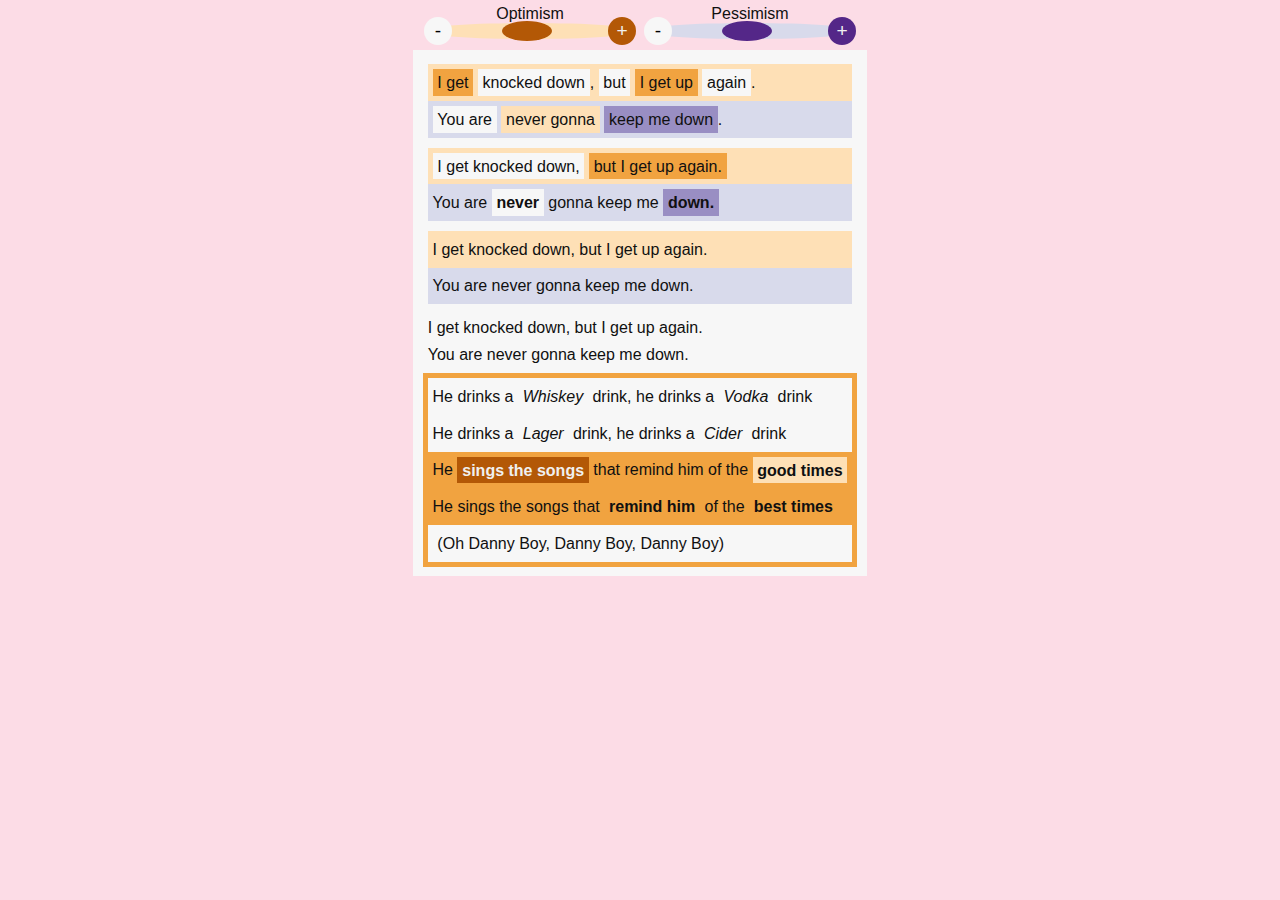
==== commit cae1dabc: "bigger buttons for mobile" ====
--- a/index.html
+++ b/index.html
@@ -1,4 +1,4 @@
-<!DOCTYPE html><html><head><meta charSet="utf-8"/><meta name="viewport" content="width=device-width"/><meta name="next-head-count" content="2"/><link rel="preload" href="/_next/static/css/e411d7ff6a400db6.css" as="style"/><link rel="stylesheet" href="/_next/static/css/e411d7ff6a400db6.css" data-n-g=""/><link rel="preload" href="/_next/static/css/bce5c2e489855aab.css" as="style"/><link rel="stylesheet" href="/_next/static/css/bce5c2e489855aab.css" data-n-p=""/><noscript data-n-css=""></noscript><script defer="" nomodule="" src="/_next/static/chunks/polyfills-a40ef1678bae11e696dba45124eadd70.js"></script><script src="/_next/static/chunks/webpack-27593bf8d60abcde.js" defer=""></script><script src="/_next/static/chunks/framework-97b03860e82fc2bc.js" defer=""></script><script src="/_next/static/chunks/main-b8dc9aa0aee67a65.js" defer=""></script><script src="/_next/static/chunks/pages/_app-d35e6d469db41220.js" defer=""></script><script src="/_next/static/chunks/358-7b60ca6888050a38.js" defer=""></script><script src="/_next/static/chunks/pages/%5B%5B...slug%5D%5D-65ba6bc2663b33f2.js" defer=""></script><script src="/_next/static/K3kOjjkYNkxofa4BIXbqv/_buildManifest.js" defer=""></script><script src="/_next/static/K3kOjjkYNkxofa4BIXbqv/_ssgManifest.js" defer=""></script><script src="/_next/static/K3kOjjkYNkxofa4BIXbqv/_middlewareManifest.js" defer=""></script></head><body><div id="__next"><div class="page_mainContainer__3uTZ0"><div class="page_controlContainer__3uAsF"><div><div>Optimism</div><div class="page_rangeContainer__2BsED page_optimist__XtGME"><button class="page_round__3a_8F page_down__1TqIu">-</button><input type="range" min="0.05" max="1" value="0.5" step="0.05"/><button class="page_round__3a_8F page_up__3uCvl">+</button></div></div><div><div>Pessimism</div><div class="page_rangeContainer__2BsED page_pessimist__3Cqk4"><button class="page_round__3a_8F page_down__1TqIu">-</button><input type="range" min="0.05" max="1" value="0.5" step="0.05"/><button class="page_round__3a_8F page_up__3uCvl">+</button></div></div></div><div class="page_contentContainer__2ivUY"><div class="guide_none__RPb7o">
+<!DOCTYPE html><html><head><meta charSet="utf-8"/><meta name="viewport" content="width=device-width"/><meta name="next-head-count" content="2"/><link rel="preload" href="/_next/static/css/e411d7ff6a400db6.css" as="style"/><link rel="stylesheet" href="/_next/static/css/e411d7ff6a400db6.css" data-n-g=""/><link rel="preload" href="/_next/static/css/1b576cb815888134.css" as="style"/><link rel="stylesheet" href="/_next/static/css/1b576cb815888134.css" data-n-p=""/><noscript data-n-css=""></noscript><script defer="" nomodule="" src="/_next/static/chunks/polyfills-a40ef1678bae11e696dba45124eadd70.js"></script><script src="/_next/static/chunks/webpack-27593bf8d60abcde.js" defer=""></script><script src="/_next/static/chunks/framework-97b03860e82fc2bc.js" defer=""></script><script src="/_next/static/chunks/main-b8dc9aa0aee67a65.js" defer=""></script><script src="/_next/static/chunks/pages/_app-d35e6d469db41220.js" defer=""></script><script src="/_next/static/chunks/358-7b60ca6888050a38.js" defer=""></script><script src="/_next/static/chunks/pages/%5B%5B...slug%5D%5D-65ba6bc2663b33f2.js" defer=""></script><script src="/_next/static/priJPq6TNFx_xXoloGOqK/_buildManifest.js" defer=""></script><script src="/_next/static/priJPq6TNFx_xXoloGOqK/_ssgManifest.js" defer=""></script><script src="/_next/static/priJPq6TNFx_xXoloGOqK/_middlewareManifest.js" defer=""></script></head><body><div id="__next"><div class="page_mainContainer__3uTZ0"><div class="page_controlContainer__3uAsF"><div><div>Optimism</div><div class="page_rangeContainer__2BsED page_optimist__XtGME"><button class="page_round__3a_8F page_down__1TqIu">-</button><input type="range" min="0.05" max="1" value="0.5" step="0.05"/><button class="page_round__3a_8F page_up__3uCvl">+</button></div></div><div><div>Pessimism</div><div class="page_rangeContainer__2BsED page_pessimist__3Cqk4"><button class="page_round__3a_8F page_down__1TqIu">-</button><input type="range" min="0.05" max="1" value="0.5" step="0.05"/><button class="page_round__3a_8F page_up__3uCvl">+</button></div></div></div><div class="page_contentContainer__2ivUY"><div class="guide_none__RPb7o">
     <div class="guide_none__RPb7o">
       <div class="guide_none__RPb7o">
         <div class="guide_warm__3MBub">
@@ -51,4 +51,4 @@
     </div>
   
 
-</div></div></div></div><script id="__NEXT_DATA__" type="application/json">{"props":{"pageProps":{"body":{"type":"element","tagName":"div","properties":{},"children":[{"type":"text","value":"\n    ","position":{"start":{"line":3,"column":9,"offset":31},"end":{"line":4,"column":5,"offset":36}}},{"type":"element","tagName":"div","properties":{},"children":[{"type":"text","value":"\n      ","position":{"start":{"line":4,"column":10,"offset":41},"end":{"line":5,"column":7,"offset":48}}},{"type":"element","tagName":"div","properties":{},"children":[{"type":"text","value":"\n        ","position":{"start":{"line":5,"column":12,"offset":53},"end":{"line":6,"column":9,"offset":62}}},{"type":"element","tagName":"div","properties":{},"children":[{"type":"text","value":"\n          ","position":{"start":{"line":6,"column":14,"offset":67},"end":{"line":7,"column":11,"offset":78}}},{"type":"element","tagName":"span","properties":{},"children":[{"type":"text","value":"I get","position":{"start":{"line":7,"column":17,"offset":84},"end":{"line":7,"column":22,"offset":89}}}],"position":{"start":{"line":7,"column":11,"offset":78},"end":{"line":7,"column":29,"offset":96}},"data":{"textData":{"sentiment":{"min":0,"max":0.375,"sum":0.375,"mean":0.375}}}},{"type":"text","value":" ","position":{"start":{"line":7,"column":29,"offset":96},"end":{"line":7,"column":30,"offset":97}}},{"type":"element","tagName":"span","properties":{},"children":[{"type":"text","value":"knocked down","position":{"start":{"line":7,"column":36,"offset":103},"end":{"line":7,"column":48,"offset":115}}}],"position":{"start":{"line":7,"column":30,"offset":97},"end":{"line":7,"column":55,"offset":122}},"data":{"textData":{"sentiment":{"min":-0.292,"max":0.375,"sum":0.08300000000000002,"mean":0.04150000000000001}}}},{"type":"text","value":",\n          ","position":{"start":{"line":7,"column":55,"offset":122},"end":{"line":8,"column":11,"offset":134}}},{"type":"element","tagName":"span","properties":{},"children":[{"type":"text","value":"but","position":{"start":{"line":8,"column":17,"offset":140},"end":{"line":8,"column":20,"offset":143}}}],"position":{"start":{"line":8,"column":11,"offset":134},"end":{"line":8,"column":27,"offset":150}},"data":{"textData":{"sentiment":{"min":0,"max":0,"sum":0,"mean":0}}}},{"type":"text","value":" ","position":{"start":{"line":8,"column":27,"offset":150},"end":{"line":8,"column":28,"offset":151}}},{"type":"element","tagName":"span","properties":{},"children":[{"type":"text","value":"I get up","position":{"start":{"line":8,"column":34,"offset":157},"end":{"line":8,"column":42,"offset":165}}}],"position":{"start":{"line":8,"column":28,"offset":151},"end":{"line":8,"column":49,"offset":172}},"data":{"textData":{"sentiment":{"min":0,"max":0.375,"sum":0.719,"mean":0.3595}}}},{"type":"text","value":" ","position":{"start":{"line":8,"column":49,"offset":172},"end":{"line":8,"column":50,"offset":173}}},{"type":"element","tagName":"span","properties":{},"children":[{"type":"text","value":"again","position":{"start":{"line":8,"column":56,"offset":179},"end":{"line":8,"column":61,"offset":184}}}],"position":{"start":{"line":8,"column":50,"offset":173},"end":{"line":8,"column":68,"offset":191}},"data":{"textData":{"sentiment":{"min":0,"max":0,"sum":0,"mean":0}}}},{"type":"text","value":".\n        ","position":{"start":{"line":8,"column":68,"offset":191},"end":{"line":9,"column":9,"offset":201}}}],"position":{"start":{"line":6,"column":9,"offset":62},"end":{"line":9,"column":15,"offset":207}},"data":{"textData":{"sentiment":{"min":0.2354,"max":0.2354,"sum":0.2354,"mean":0.2354}}}},{"type":"text","value":"\n        ","position":{"start":{"line":9,"column":15,"offset":207},"end":{"line":10,"column":9,"offset":216}}},{"type":"element","tagName":"div","properties":{},"children":[{"type":"text","value":"\n          ","position":{"start":{"line":10,"column":14,"offset":221},"end":{"line":11,"column":11,"offset":232}}},{"type":"element","tagName":"span","properties":{},"children":[{"type":"text","value":"You are","position":{"start":{"line":11,"column":17,"offset":238},"end":{"line":11,"column":24,"offset":245}}}],"position":{"start":{"line":11,"column":11,"offset":232},"end":{"line":11,"column":31,"offset":252}},"data":{"textData":{"sentiment":{"min":0,"max":0,"sum":0,"mean":0}}}},{"type":"text","value":" ","position":{"start":{"line":11,"column":31,"offset":252},"end":{"line":11,"column":32,"offset":253}}},{"type":"element","tagName":"span","properties":{},"children":[{"type":"text","value":"never gonna","position":{"start":{"line":11,"column":38,"offset":259},"end":{"line":11,"column":49,"offset":270}}}],"position":{"start":{"line":11,"column":32,"offset":253},"end":{"line":11,"column":56,"offset":277}},"data":{"textData":{"sentiment":{"min":0,"max":0.4375,"sum":0.4375,"mean":0.2916666666666667}}}},{"type":"text","value":"\n          ","position":{"start":{"line":11,"column":56,"offset":277},"end":{"line":12,"column":11,"offset":288}}},{"type":"element","tagName":"span","properties":{},"children":[{"type":"text","value":"keep me down","position":{"start":{"line":12,"column":17,"offset":294},"end":{"line":12,"column":29,"offset":306}}}],"position":{"start":{"line":12,"column":11,"offset":288},"end":{"line":12,"column":36,"offset":313}},"data":{"textData":{"sentiment":{"min":-0.292,"max":0,"sum":-0.292,"mean":-0.292}}}},{"type":"text","value":".\n        ","position":{"start":{"line":12,"column":36,"offset":313},"end":{"line":13,"column":9,"offset":323}}}],"position":{"start":{"line":10,"column":9,"offset":216},"end":{"line":13,"column":15,"offset":329}},"data":{"textData":{"sentiment":{"min":-0.14575,"max":-0.14575,"sum":-0.14575,"mean":-0.14575}}}},{"type":"text","value":"\n      ","position":{"start":{"line":13,"column":15,"offset":329},"end":{"line":14,"column":7,"offset":336}}}],"position":{"start":{"line":5,"column":7,"offset":48},"end":{"line":14,"column":13,"offset":342}},"data":{"textData":{"sentiment":{"min":-0.14575,"max":0.2354,"sum":0.08965000000000001,"mean":0.066}}}},{"type":"text","value":"\n      ","position":{"start":{"line":14,"column":13,"offset":342},"end":{"line":15,"column":7,"offset":349}}},{"type":"element","tagName":"div","properties":{},"children":[{"type":"text","value":"\n        ","position":{"start":{"line":15,"column":12,"offset":354},"end":{"line":16,"column":9,"offset":363}}},{"type":"element","tagName":"div","properties":{},"children":[{"type":"text","value":"\n          ","position":{"start":{"line":16,"column":14,"offset":368},"end":{"line":17,"column":11,"offset":379}}},{"type":"element","tagName":"span","properties":{},"children":[{"type":"text","value":"I get knocked down,","position":{"start":{"line":17,"column":17,"offset":385},"end":{"line":17,"column":36,"offset":404}}}],"position":{"start":{"line":17,"column":11,"offset":379},"end":{"line":17,"column":43,"offset":411}},"data":{"textData":{"sentiment":{"min":-0.292,"max":0.375,"sum":0.458,"mean":0.15266666666666667}}}},{"type":"text","value":" ","position":{"start":{"line":17,"column":43,"offset":411},"end":{"line":17,"column":44,"offset":412}}},{"type":"element","tagName":"span","properties":{},"children":[{"type":"text","value":"but I get up again.","position":{"start":{"line":17,"column":50,"offset":418},"end":{"line":17,"column":69,"offset":437}}}],"position":{"start":{"line":17,"column":44,"offset":412},"end":{"line":17,"column":76,"offset":444}},"data":{"textData":{"sentiment":{"min":0,"max":0.375,"sum":0.719,"mean":0.3595}}}},{"type":"text","value":"\n        ","position":{"start":{"line":17,"column":76,"offset":444},"end":{"line":18,"column":9,"offset":453}}}],"position":{"start":{"line":16,"column":9,"offset":363},"end":{"line":18,"column":15,"offset":459}},"data":{"textData":{"sentiment":{"min":0.2354,"max":0.2354,"sum":0.2354,"mean":0.2354}}}},{"type":"text","value":"\n        ","position":{"start":{"line":18,"column":15,"offset":459},"end":{"line":19,"column":9,"offset":468}}},{"type":"element","tagName":"div","properties":{},"children":[{"type":"text","value":"\n          You are ","position":{"start":{"line":19,"column":14,"offset":473},"end":{"line":20,"column":19,"offset":492}}},{"type":"element","tagName":"strong","properties":{},"children":[{"type":"text","value":"never","position":{"start":{"line":20,"column":27,"offset":500},"end":{"line":20,"column":32,"offset":505}}}],"position":{"start":{"line":20,"column":19,"offset":492},"end":{"line":20,"column":41,"offset":514}},"data":{"textData":{"sentiment":{"min":0,"max":0,"sum":0,"mean":0}}}},{"type":"text","value":" gonna keep me ","position":{"start":{"line":20,"column":41,"offset":514},"end":{"line":20,"column":56,"offset":529}}},{"type":"element","tagName":"strong","properties":{},"children":[{"type":"text","value":"down.","position":{"start":{"line":20,"column":64,"offset":537},"end":{"line":20,"column":69,"offset":542}}}],"position":{"start":{"line":20,"column":56,"offset":529},"end":{"line":20,"column":78,"offset":551}},"data":{"textData":{"sentiment":{"min":-0.292,"max":-0.292,"sum":-0.292,"mean":-0.292}}}},{"type":"text","value":"\n        ","position":{"start":{"line":20,"column":78,"offset":551},"end":{"line":21,"column":9,"offset":560}}}],"position":{"start":{"line":19,"column":9,"offset":468},"end":{"line":21,"column":15,"offset":566}},"data":{"textData":{"sentiment":{"min":-0.14575,"max":-0.14575,"sum":-0.14575,"mean":-0.14575}}}},{"type":"text","value":"\n      ","position":{"start":{"line":21,"column":15,"offset":566},"end":{"line":22,"column":7,"offset":573}}}],"position":{"start":{"line":15,"column":7,"offset":349},"end":{"line":22,"column":13,"offset":579}},"data":{"textData":{"sentiment":{"min":-0.14575,"max":0.2354,"sum":0.08965000000000001,"mean":0.066}}}},{"type":"text","value":"\n      ","position":{"start":{"line":22,"column":13,"offset":579},"end":{"line":23,"column":7,"offset":586}}},{"type":"element","tagName":"div","properties":{},"children":[{"type":"text","value":"\n        ","position":{"start":{"line":23,"column":12,"offset":591},"end":{"line":24,"column":9,"offset":600}}},{"type":"element","tagName":"div","properties":{},"children":[{"type":"text","value":"\n          I get knocked down, but I get up again.\n        ","position":{"start":{"line":24,"column":14,"offset":605},"end":{"line":26,"column":9,"offset":664}}}],"position":{"start":{"line":24,"column":9,"offset":600},"end":{"line":26,"column":15,"offset":670}},"data":{"textData":{"sentiment":{"min":0.2354,"max":0.2354,"sum":0.2354,"mean":0.2354}}}},{"type":"text","value":"\n        ","position":{"start":{"line":26,"column":15,"offset":670},"end":{"line":27,"column":9,"offset":679}}},{"type":"element","tagName":"div","properties":{},"children":[{"type":"text","value":"\n          You are never gonna keep me down.\n        ","position":{"start":{"line":27,"column":14,"offset":684},"end":{"line":29,"column":9,"offset":737}}}],"position":{"start":{"line":27,"column":9,"offset":679},"end":{"line":29,"column":15,"offset":743}},"data":{"textData":{"sentiment":{"min":-0.14575,"max":-0.14575,"sum":-0.14575,"mean":-0.14575}}}},{"type":"text","value":"\n      ","position":{"start":{"line":29,"column":15,"offset":743},"end":{"line":30,"column":7,"offset":750}}}],"position":{"start":{"line":23,"column":7,"offset":586},"end":{"line":30,"column":13,"offset":756}},"data":{"textData":{"sentiment":{"min":-0.14575,"max":0.2354,"sum":0.08965000000000001,"mean":0.066}}}},{"type":"text","value":"\n      ","position":{"start":{"line":30,"column":13,"offset":756},"end":{"line":31,"column":7,"offset":763}}},{"type":"element","tagName":"div","properties":{},"children":[{"type":"text","value":"\n        I get knocked down, but I get up again.\n        ","position":{"start":{"line":31,"column":12,"offset":768},"end":{"line":33,"column":9,"offset":825}}},{"type":"element","tagName":"br","properties":{},"children":[],"position":{"start":{"line":33,"column":9,"offset":825},"end":{"line":33,"column":13,"offset":829}}},{"type":"text","value":"\n        You are never gonna keep me down.\n      ","position":{"start":{"line":33,"column":13,"offset":829},"end":{"line":35,"column":7,"offset":878}}}],"position":{"start":{"line":31,"column":7,"offset":763},"end":{"line":35,"column":13,"offset":884}},"data":{"textData":{"sentiment":{"min":-0.14575,"max":0.2354,"sum":0.08965000000000001,"mean":0.066}}}},{"type":"text","value":"\n      ","position":{"start":{"line":35,"column":13,"offset":884},"end":{"line":36,"column":7,"offset":891}}},{"type":"element","tagName":"div","properties":{},"children":[{"type":"text","value":"\n        ","position":{"start":{"line":36,"column":12,"offset":896},"end":{"line":37,"column":9,"offset":905}}},{"type":"element","tagName":"div","properties":{},"children":[{"type":"text","value":"\n          He drinks a ","position":{"start":{"line":37,"column":14,"offset":910},"end":{"line":38,"column":23,"offset":933}}},{"type":"element","tagName":"em","properties":{},"children":[{"type":"text","value":"Whiskey","position":{"start":{"line":38,"column":27,"offset":937},"end":{"line":38,"column":34,"offset":944}}}],"position":{"start":{"line":38,"column":23,"offset":933},"end":{"line":38,"column":39,"offset":949}},"data":{"textData":{"sentiment":{"min":0,"max":0,"sum":0,"mean":0}}}},{"type":"text","value":" drink, he drinks a ","position":{"start":{"line":38,"column":39,"offset":949},"end":{"line":38,"column":59,"offset":969}}},{"type":"element","tagName":"em","properties":{},"children":[{"type":"text","value":"Vodka","position":{"start":{"line":38,"column":63,"offset":973},"end":{"line":38,"column":68,"offset":978}}}],"position":{"start":{"line":38,"column":59,"offset":969},"end":{"line":38,"column":73,"offset":983}},"data":{"textData":{"sentiment":{"min":0,"max":0,"sum":0,"mean":0}}}},{"type":"text","value":" drink\n        ","position":{"start":{"line":38,"column":73,"offset":983},"end":{"line":39,"column":9,"offset":998}}}],"position":{"start":{"line":37,"column":9,"offset":905},"end":{"line":39,"column":15,"offset":1004}},"data":{"textData":{"sentiment":{"min":0,"max":0,"sum":0,"mean":0}}}},{"type":"text","value":"\n        ","position":{"start":{"line":39,"column":15,"offset":1004},"end":{"line":40,"column":9,"offset":1013}}},{"type":"element","tagName":"div","properties":{},"children":[{"type":"text","value":"\n          He drinks a ","position":{"start":{"line":40,"column":14,"offset":1018},"end":{"line":41,"column":23,"offset":1041}}},{"type":"element","tagName":"em","properties":{},"children":[{"type":"text","value":"Lager","position":{"start":{"line":41,"column":27,"offset":1045},"end":{"line":41,"column":32,"offset":1050}}}],"position":{"start":{"line":41,"column":23,"offset":1041},"end":{"line":41,"column":37,"offset":1055}},"data":{"textData":{"sentiment":{"min":0,"max":0,"sum":0,"mean":0}}}},{"type":"text","value":" drink, he drinks a ","position":{"start":{"line":41,"column":37,"offset":1055},"end":{"line":41,"column":57,"offset":1075}}},{"type":"element","tagName":"em","properties":{},"children":[{"type":"text","value":"Cider","position":{"start":{"line":41,"column":61,"offset":1079},"end":{"line":41,"column":66,"offset":1084}}}],"position":{"start":{"line":41,"column":57,"offset":1075},"end":{"line":41,"column":71,"offset":1089}},"data":{"textData":{"sentiment":{"min":0,"max":0,"sum":0,"mean":0}}}},{"type":"text","value":" drink\n        ","position":{"start":{"line":41,"column":71,"offset":1089},"end":{"line":42,"column":9,"offset":1104}}}],"position":{"start":{"line":40,"column":9,"offset":1013},"end":{"line":42,"column":15,"offset":1110}},"data":{"textData":{"sentiment":{"min":0,"max":0,"sum":0,"mean":0}}}},{"type":"text","value":"\n        ","position":{"start":{"line":42,"column":15,"offset":1110},"end":{"line":43,"column":9,"offset":1119}}},{"type":"element","tagName":"div","properties":{},"children":[{"type":"text","value":"\n          He ","position":{"start":{"line":43,"column":14,"offset":1124},"end":{"line":44,"column":14,"offset":1138}}},{"type":"element","tagName":"strong","properties":{},"children":[{"type":"text","value":"sings the songs","position":{"start":{"line":44,"column":22,"offset":1146},"end":{"line":44,"column":37,"offset":1161}}}],"position":{"start":{"line":44,"column":14,"offset":1138},"end":{"line":44,"column":46,"offset":1170}},"data":{"textData":{"sentiment":{"min":0,"max":0.625,"sum":1.125,"mean":0.5625}}}},{"type":"text","value":" that remind him of the ","position":{"start":{"line":44,"column":46,"offset":1170},"end":{"line":44,"column":70,"offset":1194}}},{"type":"element","tagName":"strong","properties":{},"children":[{"type":"text","value":"good times","position":{"start":{"line":44,"column":78,"offset":1202},"end":{"line":44,"column":88,"offset":1212}}}],"position":{"start":{"line":44,"column":70,"offset":1194},"end":{"line":44,"column":97,"offset":1221}},"data":{"textData":{"sentiment":{"min":0.25,"max":0.375,"sum":0.625,"mean":0.3125}}}},{"type":"text","value":"\n        ","position":{"start":{"line":44,"column":97,"offset":1221},"end":{"line":45,"column":9,"offset":1230}}}],"position":{"start":{"line":43,"column":9,"offset":1119},"end":{"line":45,"column":15,"offset":1236}},"data":{"textData":{"sentiment":{"min":0.425,"max":0.425,"sum":0.425,"mean":0.425}}}},{"type":"text","value":"\n        ","position":{"start":{"line":45,"column":15,"offset":1236},"end":{"line":46,"column":9,"offset":1245}}},{"type":"element","tagName":"div","properties":{},"children":[{"type":"text","value":"\n          He sings the songs that ","position":{"start":{"line":46,"column":14,"offset":1250},"end":{"line":47,"column":35,"offset":1285}}},{"type":"element","tagName":"strong","properties":{},"children":[{"type":"text","value":"remind him","position":{"start":{"line":47,"column":43,"offset":1293},"end":{"line":47,"column":53,"offset":1303}}}],"position":{"start":{"line":47,"column":35,"offset":1285},"end":{"line":47,"column":62,"offset":1312}},"data":{"textData":{"sentiment":{"min":0,"max":0.375,"sum":0.375,"mean":0.375}}}},{"type":"text","value":" of the ","position":{"start":{"line":47,"column":62,"offset":1312},"end":{"line":47,"column":70,"offset":1320}}},{"type":"element","tagName":"strong","properties":{},"children":[{"type":"text","value":"best times","position":{"start":{"line":47,"column":78,"offset":1328},"end":{"line":47,"column":88,"offset":1338}}}],"position":{"start":{"line":47,"column":70,"offset":1320},"end":{"line":47,"column":97,"offset":1347}},"data":{"textData":{"sentiment":{"min":0.313,"max":0.375,"sum":0.688,"mean":0.344}}}},{"type":"text","value":"\n        ","position":{"start":{"line":47,"column":97,"offset":1347},"end":{"line":48,"column":9,"offset":1356}}}],"position":{"start":{"line":46,"column":9,"offset":1245},"end":{"line":48,"column":15,"offset":1362}},"data":{"textData":{"sentiment":{"min":0.43759999999999993,"max":0.43759999999999993,"sum":0.43759999999999993,"mean":0.43759999999999993}}}},{"type":"text","value":"\n        ","position":{"start":{"line":48,"column":15,"offset":1362},"end":{"line":49,"column":9,"offset":1371}}},{"type":"element","tagName":"div","properties":{},"children":[{"type":"text","value":"\n          ","position":{"start":{"line":49,"column":14,"offset":1376},"end":{"line":50,"column":11,"offset":1387}}},{"type":"element","tagName":"span","properties":{},"children":[{"type":"text","value":"(Oh Danny Boy, Danny Boy, Danny Boy)","position":{"start":{"line":50,"column":17,"offset":1393},"end":{"line":50,"column":53,"offset":1429}}}],"position":{"start":{"line":50,"column":11,"offset":1387},"end":{"line":50,"column":60,"offset":1436}},"data":{"textData":{"sentiment":{"min":0,"max":0,"sum":0,"mean":0}}}},{"type":"text","value":"\n        ","position":{"start":{"line":50,"column":60,"offset":1436},"end":{"line":51,"column":9,"offset":1445}}}],"position":{"start":{"line":49,"column":9,"offset":1371},"end":{"line":51,"column":15,"offset":1451}},"data":{"textData":{"sentiment":{"min":0,"max":0,"sum":0,"mean":0}}}},{"type":"text","value":"\n      ","position":{"start":{"line":51,"column":15,"offset":1451},"end":{"line":52,"column":7,"offset":1458}}}],"position":{"start":{"line":36,"column":7,"offset":891},"end":{"line":52,"column":13,"offset":1464}},"data":{"textData":{"sentiment":{"min":0,"max":0.43759999999999993,"sum":0.8625999999999999,"mean":0.43129999999999996}}}},{"type":"text","value":"\n    ","position":{"start":{"line":52,"column":13,"offset":1464},"end":{"line":53,"column":5,"offset":1469}}}],"position":{"start":{"line":4,"column":5,"offset":36},"end":{"line":53,"column":11,"offset":1475}},"data":{"textData":{"sentiment":{"min":-0.14575,"max":0.43759999999999993,"sum":1.2212,"mean":0.14541304347826087}}}},{"type":"text","value":"\n  \n\n","position":{"start":{"line":53,"column":11,"offset":1475},"end":{"line":56,"column":1,"offset":1494}}}],"position":{"start":{"line":3,"column":3,"offset":25},"end":{"line":56,"column":1,"offset":1494}},"data":{"textData":{"sentiment":{"min":-0.14575,"max":0.43759999999999993,"sum":1.2212,"mean":0.14541304347826087}}}},"SECRET":"HELLO"},"__N_SSG":true},"page":"/[[...slug]]","query":{},"buildId":"K3kOjjkYNkxofa4BIXbqv","isFallback":false,"gsp":true,"scriptLoader":[]}</script></body></html>+</div></div></div></div><script id="__NEXT_DATA__" type="application/json">{"props":{"pageProps":{"body":{"type":"element","tagName":"div","properties":{},"children":[{"type":"text","value":"\n    ","position":{"start":{"line":3,"column":9,"offset":31},"end":{"line":4,"column":5,"offset":36}}},{"type":"element","tagName":"div","properties":{},"children":[{"type":"text","value":"\n      ","position":{"start":{"line":4,"column":10,"offset":41},"end":{"line":5,"column":7,"offset":48}}},{"type":"element","tagName":"div","properties":{},"children":[{"type":"text","value":"\n        ","position":{"start":{"line":5,"column":12,"offset":53},"end":{"line":6,"column":9,"offset":62}}},{"type":"element","tagName":"div","properties":{},"children":[{"type":"text","value":"\n          ","position":{"start":{"line":6,"column":14,"offset":67},"end":{"line":7,"column":11,"offset":78}}},{"type":"element","tagName":"span","properties":{},"children":[{"type":"text","value":"I get","position":{"start":{"line":7,"column":17,"offset":84},"end":{"line":7,"column":22,"offset":89}}}],"position":{"start":{"line":7,"column":11,"offset":78},"end":{"line":7,"column":29,"offset":96}},"data":{"textData":{"sentiment":{"min":0,"max":0.375,"sum":0.375,"mean":0.375}}}},{"type":"text","value":" ","position":{"start":{"line":7,"column":29,"offset":96},"end":{"line":7,"column":30,"offset":97}}},{"type":"element","tagName":"span","properties":{},"children":[{"type":"text","value":"knocked down","position":{"start":{"line":7,"column":36,"offset":103},"end":{"line":7,"column":48,"offset":115}}}],"position":{"start":{"line":7,"column":30,"offset":97},"end":{"line":7,"column":55,"offset":122}},"data":{"textData":{"sentiment":{"min":-0.292,"max":0.375,"sum":0.08300000000000002,"mean":0.04150000000000001}}}},{"type":"text","value":",\n          ","position":{"start":{"line":7,"column":55,"offset":122},"end":{"line":8,"column":11,"offset":134}}},{"type":"element","tagName":"span","properties":{},"children":[{"type":"text","value":"but","position":{"start":{"line":8,"column":17,"offset":140},"end":{"line":8,"column":20,"offset":143}}}],"position":{"start":{"line":8,"column":11,"offset":134},"end":{"line":8,"column":27,"offset":150}},"data":{"textData":{"sentiment":{"min":0,"max":0,"sum":0,"mean":0}}}},{"type":"text","value":" ","position":{"start":{"line":8,"column":27,"offset":150},"end":{"line":8,"column":28,"offset":151}}},{"type":"element","tagName":"span","properties":{},"children":[{"type":"text","value":"I get up","position":{"start":{"line":8,"column":34,"offset":157},"end":{"line":8,"column":42,"offset":165}}}],"position":{"start":{"line":8,"column":28,"offset":151},"end":{"line":8,"column":49,"offset":172}},"data":{"textData":{"sentiment":{"min":0,"max":0.375,"sum":0.719,"mean":0.3595}}}},{"type":"text","value":" ","position":{"start":{"line":8,"column":49,"offset":172},"end":{"line":8,"column":50,"offset":173}}},{"type":"element","tagName":"span","properties":{},"children":[{"type":"text","value":"again","position":{"start":{"line":8,"column":56,"offset":179},"end":{"line":8,"column":61,"offset":184}}}],"position":{"start":{"line":8,"column":50,"offset":173},"end":{"line":8,"column":68,"offset":191}},"data":{"textData":{"sentiment":{"min":0,"max":0,"sum":0,"mean":0}}}},{"type":"text","value":".\n        ","position":{"start":{"line":8,"column":68,"offset":191},"end":{"line":9,"column":9,"offset":201}}}],"position":{"start":{"line":6,"column":9,"offset":62},"end":{"line":9,"column":15,"offset":207}},"data":{"textData":{"sentiment":{"min":0.2354,"max":0.2354,"sum":0.2354,"mean":0.2354}}}},{"type":"text","value":"\n        ","position":{"start":{"line":9,"column":15,"offset":207},"end":{"line":10,"column":9,"offset":216}}},{"type":"element","tagName":"div","properties":{},"children":[{"type":"text","value":"\n          ","position":{"start":{"line":10,"column":14,"offset":221},"end":{"line":11,"column":11,"offset":232}}},{"type":"element","tagName":"span","properties":{},"children":[{"type":"text","value":"You are","position":{"start":{"line":11,"column":17,"offset":238},"end":{"line":11,"column":24,"offset":245}}}],"position":{"start":{"line":11,"column":11,"offset":232},"end":{"line":11,"column":31,"offset":252}},"data":{"textData":{"sentiment":{"min":0,"max":0,"sum":0,"mean":0}}}},{"type":"text","value":" ","position":{"start":{"line":11,"column":31,"offset":252},"end":{"line":11,"column":32,"offset":253}}},{"type":"element","tagName":"span","properties":{},"children":[{"type":"text","value":"never gonna","position":{"start":{"line":11,"column":38,"offset":259},"end":{"line":11,"column":49,"offset":270}}}],"position":{"start":{"line":11,"column":32,"offset":253},"end":{"line":11,"column":56,"offset":277}},"data":{"textData":{"sentiment":{"min":0,"max":0.4375,"sum":0.4375,"mean":0.2916666666666667}}}},{"type":"text","value":"\n          ","position":{"start":{"line":11,"column":56,"offset":277},"end":{"line":12,"column":11,"offset":288}}},{"type":"element","tagName":"span","properties":{},"children":[{"type":"text","value":"keep me down","position":{"start":{"line":12,"column":17,"offset":294},"end":{"line":12,"column":29,"offset":306}}}],"position":{"start":{"line":12,"column":11,"offset":288},"end":{"line":12,"column":36,"offset":313}},"data":{"textData":{"sentiment":{"min":-0.292,"max":0,"sum":-0.292,"mean":-0.292}}}},{"type":"text","value":".\n        ","position":{"start":{"line":12,"column":36,"offset":313},"end":{"line":13,"column":9,"offset":323}}}],"position":{"start":{"line":10,"column":9,"offset":216},"end":{"line":13,"column":15,"offset":329}},"data":{"textData":{"sentiment":{"min":-0.14575,"max":-0.14575,"sum":-0.14575,"mean":-0.14575}}}},{"type":"text","value":"\n      ","position":{"start":{"line":13,"column":15,"offset":329},"end":{"line":14,"column":7,"offset":336}}}],"position":{"start":{"line":5,"column":7,"offset":48},"end":{"line":14,"column":13,"offset":342}},"data":{"textData":{"sentiment":{"min":-0.14575,"max":0.2354,"sum":0.08965000000000001,"mean":0.066}}}},{"type":"text","value":"\n      ","position":{"start":{"line":14,"column":13,"offset":342},"end":{"line":15,"column":7,"offset":349}}},{"type":"element","tagName":"div","properties":{},"children":[{"type":"text","value":"\n        ","position":{"start":{"line":15,"column":12,"offset":354},"end":{"line":16,"column":9,"offset":363}}},{"type":"element","tagName":"div","properties":{},"children":[{"type":"text","value":"\n          ","position":{"start":{"line":16,"column":14,"offset":368},"end":{"line":17,"column":11,"offset":379}}},{"type":"element","tagName":"span","properties":{},"children":[{"type":"text","value":"I get knocked down,","position":{"start":{"line":17,"column":17,"offset":385},"end":{"line":17,"column":36,"offset":404}}}],"position":{"start":{"line":17,"column":11,"offset":379},"end":{"line":17,"column":43,"offset":411}},"data":{"textData":{"sentiment":{"min":-0.292,"max":0.375,"sum":0.458,"mean":0.15266666666666667}}}},{"type":"text","value":" ","position":{"start":{"line":17,"column":43,"offset":411},"end":{"line":17,"column":44,"offset":412}}},{"type":"element","tagName":"span","properties":{},"children":[{"type":"text","value":"but I get up again.","position":{"start":{"line":17,"column":50,"offset":418},"end":{"line":17,"column":69,"offset":437}}}],"position":{"start":{"line":17,"column":44,"offset":412},"end":{"line":17,"column":76,"offset":444}},"data":{"textData":{"sentiment":{"min":0,"max":0.375,"sum":0.719,"mean":0.3595}}}},{"type":"text","value":"\n        ","position":{"start":{"line":17,"column":76,"offset":444},"end":{"line":18,"column":9,"offset":453}}}],"position":{"start":{"line":16,"column":9,"offset":363},"end":{"line":18,"column":15,"offset":459}},"data":{"textData":{"sentiment":{"min":0.2354,"max":0.2354,"sum":0.2354,"mean":0.2354}}}},{"type":"text","value":"\n        ","position":{"start":{"line":18,"column":15,"offset":459},"end":{"line":19,"column":9,"offset":468}}},{"type":"element","tagName":"div","properties":{},"children":[{"type":"text","value":"\n          You are ","position":{"start":{"line":19,"column":14,"offset":473},"end":{"line":20,"column":19,"offset":492}}},{"type":"element","tagName":"strong","properties":{},"children":[{"type":"text","value":"never","position":{"start":{"line":20,"column":27,"offset":500},"end":{"line":20,"column":32,"offset":505}}}],"position":{"start":{"line":20,"column":19,"offset":492},"end":{"line":20,"column":41,"offset":514}},"data":{"textData":{"sentiment":{"min":0,"max":0,"sum":0,"mean":0}}}},{"type":"text","value":" gonna keep me ","position":{"start":{"line":20,"column":41,"offset":514},"end":{"line":20,"column":56,"offset":529}}},{"type":"element","tagName":"strong","properties":{},"children":[{"type":"text","value":"down.","position":{"start":{"line":20,"column":64,"offset":537},"end":{"line":20,"column":69,"offset":542}}}],"position":{"start":{"line":20,"column":56,"offset":529},"end":{"line":20,"column":78,"offset":551}},"data":{"textData":{"sentiment":{"min":-0.292,"max":-0.292,"sum":-0.292,"mean":-0.292}}}},{"type":"text","value":"\n        ","position":{"start":{"line":20,"column":78,"offset":551},"end":{"line":21,"column":9,"offset":560}}}],"position":{"start":{"line":19,"column":9,"offset":468},"end":{"line":21,"column":15,"offset":566}},"data":{"textData":{"sentiment":{"min":-0.14575,"max":-0.14575,"sum":-0.14575,"mean":-0.14575}}}},{"type":"text","value":"\n      ","position":{"start":{"line":21,"column":15,"offset":566},"end":{"line":22,"column":7,"offset":573}}}],"position":{"start":{"line":15,"column":7,"offset":349},"end":{"line":22,"column":13,"offset":579}},"data":{"textData":{"sentiment":{"min":-0.14575,"max":0.2354,"sum":0.08965000000000001,"mean":0.066}}}},{"type":"text","value":"\n      ","position":{"start":{"line":22,"column":13,"offset":579},"end":{"line":23,"column":7,"offset":586}}},{"type":"element","tagName":"div","properties":{},"children":[{"type":"text","value":"\n        ","position":{"start":{"line":23,"column":12,"offset":591},"end":{"line":24,"column":9,"offset":600}}},{"type":"element","tagName":"div","properties":{},"children":[{"type":"text","value":"\n          I get knocked down, but I get up again.\n        ","position":{"start":{"line":24,"column":14,"offset":605},"end":{"line":26,"column":9,"offset":664}}}],"position":{"start":{"line":24,"column":9,"offset":600},"end":{"line":26,"column":15,"offset":670}},"data":{"textData":{"sentiment":{"min":0.2354,"max":0.2354,"sum":0.2354,"mean":0.2354}}}},{"type":"text","value":"\n        ","position":{"start":{"line":26,"column":15,"offset":670},"end":{"line":27,"column":9,"offset":679}}},{"type":"element","tagName":"div","properties":{},"children":[{"type":"text","value":"\n          You are never gonna keep me down.\n        ","position":{"start":{"line":27,"column":14,"offset":684},"end":{"line":29,"column":9,"offset":737}}}],"position":{"start":{"line":27,"column":9,"offset":679},"end":{"line":29,"column":15,"offset":743}},"data":{"textData":{"sentiment":{"min":-0.14575,"max":-0.14575,"sum":-0.14575,"mean":-0.14575}}}},{"type":"text","value":"\n      ","position":{"start":{"line":29,"column":15,"offset":743},"end":{"line":30,"column":7,"offset":750}}}],"position":{"start":{"line":23,"column":7,"offset":586},"end":{"line":30,"column":13,"offset":756}},"data":{"textData":{"sentiment":{"min":-0.14575,"max":0.2354,"sum":0.08965000000000001,"mean":0.066}}}},{"type":"text","value":"\n      ","position":{"start":{"line":30,"column":13,"offset":756},"end":{"line":31,"column":7,"offset":763}}},{"type":"element","tagName":"div","properties":{},"children":[{"type":"text","value":"\n        I get knocked down, but I get up again.\n        ","position":{"start":{"line":31,"column":12,"offset":768},"end":{"line":33,"column":9,"offset":825}}},{"type":"element","tagName":"br","properties":{},"children":[],"position":{"start":{"line":33,"column":9,"offset":825},"end":{"line":33,"column":13,"offset":829}}},{"type":"text","value":"\n        You are never gonna keep me down.\n      ","position":{"start":{"line":33,"column":13,"offset":829},"end":{"line":35,"column":7,"offset":878}}}],"position":{"start":{"line":31,"column":7,"offset":763},"end":{"line":35,"column":13,"offset":884}},"data":{"textData":{"sentiment":{"min":-0.14575,"max":0.2354,"sum":0.08965000000000001,"mean":0.066}}}},{"type":"text","value":"\n      ","position":{"start":{"line":35,"column":13,"offset":884},"end":{"line":36,"column":7,"offset":891}}},{"type":"element","tagName":"div","properties":{},"children":[{"type":"text","value":"\n        ","position":{"start":{"line":36,"column":12,"offset":896},"end":{"line":37,"column":9,"offset":905}}},{"type":"element","tagName":"div","properties":{},"children":[{"type":"text","value":"\n          He drinks a ","position":{"start":{"line":37,"column":14,"offset":910},"end":{"line":38,"column":23,"offset":933}}},{"type":"element","tagName":"em","properties":{},"children":[{"type":"text","value":"Whiskey","position":{"start":{"line":38,"column":27,"offset":937},"end":{"line":38,"column":34,"offset":944}}}],"position":{"start":{"line":38,"column":23,"offset":933},"end":{"line":38,"column":39,"offset":949}},"data":{"textData":{"sentiment":{"min":0,"max":0,"sum":0,"mean":0}}}},{"type":"text","value":" drink, he drinks a ","position":{"start":{"line":38,"column":39,"offset":949},"end":{"line":38,"column":59,"offset":969}}},{"type":"element","tagName":"em","properties":{},"children":[{"type":"text","value":"Vodka","position":{"start":{"line":38,"column":63,"offset":973},"end":{"line":38,"column":68,"offset":978}}}],"position":{"start":{"line":38,"column":59,"offset":969},"end":{"line":38,"column":73,"offset":983}},"data":{"textData":{"sentiment":{"min":0,"max":0,"sum":0,"mean":0}}}},{"type":"text","value":" drink\n        ","position":{"start":{"line":38,"column":73,"offset":983},"end":{"line":39,"column":9,"offset":998}}}],"position":{"start":{"line":37,"column":9,"offset":905},"end":{"line":39,"column":15,"offset":1004}},"data":{"textData":{"sentiment":{"min":0,"max":0,"sum":0,"mean":0}}}},{"type":"text","value":"\n        ","position":{"start":{"line":39,"column":15,"offset":1004},"end":{"line":40,"column":9,"offset":1013}}},{"type":"element","tagName":"div","properties":{},"children":[{"type":"text","value":"\n          He drinks a ","position":{"start":{"line":40,"column":14,"offset":1018},"end":{"line":41,"column":23,"offset":1041}}},{"type":"element","tagName":"em","properties":{},"children":[{"type":"text","value":"Lager","position":{"start":{"line":41,"column":27,"offset":1045},"end":{"line":41,"column":32,"offset":1050}}}],"position":{"start":{"line":41,"column":23,"offset":1041},"end":{"line":41,"column":37,"offset":1055}},"data":{"textData":{"sentiment":{"min":0,"max":0,"sum":0,"mean":0}}}},{"type":"text","value":" drink, he drinks a ","position":{"start":{"line":41,"column":37,"offset":1055},"end":{"line":41,"column":57,"offset":1075}}},{"type":"element","tagName":"em","properties":{},"children":[{"type":"text","value":"Cider","position":{"start":{"line":41,"column":61,"offset":1079},"end":{"line":41,"column":66,"offset":1084}}}],"position":{"start":{"line":41,"column":57,"offset":1075},"end":{"line":41,"column":71,"offset":1089}},"data":{"textData":{"sentiment":{"min":0,"max":0,"sum":0,"mean":0}}}},{"type":"text","value":" drink\n        ","position":{"start":{"line":41,"column":71,"offset":1089},"end":{"line":42,"column":9,"offset":1104}}}],"position":{"start":{"line":40,"column":9,"offset":1013},"end":{"line":42,"column":15,"offset":1110}},"data":{"textData":{"sentiment":{"min":0,"max":0,"sum":0,"mean":0}}}},{"type":"text","value":"\n        ","position":{"start":{"line":42,"column":15,"offset":1110},"end":{"line":43,"column":9,"offset":1119}}},{"type":"element","tagName":"div","properties":{},"children":[{"type":"text","value":"\n          He ","position":{"start":{"line":43,"column":14,"offset":1124},"end":{"line":44,"column":14,"offset":1138}}},{"type":"element","tagName":"strong","properties":{},"children":[{"type":"text","value":"sings the songs","position":{"start":{"line":44,"column":22,"offset":1146},"end":{"line":44,"column":37,"offset":1161}}}],"position":{"start":{"line":44,"column":14,"offset":1138},"end":{"line":44,"column":46,"offset":1170}},"data":{"textData":{"sentiment":{"min":0,"max":0.625,"sum":1.125,"mean":0.5625}}}},{"type":"text","value":" that remind him of the ","position":{"start":{"line":44,"column":46,"offset":1170},"end":{"line":44,"column":70,"offset":1194}}},{"type":"element","tagName":"strong","properties":{},"children":[{"type":"text","value":"good times","position":{"start":{"line":44,"column":78,"offset":1202},"end":{"line":44,"column":88,"offset":1212}}}],"position":{"start":{"line":44,"column":70,"offset":1194},"end":{"line":44,"column":97,"offset":1221}},"data":{"textData":{"sentiment":{"min":0.25,"max":0.375,"sum":0.625,"mean":0.3125}}}},{"type":"text","value":"\n        ","position":{"start":{"line":44,"column":97,"offset":1221},"end":{"line":45,"column":9,"offset":1230}}}],"position":{"start":{"line":43,"column":9,"offset":1119},"end":{"line":45,"column":15,"offset":1236}},"data":{"textData":{"sentiment":{"min":0.425,"max":0.425,"sum":0.425,"mean":0.425}}}},{"type":"text","value":"\n        ","position":{"start":{"line":45,"column":15,"offset":1236},"end":{"line":46,"column":9,"offset":1245}}},{"type":"element","tagName":"div","properties":{},"children":[{"type":"text","value":"\n          He sings the songs that ","position":{"start":{"line":46,"column":14,"offset":1250},"end":{"line":47,"column":35,"offset":1285}}},{"type":"element","tagName":"strong","properties":{},"children":[{"type":"text","value":"remind him","position":{"start":{"line":47,"column":43,"offset":1293},"end":{"line":47,"column":53,"offset":1303}}}],"position":{"start":{"line":47,"column":35,"offset":1285},"end":{"line":47,"column":62,"offset":1312}},"data":{"textData":{"sentiment":{"min":0,"max":0.375,"sum":0.375,"mean":0.375}}}},{"type":"text","value":" of the ","position":{"start":{"line":47,"column":62,"offset":1312},"end":{"line":47,"column":70,"offset":1320}}},{"type":"element","tagName":"strong","properties":{},"children":[{"type":"text","value":"best times","position":{"start":{"line":47,"column":78,"offset":1328},"end":{"line":47,"column":88,"offset":1338}}}],"position":{"start":{"line":47,"column":70,"offset":1320},"end":{"line":47,"column":97,"offset":1347}},"data":{"textData":{"sentiment":{"min":0.313,"max":0.375,"sum":0.688,"mean":0.344}}}},{"type":"text","value":"\n        ","position":{"start":{"line":47,"column":97,"offset":1347},"end":{"line":48,"column":9,"offset":1356}}}],"position":{"start":{"line":46,"column":9,"offset":1245},"end":{"line":48,"column":15,"offset":1362}},"data":{"textData":{"sentiment":{"min":0.43759999999999993,"max":0.43759999999999993,"sum":0.43759999999999993,"mean":0.43759999999999993}}}},{"type":"text","value":"\n        ","position":{"start":{"line":48,"column":15,"offset":1362},"end":{"line":49,"column":9,"offset":1371}}},{"type":"element","tagName":"div","properties":{},"children":[{"type":"text","value":"\n          ","position":{"start":{"line":49,"column":14,"offset":1376},"end":{"line":50,"column":11,"offset":1387}}},{"type":"element","tagName":"span","properties":{},"children":[{"type":"text","value":"(Oh Danny Boy, Danny Boy, Danny Boy)","position":{"start":{"line":50,"column":17,"offset":1393},"end":{"line":50,"column":53,"offset":1429}}}],"position":{"start":{"line":50,"column":11,"offset":1387},"end":{"line":50,"column":60,"offset":1436}},"data":{"textData":{"sentiment":{"min":0,"max":0,"sum":0,"mean":0}}}},{"type":"text","value":"\n        ","position":{"start":{"line":50,"column":60,"offset":1436},"end":{"line":51,"column":9,"offset":1445}}}],"position":{"start":{"line":49,"column":9,"offset":1371},"end":{"line":51,"column":15,"offset":1451}},"data":{"textData":{"sentiment":{"min":0,"max":0,"sum":0,"mean":0}}}},{"type":"text","value":"\n      ","position":{"start":{"line":51,"column":15,"offset":1451},"end":{"line":52,"column":7,"offset":1458}}}],"position":{"start":{"line":36,"column":7,"offset":891},"end":{"line":52,"column":13,"offset":1464}},"data":{"textData":{"sentiment":{"min":0,"max":0.43759999999999993,"sum":0.8625999999999999,"mean":0.43129999999999996}}}},{"type":"text","value":"\n    ","position":{"start":{"line":52,"column":13,"offset":1464},"end":{"line":53,"column":5,"offset":1469}}}],"position":{"start":{"line":4,"column":5,"offset":36},"end":{"line":53,"column":11,"offset":1475}},"data":{"textData":{"sentiment":{"min":-0.14575,"max":0.43759999999999993,"sum":1.2212,"mean":0.14541304347826087}}}},{"type":"text","value":"\n  \n\n","position":{"start":{"line":53,"column":11,"offset":1475},"end":{"line":56,"column":1,"offset":1494}}}],"position":{"start":{"line":3,"column":3,"offset":25},"end":{"line":56,"column":1,"offset":1494}},"data":{"textData":{"sentiment":{"min":-0.14575,"max":0.43759999999999993,"sum":1.2212,"mean":0.14541304347826087}}}},"SECRET":"HELLO"},"__N_SSG":true},"page":"/[[...slug]]","query":{},"buildId":"priJPq6TNFx_xXoloGOqK","isFallback":false,"gsp":true,"scriptLoader":[]}</script></body></html>--- a/_next/static/css/1b576cb815888134.css
+++ b/_next/static/css/1b576cb815888134.css
@@ -0,0 +1 @@
+.guide_topic__HQr4H{width:-webkit-fit-content;width:-moz-fit-content;width:fit-content;margin:.5em 0}.guide_warmest__3qxGL{color:#f0f0f0;background-color:#b35806}.guide_warmer__1SyLM{color:#101010;background-color:#f1a340}.guide_warm__3MBub{color:#101010;background-color:#fee0b6}.guide_none__RPb7o{color:#101010;background-color:#f7f7f7}.guide_cool__qESRC{color:#101010;background-color:#d8daeb}.guide_cooler__3qCKs{color:#101010;background-color:#998ec3}.guide_coolest__SDn6g{color:#f0f0f0;background-color:#542788}.page_mainContainer__3uTZ0{display:grid;color:#101010;justify-content:center;grid-template-rows:auto 1fr}.page_contentContainer__2ivUY{line-height:1.7em;display:inline-block;overflow:scroll}.page_contentContainer__2ivUY *{padding:.3em}.page_controlContainer__3uAsF{display:grid;grid-row-gap:.1em;row-gap:.1em;grid-column-gap:.5em;-moz-column-gap:.5em;column-gap:.5em;text-align:center;padding:.333em .666em .666em;background-color:rgba(252,220,230,.666);grid-template-columns:repeat(auto-fill,minmax(200px,1fr));position:-webkit-sticky;position:sticky;top:0}.page_rangeContainer__2BsED{display:grid;height:1em;border-radius:50%;grid-template-columns:auto minmax(auto,3fr) auto}.page_rangeContainer__2BsED input[type=range]{-webkit-appearance:none;padding-bottom:1em;padding-top:1em;margin-top:-1em;background:none}.page_rangeContainer__2BsED input[type=range]::-webkit-slider-thumb{-webkit-appearance:none;transform:translateY(-2px);border-radius:50%;border:none;height:20px;width:33%}.page_rangeContainer__2BsED input[type=range]::-moz-range-thumb{transform:translateY(-2px);border-radius:50%;border:none;height:20px;width:33%}.page_rangeContainer__2BsED input[type=range]::-ms-thumb{transform:translateY(-2px);border-radius:50%;height:20px;width:33%}.page_optimist__XtGME{background-color:#fee0b6}.page_pessimist__3Cqk4{background-color:#d8daeb}.page_optimist__XtGME .page_up__3uCvl{color:#f0f0f0;background-color:#b35806}.page_pessimist__3Cqk4 .page_up__3uCvl{color:#f0f0f0;background-color:#542788}.page_down__1TqIu{background-color:#f7f7f7}.page_round__3a_8F{border-radius:50%;font-size:1.2em;display:flex;align-items:center;justify-content:center;transform:translateY(-6px);padding:0;border:none;height:28px;width:28px}.page_optimist__XtGME input[type=range]::-webkit-slider-thumb{background:#b35806}.page_optimist__XtGME input[type=range]::-moz-range-thumb{background:#b35806}.page_optimist__XtGME input[type=range]::-ms-thumb{background:#b35806}.page_pessimist__3Cqk4 input[type=range]::-webkit-slider-thumb{background:#542788}.page_pessimist__3Cqk4 input[type=range]::-moz-range-thumb{background:#542788}.page_pessimist__3Cqk4 input[type=range]::-ms-thumb{background:#542788}--- a/_next/static/css/1b576cb815888134.css
+++ b/_next/static/css/1b576cb815888134.css
@@ -0,0 +1 @@
+.guide_topic__HQr4H{width:-webkit-fit-content;width:-moz-fit-content;width:fit-content;margin:.5em 0}.guide_warmest__3qxGL{color:#f0f0f0;background-color:#b35806}.guide_warmer__1SyLM{color:#101010;background-color:#f1a340}.guide_warm__3MBub{color:#101010;background-color:#fee0b6}.guide_none__RPb7o{color:#101010;background-color:#f7f7f7}.guide_cool__qESRC{color:#101010;background-color:#d8daeb}.guide_cooler__3qCKs{color:#101010;background-color:#998ec3}.guide_coolest__SDn6g{color:#f0f0f0;background-color:#542788}.page_mainContainer__3uTZ0{display:grid;color:#101010;justify-content:center;grid-template-rows:auto 1fr}.page_contentContainer__2ivUY{line-height:1.7em;display:inline-block;overflow:scroll}.page_contentContainer__2ivUY *{padding:.3em}.page_controlContainer__3uAsF{display:grid;grid-row-gap:.1em;row-gap:.1em;grid-column-gap:.5em;-moz-column-gap:.5em;column-gap:.5em;text-align:center;padding:.333em .666em .666em;background-color:rgba(252,220,230,.666);grid-template-columns:repeat(auto-fill,minmax(200px,1fr));position:-webkit-sticky;position:sticky;top:0}.page_rangeContainer__2BsED{display:grid;height:1em;border-radius:50%;grid-template-columns:auto minmax(auto,3fr) auto}.page_rangeContainer__2BsED input[type=range]{-webkit-appearance:none;padding-bottom:1em;padding-top:1em;margin-top:-1em;background:none}.page_rangeContainer__2BsED input[type=range]::-webkit-slider-thumb{-webkit-appearance:none;transform:translateY(-2px);border-radius:50%;border:none;height:20px;width:33%}.page_rangeContainer__2BsED input[type=range]::-moz-range-thumb{transform:translateY(-2px);border-radius:50%;border:none;height:20px;width:33%}.page_rangeContainer__2BsED input[type=range]::-ms-thumb{transform:translateY(-2px);border-radius:50%;height:20px;width:33%}.page_optimist__XtGME{background-color:#fee0b6}.page_pessimist__3Cqk4{background-color:#d8daeb}.page_optimist__XtGME .page_up__3uCvl{color:#f0f0f0;background-color:#b35806}.page_pessimist__3Cqk4 .page_up__3uCvl{color:#f0f0f0;background-color:#542788}.page_down__1TqIu{background-color:#f7f7f7}.page_round__3a_8F{border-radius:50%;font-size:1.2em;display:flex;align-items:center;justify-content:center;transform:translateY(-6px);padding:0;border:none;height:28px;width:28px}.page_optimist__XtGME input[type=range]::-webkit-slider-thumb{background:#b35806}.page_optimist__XtGME input[type=range]::-moz-range-thumb{background:#b35806}.page_optimist__XtGME input[type=range]::-ms-thumb{background:#b35806}.page_pessimist__3Cqk4 input[type=range]::-webkit-slider-thumb{background:#542788}.page_pessimist__3Cqk4 input[type=range]::-moz-range-thumb{background:#542788}.page_pessimist__3Cqk4 input[type=range]::-ms-thumb{background:#542788}